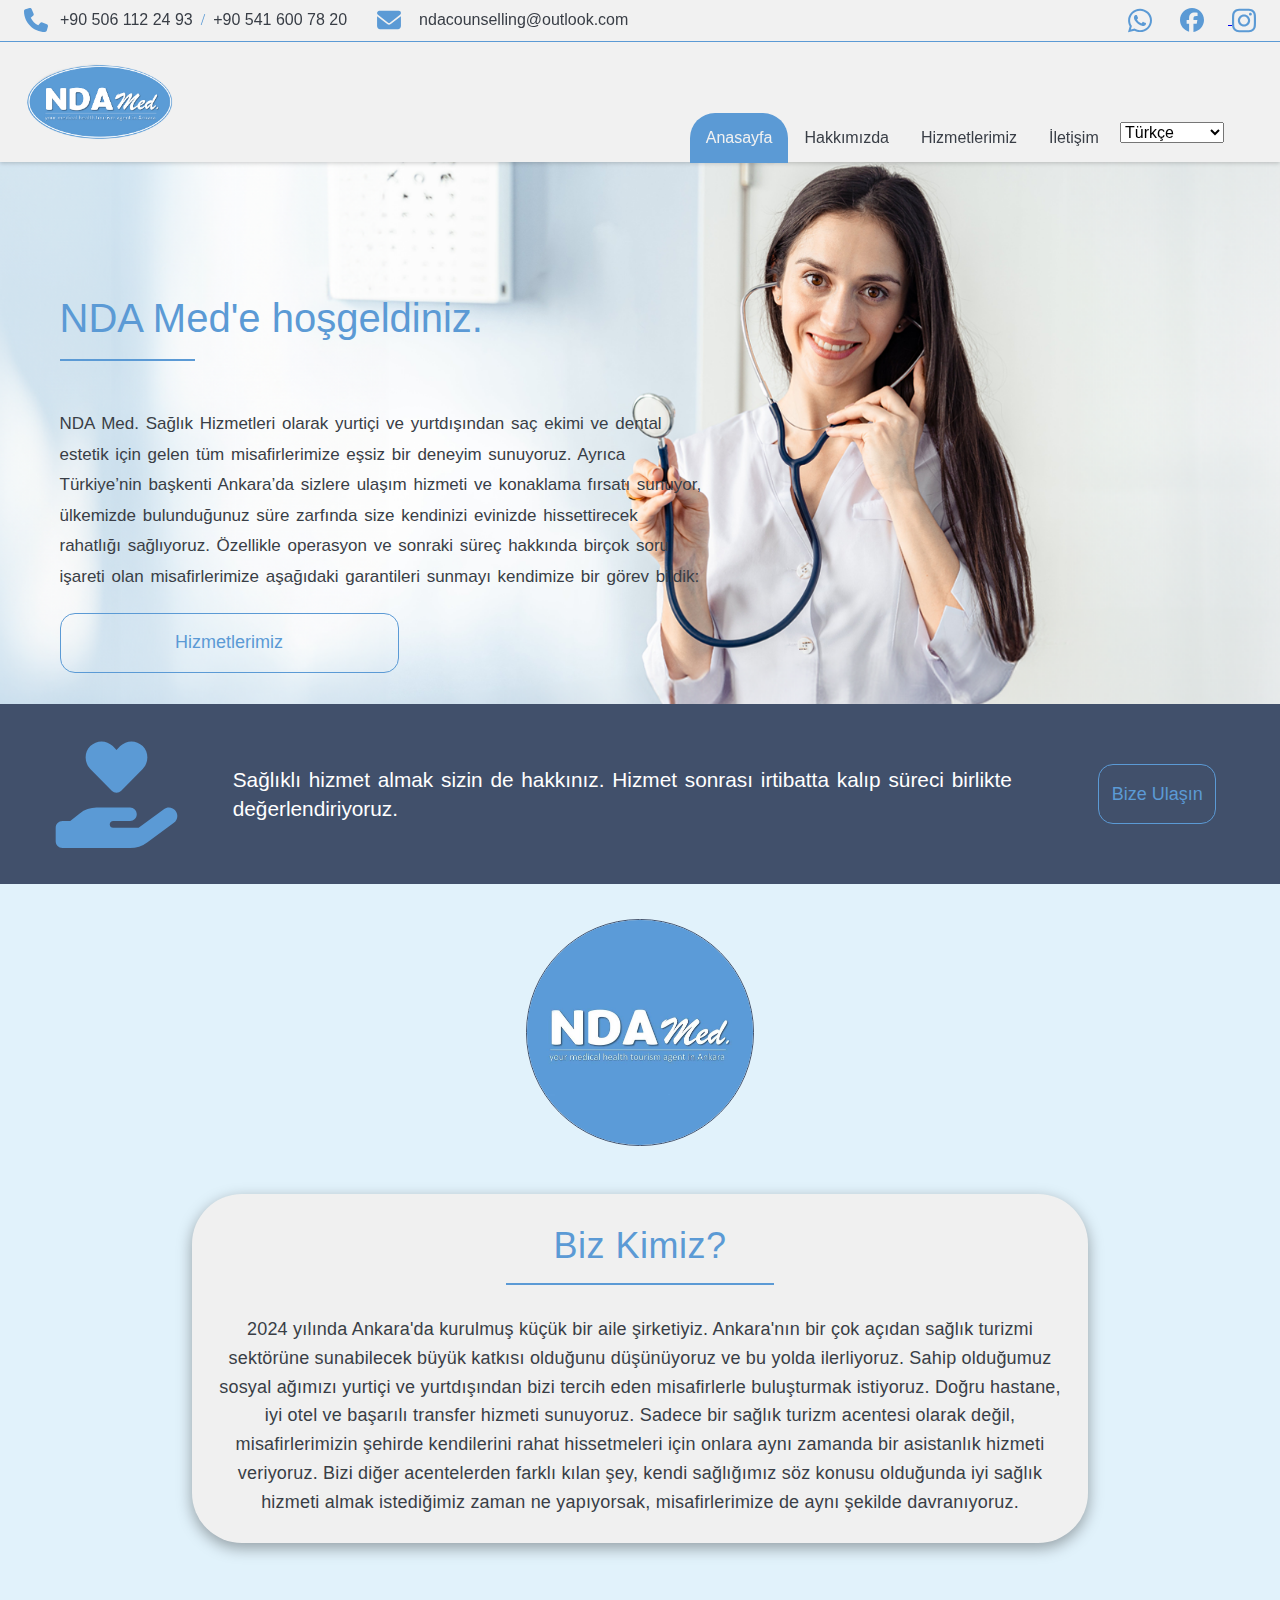
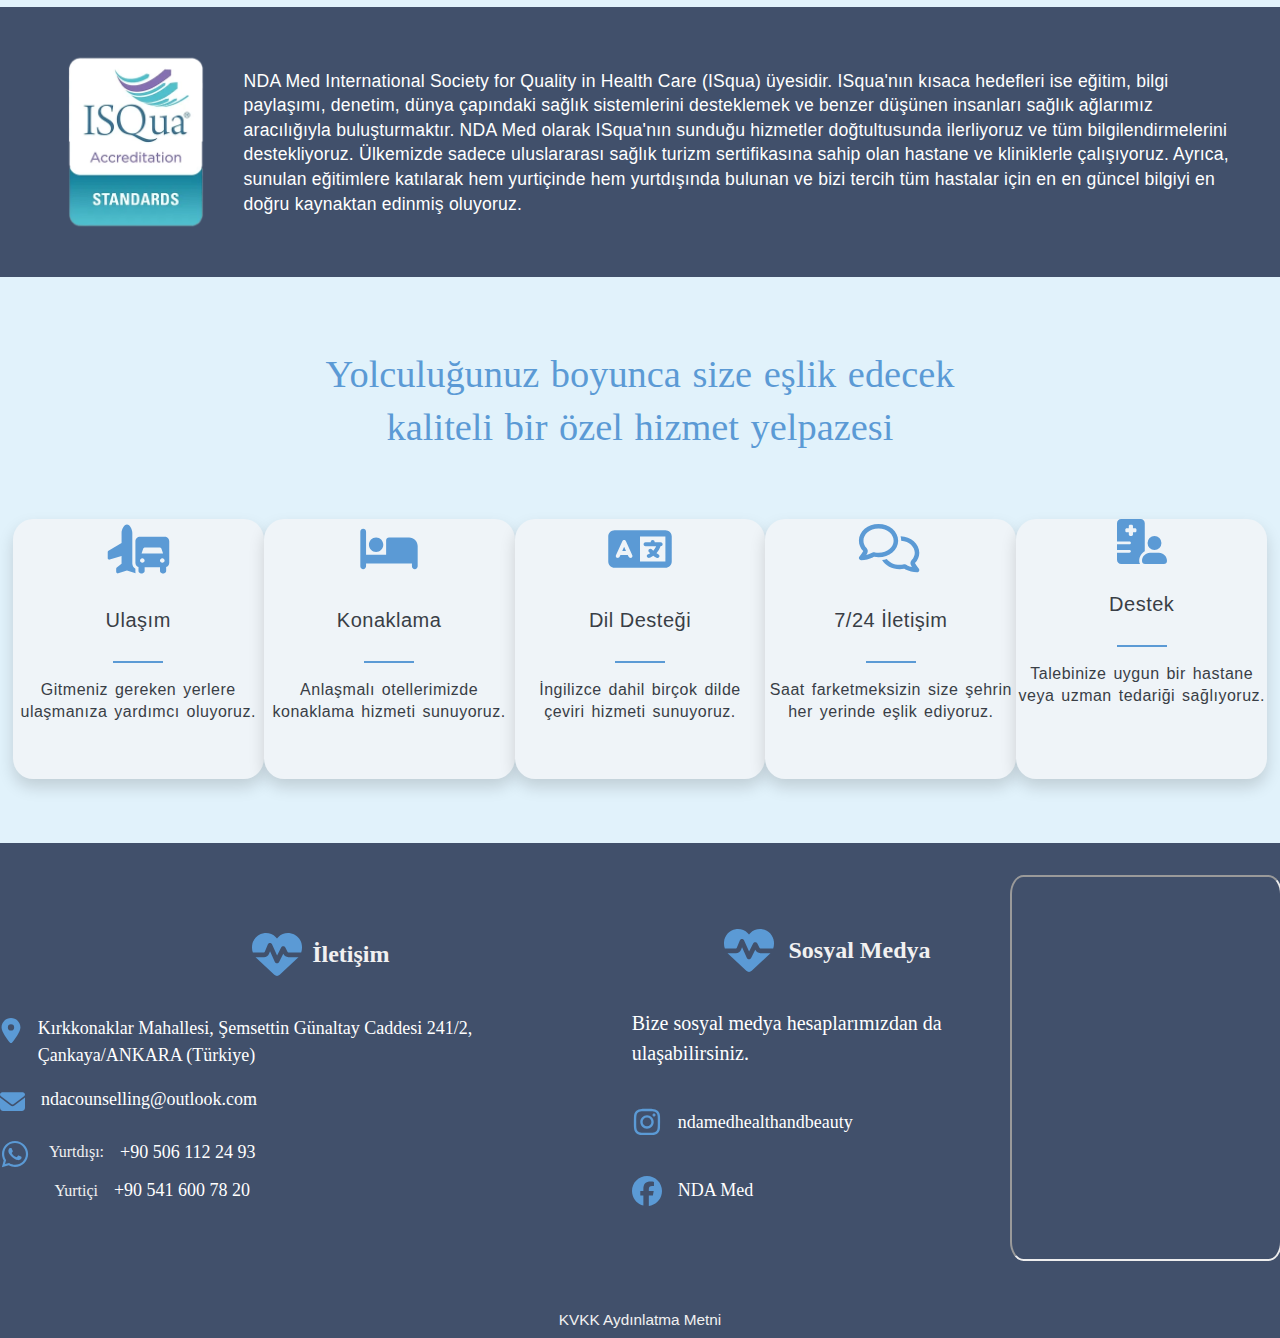
==== index.html @ 8bdc02bd "language related fixes and kvkk autohide on unrelated language" ====
<html>

<head>
    <meta charset="UTF-8">
    <meta name="viewport" content="width=device-width, initial-scale=1.0">
    <title id="text-1" class="text">Ana Sayfa</title>
    <link rel="stylesheet" href="index.css">
    <script src="index.js"></script>
</head>

<body onload="onload()">
    <header>
        <div class="contact-banner">
            <div class="contact-info">
                <div class="contact-item">
                    <img src="icons-2/phone.svg" class="contact-phone">
                    <label for="phone"></label>
                    <a href="tel:+90 506 112 24 93" class="phone">+90 506 112 24 93</a>
                    &nbsp;
                    /
                    &nbsp;
                    <a href="tel:+90 541 600 78 20" class="phone">+90 541 600 78 20</a>
                </div>
                <div class="contact-item">
                    <img src="icons-2/envelope.svg" class="contact-email">
                    <a href="mailto:ndacounselling@outlook.com" class="mail">ndacounselling@outlook.com</a>
                </div>
            </div>
            <div class="social-icons">
                <a target="_blank" href="https://wa.me/+905061122493"><img src="icons-2/whatsapp.svg"></a>
                <a target="_blank" href="https://www.facebook.com/profile.php?id=100011155658706&mibextid=LQQJ4d">
                    <img src="icons-2/facebook.svg">
                </a>
                <a target="_blank" href="https://www.instagram.com/ndamedhealthandbeauty">
                    <img src="icons-2/instagram.svg">
                </a>
            </div>
        </div>
        <div class="main-header">
            <div class="logo">
                <img src="images/logo-header.png">
            </div>
            <div class="menu-container">
                <nav class="navbar">
                    <ul>
                        <li class="active"><a href="index.html" id="text-2" class="text">Ana Sayfa</a></li>
                        <li class="passive"><a href="about-us.html" id="text-3" class="text">Hakkımızda</a></li>
                        <li class="passive"><a href="services.html" id="text-4" class="text">Hizmetlerimiz</a></li>
                        <li class="passive"><a href="contact-us.html" id="text-5" class="text">İletişim</a></li>
                    </ul>
                </nav>
                <div class="language-selector">
                    <select onchange="handleLanguageSelector(event)">
                    </select>
                </div>
            </div>

            <div class="menu-container-mobile off">
                <input type="checkbox" id="hamburger-button">
                <label class="btn" for="hamburger-button" onclick="handleHamburger()">
                    <img src="icons-2/menu-hamburger.svg" id="btnLeft" />
                </label>
                <nav class="mobile-navbar">
                    <ul>
                        <li class="active"><a href="index.html" class="active text" id="text-6">Ana Sayfa</a></li>
                        <li class="passive"><a href="about-us.html" id="text-7" class="text">Hakkımızda</a></li>
                        <li class="passive"><a href="services.html" id="text-8" class="text">Hizmetlerimiz</a></li>
                        <li class="passive"><a href="contact-us.html" id="text-9" class="text">İletişim</a></li>
                    </ul>
                    <div class="language-selector-mobile">
                        <select onchange="handleLanguageSelector(event)">
                        </select>
                    </div>
                </nav>
            </div>
        </div>
    </header>

    <!--  ANA SAYFA CONTENTİ  -->

    <main>
        <div class="content">
            <h1 id="text-10" class="text">NDA Med'e hoşgeldiniz.</h1>
            <hr class="hr-1">
            <h6 id="text-11" class="text">
                NDA Med. Sağlık Hizmetleri olarak yurtiçi ve yurtdışından saç ekimi ve dental estetik için gelen tüm misafirlerimize eşsiz bir deneyim sunuyoruz.
                Ayrıca Türkiye’nin başkenti Ankara’da sizlere ulaşım hizmeti ve konaklama fırsatı sunuyor, ülkemizde bulunduğunuz süre zarfında size kendinizi evinizde hissettirecek rahatlığı sağlıyoruz.
                Özellikle operasyon ve sonraki süreç hakkında birçok soru işareti olan misafirlerimize aşağıdaki garantileri sunmayı kendimize bir görev bildik:
                <br>
                <ul>
                    <li id="text-12" class="text">Sağlık turizm sertifikalı hekim ve uzmanlar</li>
                    <li id="text-13" class="text">%100 steril ortam</li>
                    <li id="text-14" class="text">Operasyon/işlem sonrası takipler (doktor/uzman danışmanlığı ile)</li>
                    <li id="text-15" class="text">Kaliteli ve güvenilir hizmet anlayışı</li>
                    <li id="text-16" class="text">İhtiyaca göre ek hizmetler</li>
                </ul>
            </h6>
            <button class="services-button text" role="button" onclick="window.location.href='services.html';" id="text-17">Hizmetlerimiz</button>
        </div>
    </main>
    
    <div class="contact-line">
        <img src="./icons/hand-holding-heart-solid.svg" alt="" class="hand">
        <p id="text-18" class="text">Sağlıklı hizmet almak sizin de hakkınız. Hizmet sonrası irtibatta kalıp süreci birlikte değerlendiriyoruz.</p>
        <button class="contact-button text" role="button" onclick="window.location.href='mailto:ndacounselling@outlook.com';" id="text-19">Bize Ulaşın</button>
    </div>

    <section>
        <div class="ndamed-img-wrapper">
            <img src="./images-2/ndamed-img.jpg" alt="" class="ndamed-img">
        </div>
        <div class="ndamed-content">
            <div>
                <h4 id="text-20" class="text">Biz Kimiz?</h4>
                <hr>
                <p id="text-21" class="text">2024 yılında Ankara'da kurulmuş küçük bir aile şirketiyiz. Ankara'nın bir çok açıdan
                    sağlık turizmi sektörüne
                    sunabilecek büyük katkısı olduğunu düşünüyoruz ve bu yolda ilerliyoruz. Sahip olduğumuz sosyal
                    ağımızı yurtiçi ve
                    yurtdışından bizi tercih eden misafirlerle buluşturmak istiyoruz. Doğru hastane, iyi otel ve
                    başarılı transfer hizmeti sunuyoruz. Sadece bir sağlık turizm acentesi olarak değil,
                    misafirlerimizin
                    şehirde kendilerini rahat hissetmeleri için onlara aynı zamanda bir asistanlık hizmeti
                    veriyoruz.Bizi diğer acentelerden farklı kılan şey, kendi sağlığımız söz konusu olduğunda iyi sağlık
                    hizmeti almak istediğimiz
                    zaman ne yapıyorsak, misafirlerimize de aynı şekilde davranıyoruz.
                </p>
            </div>
        </div>
    </section>

    <div class="isqua-line">
        <img src="./images-2/isqua-accredition.webp" alt="" class="isqua-img">
        <p id="text-22" class="text">NDA Med International Society for Quality in Health Care (ISqua) üyesidir. ISqua'nın kısaca hedefleri ise eğitim, bilgi paylaşımı, denetim, dünya çapındaki sağlık sistemlerini desteklemek ve benzer düşünen insanları sağlık ağlarımız aracılığıyla buluşturmaktır.
            NDA Med olarak ISqua'nın sunduğu hizmetler doğtultusunda ilerliyoruz ve tüm bilgilendirmelerini destekliyoruz. Ülkemizde sadece uluslararası sağlık turizm sertifikasına sahip olan hastane ve kliniklerle çalışıyoruz. Ayrıca, sunulan eğitimlere katılarak hem yurtiçinde hem 
            yurtdışında bulunan ve bizi tercih tüm hastalar için en en güncel bilgiyi en doğru kaynaktan edinmiş oluyoruz.
        </p>
    </div>
    
    <summary>
            <div class="service-summary">
                <h2 id="text-23" class="text"> Yolculuğunuz boyunca size eşlik edecek <hr class="hr-2"> kaliteli bir özel hizmet yelpazesi</h2>
            </div>
                <div class="special-services">
                    <div class="sum1">
                        <div class="sum1-content">
                            <img src="./icons/transportation.svg" alt="" class="transportation-img">
                            <h4 id="text-24" class="text">Ulaşım</h4>
                            <hr>
                            <p id="text-25" class="text">Gitmeniz gereken yerlere ulaşmanıza yardımcı oluyoruz.</p>
                        </div>
                    </div>
                    <div class="sum2">
                        <div class="sum2-content">
                            <img src="./icons/hotel.svg" alt="" class="accomodation-img">
                            <h4 id="text-26" class="text">Konaklama</h4>
                            <hr>
                            <p id="text-27" class="text">Anlaşmalı otellerimizde konaklama hizmeti sunuyoruz.</p>
                        </div>
                    </div>
                    <div class="sum3">
                        <div class="sum3-content">
                            <img src="./icons/language.svg" alt="" class="translations-img">
                            <h4 id="text-28" class="text">Dil Desteği</h4>
                            <hr>
                            <p id="text-29" class="text">İngilizce dahil birçok dilde çeviri hizmeti sunuyoruz.</p>
                        </div>
                    </div>
                    <div class="sum4">
                        <div class="sum4-content">
                            <img src="./icons/communication.svg" alt="" class="communication-img">
                            <h4 id="text-30" class="text">7/24 İletişim</h4>
                            <hr>
                            <p id="text-31" class="text">Saat farketmeksizin size şehrin her yerinde eşlik ediyoruz.</p>
                        </div>
                    </div>
                    <div class="sum5">
                        <div class="sum5-content">
                            <img src="./icons/hospital-user-solid.svg" alt="" class="hospital-img">
                            <h4 id="text-32" class="text">Destek</h4>
                            <hr>
                            <p id="text-33" class="text">Talebinize uygun bir hastane veya uzman tedariği sağlıyoruz.</p>
                        </div>
                    </div>
                </div>
    </summary>

    <footer>
        <div class="contact-content">
            <div class="contact-title-section">
                <img src="./icons-2/heart-pulse-solid.svg" class="contact-heartbeat">
                <h2 class="contact-title text" id="text-34">İletişim</h2>
            </div>
            <div class="footer-contact-area">
                <div class="address-section">
                    <img src="./icons-2/location-dot-solid.svg" class="intro-image">
                    <div class="address-text text" id="text-35">Kırkkonaklar Mahallesi, Şemsettin Günaltay <br> Caddesi
                        241/2, Çankaya/ANKARA (Türkiye)</div>
                </div>
                <div class="address-section mail-content">
                    <img src="./icons-2/envelope-solid.svg" class="intro-image">
                    <a href="mailto:support@doctorate.com"
                        class="address-text footer-link">ndacounselling@outlook.com</a>
                </div>
                <div class="address-section-whatsapp-content">
                    <img src="./icons-2/whatsapp-footer.svg" class="social-image">
                    <div class="number-section">
                        <div class="abroad-area">
                            <p id="text-36">Yurtdışı :</p>
                            <a href="https://wa.me/+905061122493" class="abroad-number">+90 506 112 24 93</a>
                        </div>
                        <div class="domestic-area">
                            <p id="text-37">Yurtiçi :</p>
                            <a href="https://wa.me/+905416007820" class="domestic-number">+90 541 600 78 20</a>
                        </div>
                    </div>
                </div>
            </div>
        </div>

        <div class="footer-social-media">
            <div class="footer-social-media-section">
                <img src="./icons-2/heart-pulse-solid.svg" class="explore-heartbeat">
                <h2 class="footer-social-title text" id="text-38">Sosyal Medya</h2>
            </div>
            <div class="footer-social-media-text">
                <p id="text-39" class="text">Bize sosyal medya hesaplarımızdan <br> da ulaşabilirsiniz. </p>
            </div>
            <div class="footer-social-media-content">
                <div class="instagram-section">
                    <img src="./icons-2/instagram-footer.svg" class="social-image">
                    <a href="http://www.instagram.com/ndamedhealthandbeauty" class="social-media-instagram">ndamedhealthandbeauty</a>
                </div>
                <div class="facebook-section">
                    <img src="./icons-2/facebook-footer.svg" class="social-image">
                    <a href="https://www.facebook.com/profile.php?id=100011155658706&mibextid=LQQJ4d" class="social-media-facebook">NDA Med</a>
                </div>
            </div>
        </div>
        <div class="footer-map-container">
            <iframe
                src="https://www.google.com/maps/embed/v1/place?q=+Kirkkonaklar+Mahallesi,+450.+Cadde,+381.+sokak+no+7/4&amp;key=AIzaSyBFw0Qbyq9zTFTd-tUY6dZWTgaQzuU17R8">
            </iframe>
        </div>
    </footer>

    <div class="bottom-banner">
        <button class="kvkk-link" onclick="toggleOverlay()">
            <p>KVKK Aydınlatma Metni</p>
        </button>
    </div>
    <div class="kvkk-popup">
        <button class="kvkk-exit" onclick="toggleOverlay()">X</button>
        <div class="kvkk-text">
            <p>KVKK metni – NDA Med. <br>
                KİŞİSEL VERİLERİN KORUNMASI VE GİZLİLİK POLİTİKASI <br>
                Web Sitesi Gizlilik Sözleşmesi
            </p>
            <p>Bu web sitesini ziyaret etmeniz ve bu site vasıtasıyla sunduğumuz hizmetlerden yararlanmanız
                sırasında, size ve talep ettiğiniz hizmetlere ilişkin olarak elde ettiğimiz bilgilerin ne şekilde kullanılacağı
                ve korunacağı, işbu "Gizlilik Politikası"nda belirtilen şartlara tabidir. Bu web sitesini ziyaret etmekle ve
                bu site vasıtasıyla sunduğumuz hizmetlerden yararlanmayı talep etmekle işbu "Gizlilik Politikası"nda
                belirtilen şartları kabul etmektesiniz.
            </p>
            <h3>I. Kişisel verilerin korunması ve işlenmesi politikasının amacı</h3>
            <p>Bugüne kadar NDA MED. olarak uğraştığımız işlerin hassasiyeti gereğince müşterilerimizden ya da
                müşteri adaylarımızdan gelen veriler gizli tutulmuş ve hiçbir zaman üçüncü kişilerle paylaşılmamıştır.
                Kişisel verilerin korunması, şirketimizin temel politikasıdır. Herhangi bir yasal düzenleme olmadan
                önce de şirket ve iştiraklerimiz, kişisel verilerin gizliliğine büyük önem vermiş ve bunu bir çalışma ilkesi
                olarak benimsemiş ve çalışanlarına da bu ilke doğrultusunda çalışma talimatlarını vermiştir. Kişisel
                Verilerin Korunması Kanunu’nun getirdiği bütün sorumluluklara uymayı da NDA MED. olarak taahhüt
                etmekteyiz. Şirketimizin kişisel verilerin korunmasına ilişkin prensipleri, iştiraklerimizi de
                kapsamaktadır.
            </p>
            <h3>II. Kişisel verilerin korunması ve işlenmesi politikasının kapsamı ve değiştirilmesi</h3>
            <p>Şirketimiz tarafından hazırlanan bu Politika, 6698 sayılı Kişisel Verilerin Korunması Kanunu’na (“KVKK”)
                uygun olarak hazırlanmıştır. Sizlerden rızanızla ya da Kanunda sayılan diğer hukuka uygunluk gereği
                elde edilmiş veriler, sunmuş olduğumuz hizmetlerin daha kaliteli hale getirilmesi, sizlere sunulan
                hizmetlerin ve kalite politikamızın iyileştirilmesi amacıyla kullanılacaktır. NDA MED. Kişisel Verilerin
                Korunması ve İşlenmesi Politikası, müşterilerimizin, müşteri adaylarımızın, çalışanlarımız ile bizimle
                çözüm ortaklığı içinde çalışan şirketlerin müşterileri ve çalışanlarının ya da diğer kişilerin otomatik
                olarak elde edilen verilerinin korunmasını amaçlar ve bunlara ilişkin düzenlemeleri içerir.
                Şirketimiz, politikamızı ve Yönetmeliğimizi -Kanuna uygun olmak ve kişisel verilerin daha iyi korunması
                şartı ile- değiştirme hakkına sahiptir.
            </p>
            <h3>III. Kişisel verilerin işlenmesi ile ilgili temel kurallar</h3>
            <p>a) Hukuka ve dürüstlük kurallarına uygun olma: NDA MED., topladığı ya da kendisine diğer
                şirketlerden gelen verilerin kaynağını sorgular ve bunların hukuka uygun ve dürüstlük kuralları
                çerçevesinde elde edilmesine önem verir. Bu çerçevede NDA MED.’in sunduğu hizmetleri satan
                üçüncü taraflara (acentelerin ve diğer aracı kurumların da) kişisel verilere korunması amacıyla gerekli
                uyarı ve bildirimleri yapar.
            </p>
            <p>b) Doğru ve gerektiğinde güncel olma: NDA MED., firma bünyesinde bulunan bütün verilerin doğru
                bilgi olmasına, yanlış bilgi içermemesine ve nihayet kişisel verilerde değişiklik olduğu takdirde bunları
                kendisine iletildiği takdirde güncellemeye önem verir.
            </p>
            <p>c) Belirli, açık ve meşru amaçlar için işlenme: NDA MED., ancak sunduğu ve hizmet sırasında kişilerden
                onayını aldığı amaçlarla sınırlı şekilde verileri işler. İş amacı dışında verileri işlemez, kullanmaz ve
                kullandırtmaz.
            </p>
            <p>d) İşlendikleri amaçla bağlantılı, sınırlı ve ölçülü olma: NDA MED., sadece verileri işlendikleri amaçla
                sınırlı ve hizmetin gerektirdiği ölçüde kullanır.
            </p>
            <p>e) İlgili mevzuatta öngörülen veya işlendikleri amaç için gerekli olan süre kadar muhafaza edilme: NDA
                MED., sözleşmeler kaynaklı verileri Kanunun ihtilaf çıkma süreleri, ticaret ve vergi hukukunun
                gereklilikleri kadar bünyesinde muhafaza eder. Buna karşın bu amaçlar ortadan kalktığında veriyi siler
                ya da anonimleştirir.
            </p>
            <p>Önemle belirtelim ki, NDA MED., verileri ister rıza isterse kanuna uygun bir şekilde toplamış ya da
                işlemiş olsun yine de yukarıda sıraladığımız bu ilkeler geçerlidir.
            </p>
            <p>Kişisel Verileri Koruma Kanunu madde 11’e göre aşağıda sayılan haklarınız bulunmaktadır. Bu
                haklarınızı kolaylaştırmak için sizler için ayrıca bir başvuru formu da NDA MED. tarafından
                hazırlanmıştır.
            </p>
            <p>Kişisel verileri işlenen kişiler, NDA MED. tarafından web sayfamızda duyurulan ilgilimize başvurarak
                kendi verisi ile ilgili olarak;
            </p>
            <p>a) Kişisel verinizin işlenip işlenmediğini öğrenme,</p>
            <p>b) Kişisel verileri işlenmişse buna ilişkin bilgi talep etme,</p>
            <p>c) Kişisel verilerin işlenme amacını ve bunların amacına uygun kullanılıp kullanılmadığını öğrenme,</p>
            <p>ç) Yurt içinde veya yurt dışında kişisel verilerin aktarıldığı üçüncü kişileri bilme,</p>
            <p>d) Kişisel verilerin eksik veya yanlış işlenmiş olması hâlinde bunların düzeltilmesini isteme,</p>
            <p>d) ve e) bentleri uyarınca yapılan işlemlerin, kişisel verilerin aktarıldığı üçüncü kişilere</p>
            <p>e) Kanunda öngörülen şartlar çerçevesinde kişisel verilerin silinmesini veya yok edilmesini isteme,</p>
                bildirilmesini isteme,
            <p>g) İşlenen verilerin münhasıran otomatik sistemler vasıtasıyla analiz edilmesi suretiyle kişinin kendisi</p>
                aleyhine bir sonucun ortaya çıkmasına itiraz etme,
            <p>ğ) Kişisel verilerin kanuna aykırı olarak işlenmesi sebebiyle zarara uğraması hâlinde zararın
                giderilmesini talep etme,</p>
            <p>haklarına sahiptir. NDA MED. olarak bu haklara saygılıyız.</p>
            <h4>Azami Tasarruf İlkesi</h4>
            <p>Azami tasarruf ilkesi ya da cimrilik ilkesi adı verilen bu ilkemize göre NDA MED.’ye ulaşan veriler, ancak
                gerekli olduğu kadar sisteme işlenir. Bu nedenle hangi verileri toplayacağımız amaca göre belirlenir.
                Gerekli olmayan veriler toplanmaz. Şirketimize intikal eden diğer veriler de aynı şekilde şirket bilişim
                sistemlerine aktarılır. Fazlalık bilgiler, sisteme kaydedilmez, silinir ya da anonim hale getirilir. Bu veriler,
                istatistiki amaçlarla kullanılabilir. Özel nitelikli verilerden sağlık verileri sadece müşterilere daha iyi
                hizmet vermek ve onların sağlığını korumak amacıyla alınır, yine aynı amaçla sınırlı olmak üzere
                müşterinin tercih ettiği hizmetin türüne göre yurt içi veya yurt dışında mukim otel, hava yolu ve
                transfer hizmeti sağlayan tedarikçi firmalar ile ilgili yurt dışı acentesine aktarılır ve sistemde özenle
                tutulur.
            </p>
            <h4>Kişisel verilerin silinmesi</h4>
            <p>Kanunen saklanması gereken sürelerin dolması, yargı süreçlerinin tamamlanması ya da diğer
                gereklilikler ortadan kalktığında şirketimiz tarafından bu veriler kendiliğinden ya da ilgili kişinin talebi
                üzerine kişisel veriler silinir, yok edilir ya da anonim hale getirilir.
            </p>
            <h4>Doğruluk ve veri güncelliği</h4>
            <p>NDA MED. bünyesinde bulunan veriler, kural olarak ilgili kişilerin beyanı üzerine beyan ettiği şekilde
                işlenir. NDA MED., müşteriler ya da NDA MED. ile temas kuran kişilerin beyan ettiği verilerin
                doğruluğunu araştırmak zorunda olmadığı gibi bu hukuken ve çalışma ilkelerimiz nedeniyle de
                yapılmaz. Beyan edilen veriler, doğru kabul edilir. Kişisel verilerin doğruluğu ve güncelliği ilkesi NDA
                MED. tarafından da benimsenmiştir. Şirketimizin kendisine ulaşan resmî belgelerden veya ilgilisinin
                talebi üzerine işlemiş olduğu kişisel verileri günceller. Bunun için gerekli önlemleri alır.
            </p>
            <h4>Gizlilik ve veri güvenliği</h4>
            <p>Kişisel veriler gizlidir ve NDA MED. de bu gizliliğe riayet etmektedir. Kişisel verilere şirket içinde ancak
                yetki verilmiş kişiler ulaşabilir. NDA MED. tarafından toplanan kişisel verilerin korunması ve yetkisiz
                kişilerin eline geçmemesi ve müşterilerimizin ve müşteri adaylarımızın mağdur olmaması için gerekli
                teknik ve idari bütün tedbirler alınmaktadır. Bu çerçevede yazılımların standartlara uygun olması,
                üçüncü partilerin özenle seçilmesi ve şirket içinde de veri koruma politikasına riayet edilmesi
                sağlanmaktadır.
            </p>
            <h3>IV. Veri işleme amaçları</h3>
            <p>NDA MED.’in kişisel verileri toplanması ve işlenmesi aydınlatma metninde belirtilen amaçlar
                doğrultusunda icra edilecektir. Veriler, sözleşmenin kurulması ve müşterilere daha iyi hizmet
                sağlanması amacıyla toplanmakta ve işlenmektedir.
            </p>
            <h3>V. Müşteri, muhtemel müşteri ve iş ve çözüm ortakları verisi</h3>
            <h4 style="font-style: italic;">Sözleşme ilişkisi için verinin toplanması ve işlenmesi</h4>
            <p>Müşterilerimiz ve muhtemel müşterilerimizle bir sözleşme ilişkisi kurulmuş ise, toplanmış olan kişisel
                veriler, müşterinin onayı alınmaksızın kullanılabilir. Ancak bu kullanım, sözleşme amacı doğrultusunda
                gerçekleşir. Sözleşmenin daha iyi icrası ve hizmetin gereklilikleri ölçüsünde veriler kullanılır ve
                gerektiğinde müşterilerle irtibata geçilerek güncellenir. Buna karşın müşteri adaylarımızın (muhtemel
                müşteri) bize kendileri tarafından bırakmış olduğu veriler, onlara sonrasında daha kolay ve kaliteli
                hizmet sunmak için işlenir. Bu veriler talepleri halinde bir sözleşme ilişkisine dönüşmemişse silinir.
            </p>
            <h4 style="font-style: italic;">İş ve Çözüm Ortakları Verileri</h4>
            <p>NDA MED., gerek iş gerekse çözüm ortakları ile veri paylaşımı yaparken hukuka uygun davranmayı ilke
                edinir. İş ve çözüm ortakları ile veri gizliliği taahhüdü ile ve ancak hizmetin gerektirdiği kadar veri
                paylaşılmakta ve bu taraflardan mutlaka veri güvenliğinin alınmasına ilişkin tedbirleri almaya
                zorlanmaktadır.
            </p>
            <h4 style="font-style: italic;">Şirketin hukuki yükümlülüğü veya kanunda açıkça öngörülmesi sebebiyle yapılan veri işlemleri</h4>
            <p>Kişisel veriler, işlemenin ilgili mevzuatta açıkça belirtilmesi veya mevzuatla belirlenen bir hukuki
                yükümlülüğün yerine getirilmesi amacıyla ayrıca onay alınmadan işlenebilir. Veri işlemlerinin tür ve kapsamı, 
                yasal olarak izin verilen veri işleme faaliyeti için gerekli olmalı ve ilgili yasal hükümlere uygun
                olmalıdır.
            </p>
            <h4 style="font-style: italic;">Şirketin veri işlemesi</h4>
            <p>Şirketin sunduğu hizmet ve meşru amaçları doğrultusunda kişisel veriler işlenebilir. Ancak veriler
                hiçbir şekilde hukuka aykırı hizmetler için kullanılamaz.
            </p>
            <h4 style="font-style: italic;">Özel nitelikli verilerin işlenmesi</h4>
            <p>Kanun’a göre Kişilerin ırkı, etnik kökeni, siyasi düşüncesi, felsefi inancı, dini, mezhebi veya diğer
                inançları, kılık ve kıyafeti, dernek, vakıf ya da sendika üyeliği, sağlığı, cinsel hayatı, ceza mahkûmiyeti
                ve güvenlik tedbirleriyle ilgili verileri ile biyometrik ve genetik verileri özel nitelikli kişisel veridir. NDA
                MED. ayrıca, özel nitelikli kişisel verilerin işlenmesinde, ayrıca Kurul tarafından belirlenen yeterli
                önlemleri alır.
            </p>
            <p>NDA MED., hizmetlerin daha iyi verilebilmesi için kişilerin onayı ile özel nitelikli verileri ancak
                toplandıkları amaç için işleyebilir. Aracılığımızla rezervasyon yaptırdığınız tesis, Covid-19 kapsamında
                çıkan genelge ve yasal düzenlemeler gereği misafirlerden, kendilerine ve yakınlarına ait sağlık verileri
                gibi özel nitelikli kişisel veriler de dahil olmak üzere bazı kişisel veriler talep edebilir. Bu kişisel veriler,
                gerektiğinde resmi merciler ve sağlık kuruluşları ile paylaşılabilir.
            </p>
            <h4 style="font-style: italic;">Otomatik sistemlerle işlenen veriler</h4>
            <p>Otomatik sistemler aracılığı ile işlenen veriler konusunda NDA MED., Kanuna uygun davranır. Kişilerin
                açık rızası olmaksızın bu verilerden elde edilen bilgiler kişi aleyhine kullanılamaz. Ancak NDA MED.,
                kendi sistemindeki verileri kullanarak işlem yapacağı kişilerle ilgili kararlar alabilir.
            </p>
        </div>
        <button class="kvkk-scroll-top" onclick="scrollToTop()">↑</button>
    </div>
</body>

</html>
---- index.css ----
:root {
    --white: rgb(241, 241, 241);
    --blue: rgb(91, 154, 213);
    --dkblue: #41506b;
}

body {
    background-color: #E1F2FB;
    padding: 0;
    margin: 0;
    width: 100%;
    height: 100%;
}

/*#region HEADER */

header {
    background-color: var(--white);
    color: var(--blue);
    height: 18%;
    box-shadow: 0 0 4px 0 rgba(0, 0, 0, 0.08), 0 2px 4px 0 rgba(0, 0, 0, 0.12);
    position: fixed;
    top: 0;
    left: 0;
    right: 0;
    z-index: 500;
}

.contact-banner {
    height: 25%;
    display: flex;
    justify-content: space-between;
    align-items: center;
    border-bottom: 1px solid var(--blue);
}

.contact-info {
    display: flex;
    align-items: center;
    padding-left: 1.5rem;
}

.contact-item {
    display: flex;
    align-items: center;
    margin-right: 1.5rem;
}

.contact-phone {
    width: 1.5rem;
    margin-right: 0.75rem;
    vertical-align: middle;
}

.contact-email {
    width: 2.25rem;
    margin-right: 0.75rem;
    vertical-align: middle;
}

.contact-item a {
    color:#393e46;
    text-decoration: none;
    font-family: 'Gill Sans', 'Gill Sans MT', Calibri, 'Trebuchet MS', sans-serif;
}

.contact-item a:hover {
    color: #5b9ad5;
    cursor: pointer;
}

.social-icons {
    align-items: center;
}

.social-icons img {
    width: 1.5rem;
    padding-right: 1.5rem;
    vertical-align: middle;
}

.main-header {
    height: 75%;
    display: flex;
    justify-content: space-between;
    align-items: center;
}

.logo {
    padding-left: 1.5rem;
}

.logo img {
    align-self: center;
    max-height: 5rem;
}

.menu-container {
    display: flex;
    justify-content: right;
    align-items: flex-end;
    padding-right: 3.5rem;
    align-self: stretch;
}

.menu-container-mobile {
    display: none;
    align-content: center;
}

.menu-container-mobile img {
    transition-duration: 0.6s;
    transition-property: transform;
    width: 2rem;
}

#hamburger-button {
    display: none;
}

.navbar {
    align-self: stretch;
    display: flex;
}

.mobile-navbar {
    opacity: 0;
    display: flex;
    flex-direction: column;
    height: 80%;;
    transition: opacity 0.6s ease 0s; opacity: 0;
}

.navbar ul {
    list-style: none;
    margin: 0;
    padding: 0;
    display: flex;
    align-self: flex-end;
}

.navbar li {
    flex: 1;
    display: flex;
    justify-content: center;
    border-top-right-radius: 25px;
    border-top-left-radius: 25px;
    width: auto;
}

.navbar a {
    text-decoration: none;
    color:#393e46;
    padding: 1rem;
    background-color: transparent;
    text-align: center;
    display: flex;
    text-wrap: nowrap;
    font-family: Arial, Helvetica, sans-serif;
    font-size: 16px;
    font-weight: 300;
}

.navbar a.passive {
    background-color: transparent;
}

.active {
    background-color: var(--blue);
}

.active a {
    color: var(--white);
}

.navbar li:hover {
    background-color: var(--blue);
}

.navbar li:hover a {
    color: var(--white);
}

.language-selector {
    height: 50%;
    border-color: #5b9ad5;
    display: flex;
    padding-left: 1%;
}

.language-selector select {
    font-size: 1rem;
    width: max-content;
    align-self: center;
}


/*#region Mobile Header */

@media only screen and (max-width: 600px) {

    .contact-banner {
        display: none;
    }

    .menu-container {
        display: none;
    }

    .menu-container-mobile {
        height: 100vh;
        width: 5%;
        padding-top: 3%;
        padding-right: 3%;
        position: absolute;
        top: 1.25em;
        right: 0%;
        display: flex;
        flex-direction: column;
        transition-duration: 0.6s;
        transition: width 1.5s;
    }

    .on {
        width: 50%;
        background-color: rgba(241, 241, 241, 0.9);
    }

    .off {
        width: 10%;
        background-color: transparent;
    }

    #hamburger-button:checked+label>img {
        transform: rotate(-90deg);
    }

    .menu-container-mobile ul {
        height: 50%;
        list-style: none;
        margin: 0;
        padding: 0;
        display: flex;
        flex-direction: column;
    }

    .menu-container-mobile li {
        height: 100%;
        width: 95%;
        align-items: center;
        align-content: center;
        display: flex;
        padding-left: 5%;
    }

    .language-selector-mobile{
        padding-top: 10%;
        padding-left: 5%;
        width: 50%;
        height: 5%;
    }

    .language-selector-mobile select{
        width: 100%;
        height: 100%;
    }

    .btn{
        padding-bottom: 20%;
    }

    .mobile-navbar {
        opacity: 0.6;
        transition: opacity 0.6s ease 0s; opacity: 0;
    }

    .mobile-navbar .active {
        color: #fff;
    }

    .mobile-navbar a {
        color: #393e46;
        text-decoration: none;
        text-align: center;
        display: flex;
    }

    .logo {
        padding-top: 4%;
    }

}

@media only screen and (min-width: 600px) and (max-width: 834px) {
    
    .contact-banner {
        display: none;
    }

    .menu-container {
        display: none;
    }

    .menu-container-mobile {
        height: 100vh;
        width: 15%;
        position: absolute;
        top: 40%;
        right: -5%;
        display: flex;
        flex-direction: column;
        transition-duration: 0.6s;
        transition: width 1.5s;
    }

    .on {
        width: 40%;
        background-color: rgba(241, 241, 241, 0.5);
    }

    .off {
        width: 10%;
        background-color: transparent;
    }

    #hamburger-button:checked+label>img {
        transform: rotate(-90deg);
    }

    .menu-container-mobile ul {
        height: 30%;
        list-style: none;
        margin: 0;
        padding: 0;
        display: flex;
        flex-direction: column;

    }

    .menu-container-mobile li {
        height: 100%;
        width: 95%;
        align-items: center;
        align-content: center;
        display: flex;
        padding-left: 5%;
    }

    .language-selector-mobile{
        padding-top: 10%;
        padding-left: 5%;
        width: 50%;
        height: 5%;
    }

    .language-selector-mobile select{
        width: 100%;
        height: 100%;
    }

    .btn {
        padding-bottom: 11%;
    }

    .mobile-navbar {
        opacity: 0.6;
        transition: opacity 0.6s ease 0s; opacity: 0;
    }

    .mobile-navbar .active {
        color: #fff;
    }

    .mobile-navbar a {
        color: #393e46;
        text-decoration: none;
        text-align: center;
        display: flex;
        font-size: large;
    }

    .logo {
        padding-top: 4%;
    
    }


}

@media only screen and (min-width: 835px) and (max-width: 1200px) {

    .contact-banner {
        display: none;
    }

    .menu-container {
        display: none;
    }

    .menu-container-mobile {
        height: 100vh;
        top: 40%;
        width: 5%;
        position: absolute;
        right: -5%;
        display: flex;
        flex-direction: column;
        transition-duration: 0.6s;
        transition: width 1.5s;
    }

    .on {
        width: 40%;
        background-color: rgba(241, 241, 241, 0.5);
    }

    .off {
        width: 10%;
        background-color: transparent;
    }

    #hamburger-button:checked+label>img {
        transform: rotate(-90deg);
    }

    .menu-container-mobile ul {
        height: 30%;
        list-style: none;
        margin: 0;
        padding: 0;
        display: flex;
        flex-direction: column;
    }

    .menu-container-mobile li {
        height: 40%;
        width: 95%;
        align-items: center;
        align-content: center;
        display: flex;
        padding-left: 5%;
    }

    .language-selector-mobile{
        padding-top: 10%;
        padding-left: 5%;
        width: 50%;
        height: 5%;
    }

    .language-selector-mobile select{
        width: 100%;
        height: 100%;
    }

    .btn {
        padding-bottom: 7.4%;
    };

    .mobile-navbar {
        opacity: 0.6;
        transition: opacity 0.6s ease 0s; opacity: 0;
    }

    .mobile-navbar .active {
        color: #fff;
    }

    .mobile-navbar a {
        color: #393e46;
        text-decoration: none;
        text-align: center;
        display: flex;
        font-size: large;
    }

    .logo {
        padding-top: 4%;
    }

}
    

/*#endregion MOBILE HEADER */

/*#endregion HEADER */

/*#region CONTENT*/

main {
    position: relative;
    top: 15%;
    display: flex;
    padding-bottom: 8%;
    background-image: url("./images/doc-copy.png");
    background-repeat: no-repeat;
    background-size: cover;
}

.content {
    display: flex;
    flex-direction: column;
    padding-left: 2%;
    padding-right: 45%;
    float: left;
    margin-top: 10%;
    padding-bottom: 0;
}

.content h1 {
    font: 400 1.5em/1.4 "Open Sans", "Helvetica Neue", sans-serif;
    font-size: 40px;
    padding-left: 5%;
    color: #5b9ad5;
    margin-bottom: 2%
}

.content h6 {
    font: 500 1em/1.4 "Open Sans", "Helvetica Neue", sans-serif; 
    padding-left: 5%;
    padding-bottom: 3%;
    color: #393e46;
    font-size: 17px;
    line-height: 1.8;
    word-spacing: 2px;
    margin-bottom: 0;
}

.hr-1 {
    border: 1px solid #5b9ad5;
    margin-left: 5%;
    margin-right: 75%;
    margin-top: 0;
}

.content ul {
    padding-left: 2%;
}

.services-button {
    appearance: none;
    background-color: transparent;
    border: 1px solid #5b9ad5;
    border-radius: 15px;
    box-sizing: border-box;
    color: #5b9ad5;
    cursor: pointer;
    display: inline-block;
    font: 400 1.5em/1.4 "Open Sans", "Helvetica Neue", sans-serif;
    font-size: 18px;
    margin: 0;
    min-height: 60px;
    min-width: 0;
    outline: none;
    margin-left: 5%;
    text-align: center;
    text-decoration: none;
    transition: all 300ms cubic-bezier(.23, 1, 0.32, 1);
    user-select: none;
    -webkit-user-select: none;
    touch-action: manipulation;
    width: 50%;
}

.services-button:disabled {
    pointer-events: none;
}

.services-button:hover {
    color: #fff;
    background-color: #5b9ad5;
    box-shadow: rgba(0, 0, 0, 0.25) 0 8px 15px;
    transform: translateY(-2px);
}

.services-button:active {
    box-shadow: none;
    transform: translateY(0);
}

.contact-line {
    position: relative;
    background-color: #41506b;
    display: flex;
    flex-direction: row;
    align-items: center;
    justify-content: space-between;
    height: 20%;
    margin-top: 5%;
}

.contact-line p {
    color: #fff;
    font-size: large;
    font-weight: 600;
    word-spacing: 2px;
    font: 300 1.3em/1.4 "Open Sans", "Helvetica Neue", sans-serif;
}

.hand {
    width: 20%;
    height: 60%;
}

.contact-button {
    appearance: none;
    background-color: transparent;
    border: 1px solid #5b9ad5;
    border-radius: 15px;
    box-sizing: border-box;
    color: #5b9ad5;
    cursor: pointer;
    display: inline-block;
    font: 400 1.5em/1.4 "Open Sans", "Helvetica Neue", sans-serif;
    font-size: 18px;
    line-height: normal;
    margin: 0;
    min-height: 60px;
    width: 10%;
    outline: none;
    text-align: center;
    text-decoration: none;
    transition: all 300ms cubic-bezier(.23, 1, 0.32, 1);
    user-select: none;
    -webkit-user-select: none;
    touch-action: manipulation;
    margin-right: 5%;
}

.contact-button:disabled {
    pointer-events: none;
}

.contact-button:hover {
    color: #fff;
    background-color: #5b9ad5;
    box-shadow: rgba(0, 0, 0, 0.25) 0 8px 15px;
    transform: translateY(-2px);
}

.contact-button:active {
    box-shadow: none;
    transform: translateY(0);
}

section {
    display: flex;
    flex-direction: column;
    align-items: center;
    justify-content: center;
    padding-top: 2%;
    width: auto;
    height: auto;
    background-image: radial-gradient(#5b9ad5 0.5px, transparent 0.5px), radial-gradient(#5b9ad5 0.5px, transparent 0.5px);
    background-size: 22px 22px;
    background-position: 0 0, 11px 11px;
    background-color: #e1f2fb;
}

.ndamed-img-wrapper {
    display: flex;
    justify-content: center;
    padding-bottom: 3%;
}

.ndamed-img {
    width: 20%;
    height: 20%;
    background-color: #5b9ad5;
    border-radius: 50%;
    border: #41506b 0.5px solid;
}

.ndamed-content {
    display: flex;
    flex-direction: column;
    justify-content: center;
    align-items: center;
    text-align: center;
    margin-bottom: 5%;
    letter-spacing: 0.5px;
    font: 400 1.5em/1.4 "Open Sans", "Helvetica Neue", sans-serif;
    background-color: #F0F0F0;
    box-shadow: rgba(0, 0, 0, 0.35) 0px 5px 15px;
    height: auto;
    width: 70%;
    border-radius: 50px;
}

.ndamed-content h4 {
    font: 300 1.5em/1.4 "Open Sans", "Helvetica Neue", sans-serif;
    color: #5b9ad5;
    margin: 1%;
    padding-top: 2%;
}

.ndamed-content hr {
    margin-left: 35%;
    margin-right: 35%;
    border: 0.5px solid #5b9ad5
}

.ndamed-content p {
    color: #393e46;
    line-height: 1.6;
    letter-spacing: 0.2px;
    font-family: 'Gill Sans', 'Gill Sans MT', Calibri, 'Trebuchet MS', sans-serif;
    font-weight: 300;
    font-size: 18px;
    padding: 2%;
    margin: 1%;
}

.ndamed-img {
    width: 25%;
    height: 25%;
    margin-top: 1%;
    background-color: #5b9ad5;
    border-radius: 50%;
    border: #41506b 0.5px solid;
    margin-bottom: 1%;
}

.isqua-line {
    position: relative;
    background-color: #41506b;
    display: flex;
    flex-direction: row;
    align-items: center;
    justify-content: space-between;
    height: 30%;
    padding-left: 5%;
}

.isqua-img {
    width: 180px;
    height: 200px;
}

.isqua-line p {
    color: #fff;
    font: 300 1.1em/1.4 "Open Sans", "Helvetica Neue", sans-serif;
    padding-left: 3%;
    padding-right: 3%;
    letter-spacing: 0.2px;
}

summary {
    background-color: #E1F2FB;
    padding-bottom: 5%;
}

.service-summary {
    display: flex;
    flex-direction: column;
    align-items: center;
    justify-content: center;
    font-size: larger;
    text-align: center;
    margin-top: 3%;
    margin-left: 25%;
    margin-right: 25%;
}

.service-summary h2 {
    color: #5b9ad5;
    word-spacing: 2px;
    word-wrap: break-word;
    font-weight: 300;
    font-size: 2em;
    line-height: 1.4;
    font-family: 'Helvetica Neue';
    margin-bottom: 0;
}

.hr-2 {
    border-top: 0.5px double #5b9ad5;
    padding-left: 30%;
    padding-right: 30%;
    color: #5b9ad5;
}

.special-services {
    display: flex;
    flex-direction: row;
    align-items: center;
    justify-content: space-evenly;
    margin-left: 1%;
    margin-right: 1%;
    margin-top: 5%;
    background-color: #E1F2FB;
}

.sum1 {
    width: 260px;
    height: 260px;
    background-color: #eff4f8;
    border-radius: 8%;
    box-shadow: rgba(0, 0, 0, 0.15) 0px 8px 16px 0px;
    text-align: center;
    align-items: center;
    
    display: flex;
    flex-direction: column;
}

.sum1-content {
    margin-bottom: 10%;
}

.sum1 img {
    width: 30%;
    height: auto;
}

.sum1 h4 {
    color: #393e46;
    font: 500 1.5em/1.4 "Open Sans", "Helvetica Neue", sans-serif;
    font-size: 20px;
    letter-spacing: 0.5;
}

.sum1 hr {
    border: 0.5px solid #5b9ad5;
    margin-left: 40%;
    margin-right: 40%;
}

.sum1 p {
    color: #393e46;
    word-spacing: 2px;
    letter-spacing: 0.5px;
    word-wrap: break-word;
    font: 400 1.5em/1.4 "Open Sans", "Helvetica Neue", sans-serif;
    font-size: 16px;
}

.sum2 {
    width: 260px;
    height: 260px;
    background-color: #eff4f8;
    border-radius: 8%;
    box-shadow: rgba(0, 0, 0, 0.15) 0px 8px 16px 0px;
    text-align: center;
    align-items: center;
    
    display: flex;
    flex-direction: column;
    font-family: Arial, Helvetica, sans-serif;
}

.sum2-content {
    margin-bottom: 10%;
}

.sum2 img {
    width: 30%;
    height: auto;
}

.sum2 h4 {
    color: #393e46;
    font: 500 1.5em/1.4 "Open Sans", "Helvetica Neue", sans-serif;
    font-size: 20px;
    letter-spacing: 0.5;
}

.sum2 hr {
    border: 0.5px solid #5b9ad5;
    margin-left: 40%;
    margin-right: 40%;
}

.sum2 p {
    color: #393e46;
    word-spacing: 2px;
    word-wrap: break-word;
    font: 400 1.5em/1.4 "Open Sans", "Helvetica Neue", sans-serif;
    font-size: 16px;
    letter-spacing: 0.5px;
}

.sum3 {
    width: 260px;
    height: 260px;
    background-color: #eff4f8;
    border-radius: 8%;
    box-shadow: rgba(0, 0, 0, 0.15) 0px 8px 16px 0px;
    text-align: center;
    align-items: center;
    
    display: flex;
    flex-direction: column;
}

.sum3-content {
    margin-bottom: 10%;
}

.sum3 img {
    width: 30%;
    height: auto;
}

.sum3 h4 {
    color: #393e46;
    font: 500 1.5em/1.4 "Open Sans", "Helvetica Neue", sans-serif;
    font-size: 20px;
    letter-spacing: 0.5;
}

.sum3 hr {
    border: 0.5px solid #5b9ad5;
    margin-left: 40%;
    margin-right: 40%;
}

.sum3 p {
    color: #393e46;
    word-spacing: 2px;
    letter-spacing: 0.5px;
    word-wrap: break-word;
    font: 400 1.5em/1.4 "Open Sans", "Helvetica Neue", sans-serif;
    font-size: 16px;
    text-wrap: balance;
}

.sum4 {
    width: 260px;
    height: 260px;
    background-color: #eff4f8;
    border-radius: 8%;
    box-shadow: rgba(0, 0, 0, 0.15) 0px 8px 16px 0px;
    text-align: center;
    align-items: center;
   
    display: flex;
    flex-direction: column;
}

.sum4-content {
    margin-bottom: 10%;
}

.sum4 img {
    width: 30%;
    height: auto;
}

.sum4 h4 {
    color: #393e46;
    font: 500 1.5em/1.4 "Open Sans", "Helvetica Neue", sans-serif;
    font-size: 20px;
    letter-spacing: 0.5;
}

.sum4 hr {
    border: 0.5px solid #5b9ad5;
    margin-left: 40%;
    margin-right: 40%;
}

.sum4 p {
    color: #393e46;
    word-spacing: 2px;
    letter-spacing: 0.5px;
    word-wrap: break-word;
    font: 400 1.5em/1.4 "Open Sans", "Helvetica Neue", sans-serif;
    font-size: 16px;
}

.sum5 {
    width: 260px;
    height: 260px;
    background-color: #eff4f8;
    border-radius: 8%;
    box-shadow: rgba(0, 0, 0, 0.15) 0px 8px 16px 0px;
    text-align: center;
    align-items: center;
    display: flex;
    flex-direction: column;
}

.sum5 img {
    width: 20%;
    height: auto;
}

.sum5 h4 {
    color: #393e46;
    font: 500 1.5em/1.4 "Open Sans", "Helvetica Neue", sans-serif;
    font-size: 20px;
    letter-spacing: 0.5;
}

.sum5 hr {
    border: 0.5px solid #5b9ad5;
    margin-left: 40%;
    margin-right: 40%;
}

.sum5 p {
    color: #393e46;
    word-spacing: 2px;
    letter-spacing: 0.5px;
    word-wrap: break-word;
    font: 400 1.5em/1.4 "Open Sans", "Helvetica Neue", sans-serif;
    font-size: 16px;
}

/*#region MOBILE CONTENT*/

@media only screen and (max-width: 600px) {

    main {
        padding-top: 10%;
    }

    .special-services {
        flex-direction: column;
    }

    .content {
        padding: 0;
        justify-content: center;
        margin: 0;
    }

    .content h6 {
        margin-right: 5%;
        word-spacing: 1px;
    }

    .hr-1 {
        margin-left: 5%;
        margin-right: 35%;
        border: 0.5px solid #5b9ad5;
    }

    .services-button {
        margin-left: 25%;
    }

    .about-button {
        width: 50%;
        height: 100%;
        margin-left: 25%;
        margin-right: 0;
        margin-bottom: 5%;
    }

    .hr-2 {
        padding-left: 20%;
        padding-right: 20%;
    }

    .sum1,
    .sum2,
    .sum4,
    .sum5 {
        width: 300px;
        height: 300px;
        margin-bottom: 5%;
    }

    .sum3 {
        width: 300px;
        height: 300px;
        margin-bottom: 5%;

    }

    .sum3 p {
        text-wrap: balance;
    }

    .contact-line {
        position: relative;
        top: 10%;
        height: 20%;
    }

    .contact-line p {
        font-size: medium;
    }

    .contact-button {
        width: 35%;
        height: 40%;
        margin: 0;
    }

    .hand {
        width: 30%;
        height: 40%;
        padding-right: 2%;
    }

    .service-summary {
        font-size: medium;
        word-wrap: break-word;
        margin-left: 0;
        margin-right: 0;
        padding-top: 10%;
        padding-bottom: 5%;
    }

    .hr-2 {
        display: none;
    }

    section {
        padding-top: 30%;
    }

    .ndamed-content {
        width: auto;
    }

    .ndamed-img {
        width: 40%;
        height: 40%;
        margin-bottom: 5%;
    }

    .isqua-line {
        display: flex;
        flex-direction: column;
        height: fit-content;
        margin-top: 3%;
        justify-content: center;
    }

    .isqua-img {
        padding-top: 2%;
        width: 30%;
        height: auto;
    }

}

@media only screen and (min-width: 600px) and (max-width: 834px) {

    main {
        background-image: url("./images/doc-mobile.png");
        background-size: cover;
        background-repeat: repeat;
    }

    .content h6 {
        font-size: small;
        word-wrap: break-word;
    }

    .content {
        padding-left: 2%;
        word-wrap: break-all;
    }

    section {
        padding-top: 20%;
    }

    .special-services {
        flex-direction: row;
        justify-content: center;
        margin-bottom: 5%;
    }

    .sum1 img, .sum2 img,
     .sum3 img, .sum4 img, .sum5 img {
        width: 60%;
        height: 20%;
    }

    .sum2,
    .sum4,
    .sum5 {
        width: 330px;
        height: 300px;
        margin-left: 2%;
    }

    .sum1 {
        width: 330px;
        height: 300px;
        margin-left: 1%;
    }

    .sum5 {
        margin-right: 1%;
    }

    .sum3 {
        width: 330px;
        height: 300px;
        margin-left: 2%;
    }

    .sum1-content, .sum2-content, .sum3-content, .sum4-content, .sum5-content {
        margin-top: 35%;
    }

    .contact-line {
        position: relative;
        top: 10%;
        height: 10%;
    }

    .contact-line p {
        font-size: medium;
    }

    .contact-button {
        width: 20%;
        height: 40%;
        margin-left: 50px;
    }

    .hand {
        width: auto;
        height: 50%;
        margin-left: 20px;
        margin-right: 50px;
    }

    .service-summary {
        font-size: medium;
        word-wrap: break-word;
        padding-top: 5%;
    }

    .hr-2 {
        margin: 5px;
    }

    .isqua-line {
        height: auto;
    }
}

@media only screen and (min-width: 835px) and (max-width: 1024px) {

    main {
        background-image: url("./images/doc-mobile-2.png");
        background-size: cover;
        background-repeat: repeat;
    }

    .content h5 {
        font-size: small;
        word-wrap: break-word;
        padding-right: 35%;
    }

    .content {
        padding-left: 2%;
        word-wrap: break-all;
    }

    section {
        padding-top: 10%;
        padding-bottom: 5%;
    }

    .sum2,
    .sum4,
    .sum5 {
        width: 330px;
        height: 300px;
        margin-bottom: 5%;
        margin-left: 5%;
    }

    .sum1 {
        width: 330px;
        height: 300px;
        margin-left: 2%;
        margin-bottom: 5%;
    }

    .sum5 {
        margin-right: 2%;
    }

    .sum3 {
        width: 330px;
        height: 300px;
        margin-bottom: 5%;
        margin-left: 5%;
    }

    .sum1-content, .sum2-content, .sum3-content, .sum4-content, .sum5-content {
        padding-bottom: 30%;
    }

    .contact-line {
        position: relative;
        top: 8%;
        height: 10%;
    }

    .contact-line p {
        font-size: medium;
    }

    .contact-button {
        width: 15%;
        height: 40%;
    }

    .hand {
        width: auto;
        height: 60%;
        margin-right: 50px;
        margin-left: 20px;
    }

    .service-summary {
        font-size: medium;
        word-wrap: break-word;
        margin-left: 5%;
        margin-right: 5%;
        padding-top: 3%;
    }

    .isqua-line {
        height: auto;
    }

}

/*#endregion MOBILE CONTENT*/


/*#endregion CONTENT*/

/*#region FOOTER */

footer {
    height: 50%;
    background-color: var(--dkblue);
    display: flex;
    align-items: center;
    justify-content: space-evenly;
}

.contact-title-section {
    display: flex;
    flex-direction: row;
    align-items: center;
    justify-content: center;
}

.contact-title {
    color: var(--white);
    font-size: 1.5em;
    font-weight: 600;
    padding-left: 10px;
    padding-bottom: 30px;
}

.contact-heartbeat {
    padding-left: 10px;
    color: var(--blue);
    width: 50px;
    height: 50px;
    padding-bottom: 30px;
}

.address-section {
    flex-direction: row;
    grid-template-rows: auto auto;
    grid-template-columns: 1fr 1fr;
    grid-auto-columns: 1fr;
    justify-content: flex-start;
    align-items: flex-start;
    padding-bottom: 20px;
    display: flex;
}

.address-text {
    color: #fff;
    flex-direction: column;
    flex: 0 auto;
    justify-content: flex-start;
    align-items: flex-start;
    margin-top: -3px;
    padding-left: 16px;
    padding-right: 20px;
    font-size: 18px;
    line-height: 1.5;
    text-decoration: none;
    display: block;
    position: static
}

.address-section.mail-content {
    justify-content: flex-start;
    margin-bottom: 0;
    display: flex
}

.address-text.footer-link {
    transition: background-color .2s
}

.address-text.footer-link:hover {
    color: var(--blue)
}

.address-section-whatsapp-content {
    justify-content: flex-start;
    margin-bottom: 0;
    display: flex;
    margin-top: 5px;
}

.address-section-whatsapp-content p {
    margin: 0;
    color: var(--white);
}

.abroad-number {
    color: #fff;
    flex-direction: column;
    flex: 0 auto;
    justify-content: flex-start;
    align-items: flex-start;
    padding-left: 16px;
    padding-right: 20px;
    font-size: 18px;
    line-height: 1.5;
    text-decoration: none;
    display: block;
    position: static;
}

.abroad-number:hover {
    color: var(--blue);
}

.number-section {
    display: flex;
    flex-direction: column;
    align-items: center;
    justify-content: center;
    padding-left: 3%;
}

.abroad-area {
    display: flex;
    flex-direction: row;
    align-items: center;
    justify-content: center;
    padding-bottom: 5%;
}

.domestic-area {
    display: flex;
    flex-direction: row;
    align-items: center;
    justify-content: center;
    padding-bottom: 5%;
}

.domestic-number {
    color: #fff;
    flex-direction: column;
    flex: 0 auto;
    justify-content: flex-start;
    align-items: flex-start;
    padding-left: 16px;
    padding-right: 20px;
    font-size: 18px;
    line-height: 1.5;
    text-decoration: none;
    display: block;
    position: static;
}

.domestic-number:hover {
    color: var(--blue);
}

.intro-image {
    width: 25px;
    height: 25px;
}

.footer-social-media {
    display: flex;
    flex-direction: column;
    margin-bottom: 2%;
}

.footer-social-media-section {
    display: flex;
    flex-direction: row;
    align-items: center;
    justify-content: center;
    margin-top: 3%;
}

.footer-social-title {
    color: var(--white);
    font-size: 1.5em;
    font-weight: 600;
    padding-left: 15px;
}

.explore-heartbeat {
    padding-left: 10px;
    color: var(--blue);
    width: 50px;
    height: 50px;
}

.footer-social-media-content {
    display: flex;
    flex-direction: column;
    align-items: flex-start;
}

.footer-social-media-text {
    color: #fff;
    font-size: 20px;
    line-height: 1.5;
    word-wrap: break-word;
    align-items: center;
    padding-top:  5px;
}

.instagram-section {
    display: flex;
    flex-direction: row;
    align-items: center;
    justify-content: center;
    padding-bottom: 10%;
    padding-top: 5%;
}

.facebook-section {
    display: flex;
    flex-direction: row;
    align-items: center;
    justify-content: center;
}

.social-media-instagram {
    color: #fff;
    flex-direction: column;
    flex: 0 auto;
    justify-content: flex-start;
    align-items: flex-start;
    padding-left: 16px;
    padding-right: 20px;
    font-size: 18px;
    line-height: 1.5;
    text-decoration: none;
    display: block;
    position: static;
}

.social-media-facebook {
    color: #fff;
    flex-direction: column;
    flex: 0 auto;
    justify-content: flex-start;
    align-items: flex-start;
    padding-left: 16px;
    padding-right: 20px;
    font-size: 18px;
    line-height: 1.5;
    text-decoration: none;
    display: block;
    position: static;
}

.social-media-instagram:hover {
    color: var(--blue);
}

.social-media-facebook:hover {
    color: var(--blue);
}

.social-image {
    width: 30px;
    height: 30px;
}

.footer-map-container {
    height: 100%;
    display: flex;
    justify-content: center;
    align-items: center;
}

footer iframe {
    height: 85%;
    width: 100%;
    border-radius: 5%;
}

/*#endregion FOOTER*/

/*#region MOBILE FOOTER */

@media only screen and (max-width: 600px) {

    footer {
        flex-direction: column; /* Change from row to column layout */
        height: auto; /* Allow height to adjust based on content */
        padding: 20px; /* Add some padding for better spacing */
      }
    
      .contact-title-section,
      .footer-social-media-section {
        text-align: center; /* Center the titles */
        margin-bottom: 20px; /* Add some space below the titles */
      }
    
      .footer-contact-area,
      .footer-social-media-content {
        text-align: left; /* Align content to the left */
      }
    
      .footer-social-media-content {
        display: flex; /* Use flexbox for layout */
        align-items: flex-start; /* Align items vertically */
        align-self: left;
      }
    
      .address-section,
      .address-section.mail-content,
      .address-section-whatsapp-content,
      .instagram-section,
      .facebook-section {
        margin-bottom: 20px; /* Add spacing between sections */
        display: flex; /* Use flexbox for layout */
        align-items: center; /* Align items vertically */
      }
    
      .address-section img,
      .footer-social-media.content img {
        max-width: 30px; /* Limit the maximum width of images */
        height: auto; /* Maintain aspect ratio */
        margin-right: 10px; /* Add spacing between images and text */
      }
    
      .footer-map-container {
        height: 300px; /* Adjust the height of the map */
      }
}

@media only screen and (min-width: 600px) and (max-width: 834px) {

    footer {
        height: auto;
        padding: 10px;
    }

    .contacts {
        display: flex;
        flex-direction: column;
        align-items: center;
    }

    .contacts img {
        padding-bottom: 3%;
    }

    .footer-map-container {
        height: 100%;
    }
}

@media only screen and (min-width: 835px) and (max-width: 1024px) {

    footer {
        height: auto;
        padding: 20px;
    }

    .contacts {
        display: flex;
        flex-direction: column;
        align-items: center;
    }

    .contacts img {
        padding-bottom: 3%;
    }

}

/*#endregion FOOTER*/

/*#region KVKK Popup*/
.bottom-banner {
    height: 5%;
    background-color: var(--dkblue);
    color: var(--white);
    display: flex;
    justify-content: center;
}

.bottom-banner p {
    color: var(--white);
    font: 400 1.15em/1.4 "Open Sans", "Helvetica Neue", sans-serif;
}

.bottom-banner p:hover {
    color: var(--blue);
    cursor: pointer;
}

.kvkk-link {
    display: flex;
    background-color: var(--dkblue);
    height: 100%;
    align-items: center;
    width: 15%;
    justify-content: center;
    border: none;
    width: 50%;
}

.kvkk-link:hover {
    background-color: #566a8f;
    width: 100%;
}

.kvkk-popup {
    display: none;
    position: fixed;
    background-color:#E1F2FB; 
    top: 0;
    bottom: 0;
    left: 0;
    right: 0;
    padding-left: 10em;
    padding-right: 10em;
    padding-bottom: 10em;
    z-index: 10000;
    overflow: scroll;
}

.kvkk-popup.active {
    display: flex;
    flex-direction: column;
    position: fixed;
    /* Adjust the value as needed */
}

.kvkk-text {
    padding-top: 4em;
    width: 100%;
    height: 100%;
    z-index: 502;
}

.kvkk-exit {
    position: absolute;
    top: 5%;
    right: 5%;
    z-index: 501;
    width: 8vh;
    height: 8vh;
    border-radius: 50%;
    background-color: var(--blue);
    color: var(--white);
    border: 1px solid black;
    opacity: .7;
    font-size: 30px;
    cursor: pointer;
}

.kvkk-scroll-top {
    position: fixed;
    z-index: 511;
    right: 5%;
    bottom: 10%;
    width: 8vh;
    height: 8vh;
    border-radius: 50%;
    background-color: var(--blue);
    color: var(--white);
    border: 1px solid black;
    opacity: .7;
    font-size: 35px;
    cursor: pointer;
}

.kvkk-exit:hover {
    opacity: 1;
}

.kvkk-scroll-top:hover {
    opacity: 1;
}

.no-scroll {
    overflow: hidden;
}
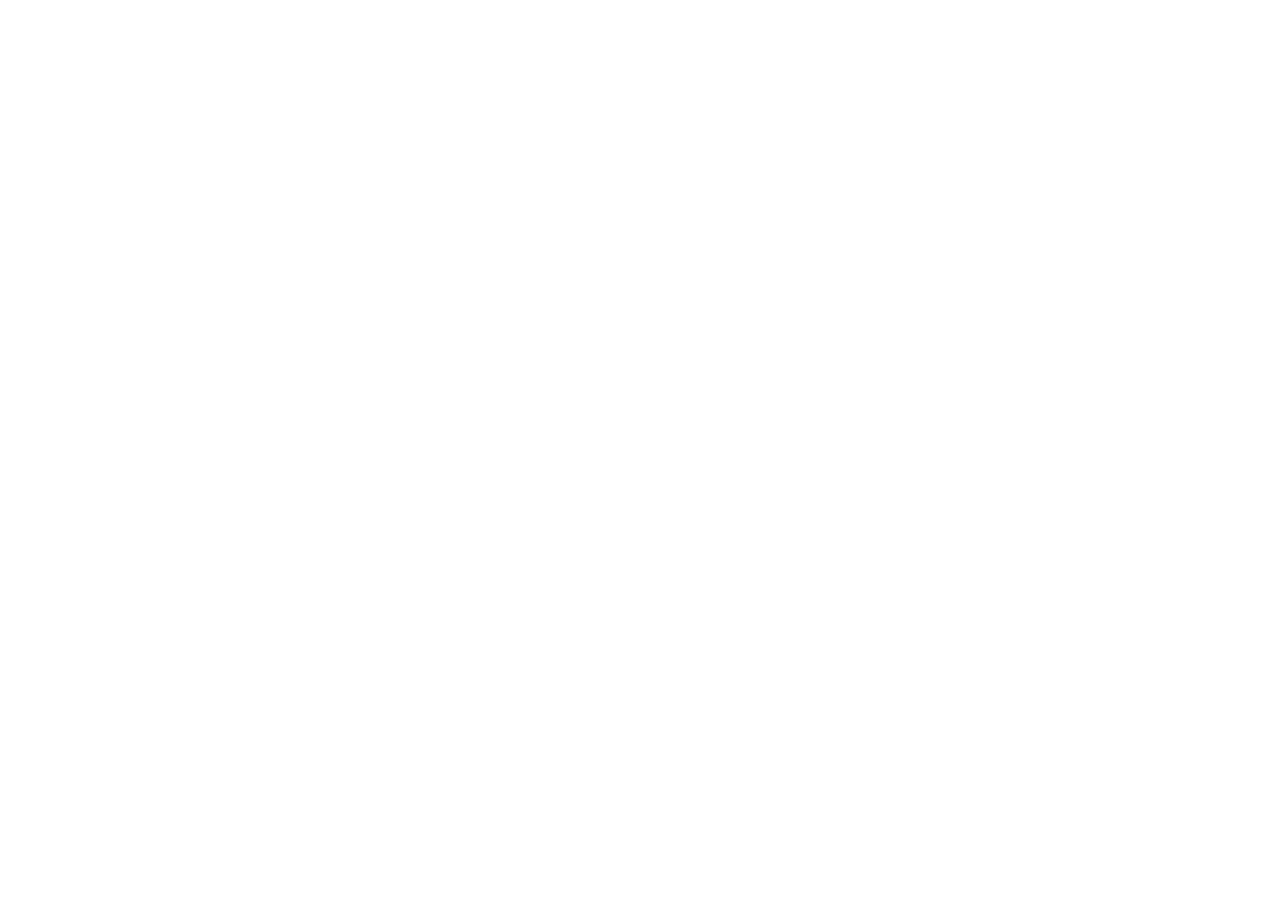
==== commit 7c1e9592: "contact banner + translation issues + text + box fixes" ====
--- a/index.html
+++ b/index.html
@@ -86,7 +86,8 @@
                 NDA Med. Sağlık Hizmetleri olarak yurtiçi ve yurtdışından saç ekimi ve dental estetik için gelen tüm misafirlerimize eşsiz bir deneyim sunuyoruz.
                 Ayrıca Türkiye’nin başkenti Ankara’da sizlere ulaşım hizmeti ve konaklama fırsatı sunuyor, ülkemizde bulunduğunuz süre zarfında size kendinizi evinizde hissettirecek rahatlığı sağlıyoruz.
                 Özellikle operasyon ve sonraki süreç hakkında birçok soru işareti olan misafirlerimize aşağıdaki garantileri sunmayı kendimize bir görev bildik:
-                <br>
+            </h6>
+            <h6>
                 <ul>
                     <li id="text-12" class="text">Sağlık turizm sertifikalı hekim ve uzmanlar</li>
                     <li id="text-13" class="text">%100 steril ortam</li>
--- a/index.css
+++ b/index.css
@@ -10,6 +10,7 @@
     margin: 0;
     width: 100%;
     height: 100%;
+    display: none;
 }
 
 /*#region HEADER */
@@ -59,7 +60,7 @@
 }
 
 .contact-item a {
-    color:#393e46;
+    color: #393e46;
     text-decoration: none;
     font-family: 'Gill Sans', 'Gill Sans MT', Calibri, 'Trebuchet MS', sans-serif;
 }
@@ -71,6 +72,11 @@
 
 .social-icons {
     align-items: center;
+    background-color: transparent;
+}
+
+.social-icons a {
+    text-decoration: none !important;
 }
 
 .social-icons img {
@@ -127,8 +133,10 @@
     opacity: 0;
     display: flex;
     flex-direction: column;
-    height: 80%;;
-    transition: opacity 0.6s ease 0s; opacity: 0;
+    height: 80%;
+    ;
+    transition: opacity 0.6s ease 0s;
+    opacity: 0;
 }
 
 .navbar ul {
@@ -150,7 +158,7 @@
 
 .navbar a {
     text-decoration: none;
-    color:#393e46;
+    color: #393e46;
     padding: 1rem;
     background-color: transparent;
     text-align: center;
@@ -253,25 +261,26 @@
         padding-left: 5%;
     }
 
-    .language-selector-mobile{
+    .language-selector-mobile {
         padding-top: 10%;
         padding-left: 5%;
         width: 50%;
         height: 5%;
     }
 
-    .language-selector-mobile select{
+    .language-selector-mobile select {
         width: 100%;
         height: 100%;
     }
 
-    .btn{
+    .btn {
         padding-bottom: 20%;
     }
 
     .mobile-navbar {
         opacity: 0.6;
-        transition: opacity 0.6s ease 0s; opacity: 0;
+        transition: opacity 0.6s ease 0s;
+        opacity: 0;
     }
 
     .mobile-navbar .active {
@@ -292,7 +301,7 @@
 }
 
 @media only screen and (min-width: 600px) and (max-width: 834px) {
-    
+
     .contact-banner {
         display: none;
     }
@@ -346,14 +355,14 @@
         padding-left: 5%;
     }
 
-    .language-selector-mobile{
+    .language-selector-mobile {
         padding-top: 10%;
         padding-left: 5%;
         width: 50%;
         height: 5%;
     }
 
-    .language-selector-mobile select{
+    .language-selector-mobile select {
         width: 100%;
         height: 100%;
     }
@@ -364,7 +373,8 @@
 
     .mobile-navbar {
         opacity: 0.6;
-        transition: opacity 0.6s ease 0s; opacity: 0;
+        transition: opacity 0.6s ease 0s;
+        opacity: 0;
     }
 
     .mobile-navbar .active {
@@ -381,7 +391,7 @@
 
     .logo {
         padding-top: 4%;
-    
+
     }
 
 
@@ -441,25 +451,28 @@
         padding-left: 5%;
     }
 
-    .language-selector-mobile{
+    .language-selector-mobile {
         padding-top: 10%;
         padding-left: 5%;
         width: 50%;
         height: 5%;
     }
 
-    .language-selector-mobile select{
+    .language-selector-mobile select {
         width: 100%;
         height: 100%;
     }
 
     .btn {
         padding-bottom: 7.4%;
-    };
+    }
+
+    ;
 
     .mobile-navbar {
         opacity: 0.6;
-        transition: opacity 0.6s ease 0s; opacity: 0;
+        transition: opacity 0.6s ease 0s;
+        opacity: 0;
     }
 
     .mobile-navbar .active {
@@ -479,7 +492,7 @@
     }
 
 }
-    
+
 
 /*#endregion MOBILE HEADER */
 
@@ -500,7 +513,7 @@
 .content {
     display: flex;
     flex-direction: column;
-    padding-left: 2%;
+    padding-left: 1%;
     padding-right: 45%;
     float: left;
     margin-top: 10%;
@@ -516,9 +529,8 @@
 }
 
 .content h6 {
-    font: 500 1em/1.4 "Open Sans", "Helvetica Neue", sans-serif; 
+    font: 500 1em/1.4 "Open Sans", "Helvetica Neue", sans-serif;
     padding-left: 5%;
-    padding-bottom: 3%;
     color: #393e46;
     font-size: 17px;
     line-height: 1.8;
@@ -535,6 +547,15 @@
 
 .content ul {
     padding-left: 2%;
+}
+
+.content li {
+    font: 500 1em/1.4 "Open Sans", "Helvetica Neue", sans-serif;
+    color: #393e46;
+    font-size: 17px;
+    line-height: 1.8;
+    word-spacing: 2px;
+    margin-bottom: 0;
 }
 
 .services-button {
@@ -560,6 +581,7 @@
     -webkit-user-select: none;
     touch-action: manipulation;
     width: 50%;
+    margin-top: 2%;
 }
 
 .services-button:disabled {
@@ -799,13 +821,13 @@
     box-shadow: rgba(0, 0, 0, 0.15) 0px 8px 16px 0px;
     text-align: center;
     align-items: center;
-    
+
     display: flex;
     flex-direction: column;
 }
 
 .sum1-content {
-    margin-bottom: 10%;
+    margin-top: 10%;
 }
 
 .sum1 img {
@@ -843,14 +865,14 @@
     box-shadow: rgba(0, 0, 0, 0.15) 0px 8px 16px 0px;
     text-align: center;
     align-items: center;
-    
+
     display: flex;
     flex-direction: column;
     font-family: Arial, Helvetica, sans-serif;
 }
 
 .sum2-content {
-    margin-bottom: 10%;
+    margin-top: 10%;
 }
 
 .sum2 img {
@@ -888,13 +910,13 @@
     box-shadow: rgba(0, 0, 0, 0.15) 0px 8px 16px 0px;
     text-align: center;
     align-items: center;
-    
+
     display: flex;
     flex-direction: column;
 }
 
 .sum3-content {
-    margin-bottom: 10%;
+    margin-top: 10%;
 }
 
 .sum3 img {
@@ -933,13 +955,13 @@
     box-shadow: rgba(0, 0, 0, 0.15) 0px 8px 16px 0px;
     text-align: center;
     align-items: center;
-   
+
     display: flex;
     flex-direction: column;
 }
 
 .sum4-content {
-    margin-bottom: 10%;
+    margin-top: 10%;
 }
 
 .sum4 img {
@@ -981,6 +1003,10 @@
     flex-direction: column;
 }
 
+.sum5-content {
+    margin-top: 10%;
+}
+
 .sum5 img {
     width: 20%;
     height: auto;
@@ -1167,8 +1193,11 @@
         margin-bottom: 5%;
     }
 
-    .sum1 img, .sum2 img,
-     .sum3 img, .sum4 img, .sum5 img {
+    .sum1 img,
+    .sum2 img,
+    .sum3 img,
+    .sum4 img,
+    .sum5 img {
         width: 60%;
         height: 20%;
     }
@@ -1197,7 +1226,11 @@
         margin-left: 2%;
     }
 
-    .sum1-content, .sum2-content, .sum3-content, .sum4-content, .sum5-content {
+    .sum1-content,
+    .sum2-content,
+    .sum3-content,
+    .sum4-content,
+    .sum5-content {
         margin-top: 35%;
     }
 
@@ -1290,7 +1323,11 @@
         margin-left: 5%;
     }
 
-    .sum1-content, .sum2-content, .sum3-content, .sum4-content, .sum5-content {
+    .sum1-content,
+    .sum2-content,
+    .sum3-content,
+    .sum4-content,
+    .sum5-content {
         padding-bottom: 30%;
     }
 
@@ -1373,8 +1410,6 @@
     grid-template-rows: auto auto;
     grid-template-columns: 1fr 1fr;
     grid-auto-columns: 1fr;
-    justify-content: flex-start;
-    align-items: flex-start;
     padding-bottom: 20px;
     display: flex;
 }
@@ -1528,7 +1563,7 @@
     line-height: 1.5;
     word-wrap: break-word;
     align-items: center;
-    padding-top:  5px;
+    padding-top: 5px;
 }
 
 .instagram-section {
@@ -1610,48 +1645,63 @@
 @media only screen and (max-width: 600px) {
 
     footer {
-        flex-direction: column; /* Change from row to column layout */
-        height: auto; /* Allow height to adjust based on content */
-        padding: 20px; /* Add some padding for better spacing */
-      }
-    
-      .contact-title-section,
-      .footer-social-media-section {
-        text-align: center; /* Center the titles */
-        margin-bottom: 20px; /* Add some space below the titles */
-      }
-    
-      .footer-contact-area,
-      .footer-social-media-content {
-        text-align: left; /* Align content to the left */
-      }
-    
-      .footer-social-media-content {
-        display: flex; /* Use flexbox for layout */
-        align-items: flex-start; /* Align items vertically */
+        flex-direction: column;
+        /* Change from row to column layout */
+        height: auto;
+        /* Allow height to adjust based on content */
+        padding: 20px;
+        /* Add some padding for better spacing */
+    }
+
+    .contact-title-section,
+    .footer-social-media-section {
+        text-align: center;
+        /* Center the titles */
+        margin-bottom: 20px;
+        /* Add some space below the titles */
+    }
+
+    .footer-contact-area,
+    .footer-social-media-content {
+        text-align: left;
+        /* Align content to the left */
+    }
+
+    .footer-social-media-content {
+        display: flex;
+        /* Use flexbox for layout */
+        align-items: flex-start;
+        /* Align items vertically */
         align-self: left;
-      }
-    
-      .address-section,
-      .address-section.mail-content,
-      .address-section-whatsapp-content,
-      .instagram-section,
-      .facebook-section {
-        margin-bottom: 20px; /* Add spacing between sections */
-        display: flex; /* Use flexbox for layout */
-        align-items: center; /* Align items vertically */
-      }
-    
-      .address-section img,
-      .footer-social-media.content img {
-        max-width: 30px; /* Limit the maximum width of images */
-        height: auto; /* Maintain aspect ratio */
-        margin-right: 10px; /* Add spacing between images and text */
-      }
-    
-      .footer-map-container {
-        height: 300px; /* Adjust the height of the map */
-      }
+    }
+
+    .address-section,
+    .address-section.mail-content,
+    .address-section-whatsapp-content,
+    .instagram-section,
+    .facebook-section {
+        margin-bottom: 20px;
+        /* Add spacing between sections */
+        display: flex;
+        /* Use flexbox for layout */
+        align-items: center;
+        /* Align items vertically */
+    }
+
+    .address-section img,
+    .footer-social-media.content img {
+        max-width: 30px;
+        /* Limit the maximum width of images */
+        height: auto;
+        /* Maintain aspect ratio */
+        margin-right: 10px;
+        /* Add spacing between images and text */
+    }
+
+    .footer-map-container {
+        height: 300px;
+        /* Adjust the height of the map */
+    }
 }
 
 @media only screen and (min-width: 600px) and (max-width: 834px) {
@@ -1699,7 +1749,7 @@
 
 /*#region KVKK Popup*/
 .bottom-banner {
-    height: 5%;
+    height: auto;
     background-color: var(--dkblue);
     color: var(--white);
     display: flex;
@@ -1734,24 +1784,25 @@
 
 .kvkk-popup {
     display: none;
-    position: fixed;
-    background-color:#E1F2FB; 
+    background-color: var(--dkblue);
+    padding: 0;
+    margin: 0;
+}
+
+.kvkk-popup.active {
+    display: flex;
     top: 0;
     bottom: 0;
     left: 0;
     right: 0;
+    flex-direction: column;
+    position: fixed;
+    background-color: var(--white);
     padding-left: 10em;
     padding-right: 10em;
     padding-bottom: 10em;
     z-index: 10000;
     overflow: scroll;
-}
-
-.kvkk-popup.active {
-    display: flex;
-    flex-direction: column;
-    position: fixed;
-    /* Adjust the value as needed */
 }
 
 .kvkk-text {
@@ -1803,4 +1854,6 @@
 
 .no-scroll {
     overflow: hidden;
-}+}
+
+/*#endregion KVKK Popup*/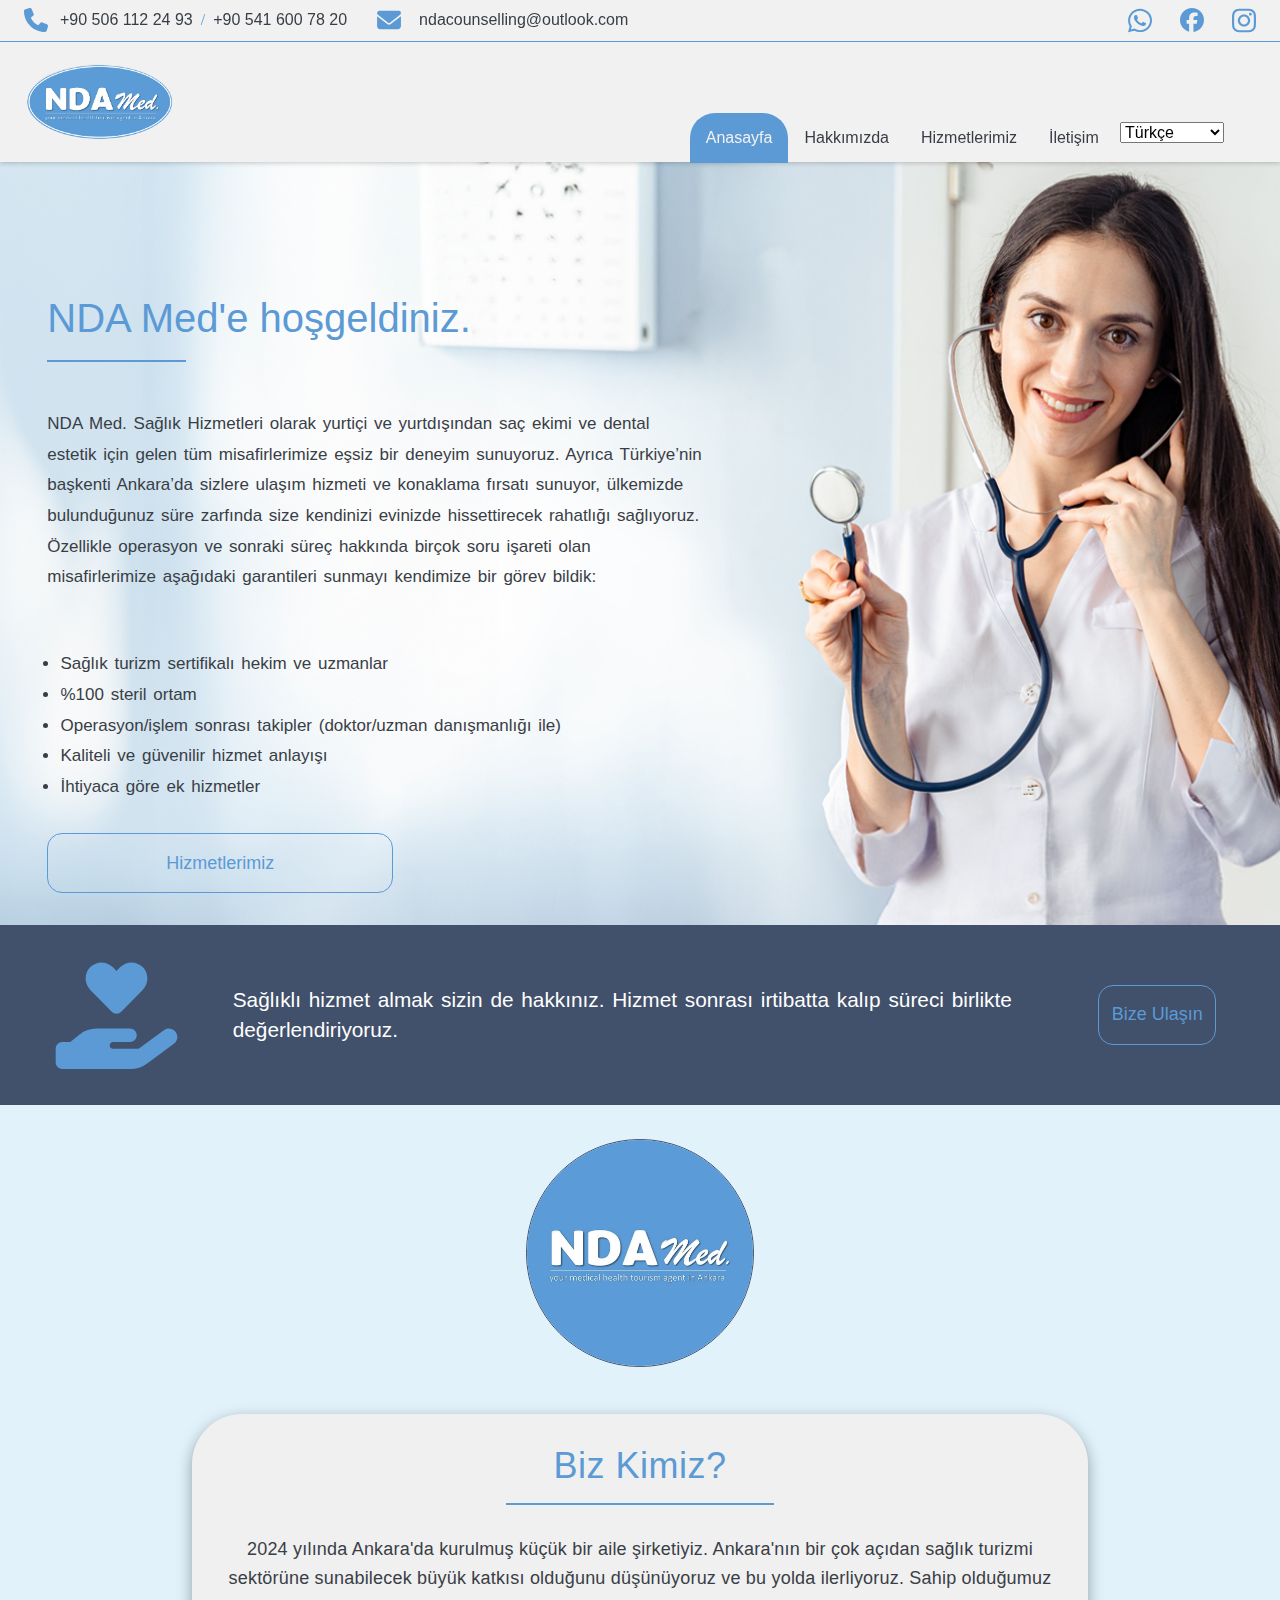
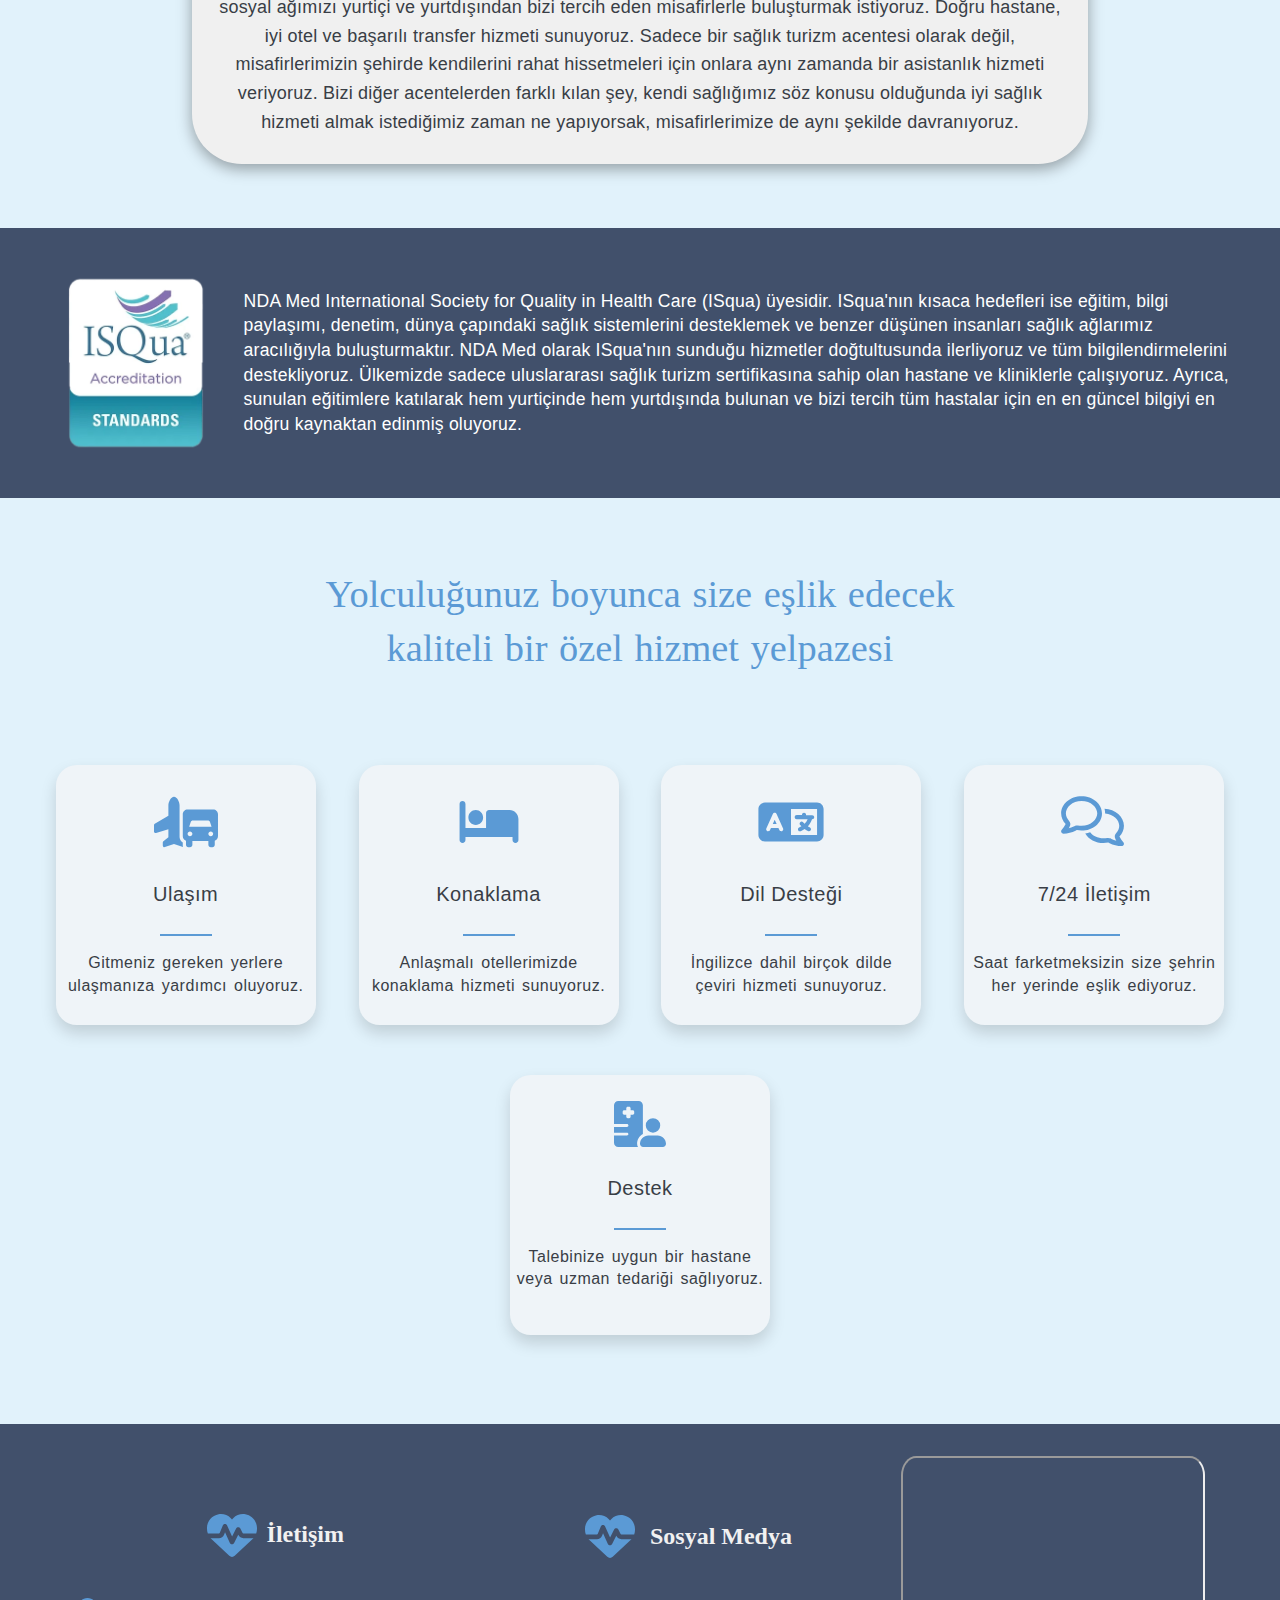
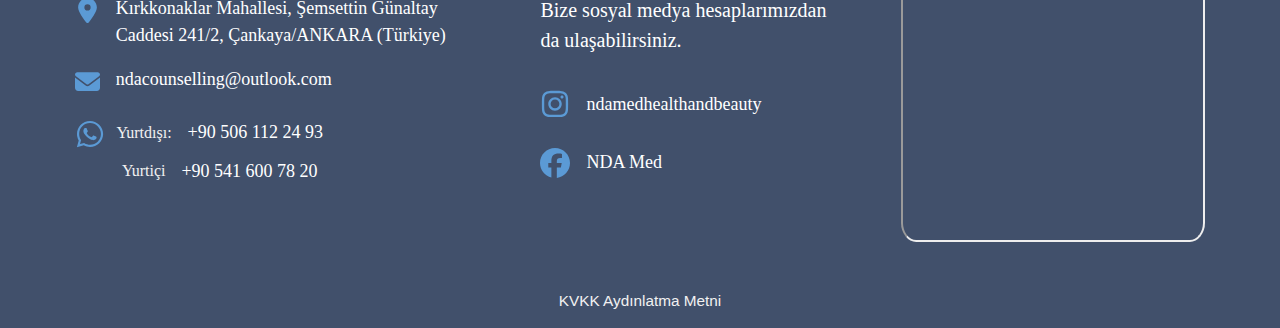
==== commit 6e63076a: "special services boxes fixed" ====
--- a/index.html
+++ b/index.html
@@ -1,418 +1,418 @@
-<html>
-
-<head>
-    <meta charset="UTF-8">
-    <meta name="viewport" content="width=device-width, initial-scale=1.0">
-    <title id="text-1" class="text">Ana Sayfa</title>
-    <link rel="stylesheet" href="index.css">
-    <script src="index.js"></script>
-</head>
-
-<body onload="onload()">
-    <header>
-        <div class="contact-banner">
-            <div class="contact-info">
-                <div class="contact-item">
-                    <img src="icons-2/phone.svg" class="contact-phone">
-                    <label for="phone"></label>
-                    <a href="tel:+90 506 112 24 93" class="phone">+90 506 112 24 93</a>
-                    &nbsp;
-                    /
-                    &nbsp;
-                    <a href="tel:+90 541 600 78 20" class="phone">+90 541 600 78 20</a>
-                </div>
-                <div class="contact-item">
-                    <img src="icons-2/envelope.svg" class="contact-email">
-                    <a href="mailto:ndacounselling@outlook.com" class="mail">ndacounselling@outlook.com</a>
-                </div>
-            </div>
-            <div class="social-icons">
-                <a target="_blank" href="https://wa.me/+905061122493"><img src="icons-2/whatsapp.svg"></a>
-                <a target="_blank" href="https://www.facebook.com/profile.php?id=100011155658706&mibextid=LQQJ4d">
-                    <img src="icons-2/facebook.svg">
-                </a>
-                <a target="_blank" href="https://www.instagram.com/ndamedhealthandbeauty">
-                    <img src="icons-2/instagram.svg">
-                </a>
-            </div>
-        </div>
-        <div class="main-header">
-            <div class="logo">
-                <img src="images/logo-header.png">
-            </div>
-            <div class="menu-container">
-                <nav class="navbar">
-                    <ul>
-                        <li class="active"><a href="index.html" id="text-2" class="text">Ana Sayfa</a></li>
-                        <li class="passive"><a href="about-us.html" id="text-3" class="text">Hakkımızda</a></li>
-                        <li class="passive"><a href="services.html" id="text-4" class="text">Hizmetlerimiz</a></li>
-                        <li class="passive"><a href="contact-us.html" id="text-5" class="text">İletişim</a></li>
-                    </ul>
-                </nav>
-                <div class="language-selector">
-                    <select onchange="handleLanguageSelector(event)">
-                    </select>
-                </div>
-            </div>
-
-            <div class="menu-container-mobile off">
-                <input type="checkbox" id="hamburger-button">
-                <label class="btn" for="hamburger-button" onclick="handleHamburger()">
-                    <img src="icons-2/menu-hamburger.svg" id="btnLeft" />
-                </label>
-                <nav class="mobile-navbar">
-                    <ul>
-                        <li class="active"><a href="index.html" class="active text" id="text-6">Ana Sayfa</a></li>
-                        <li class="passive"><a href="about-us.html" id="text-7" class="text">Hakkımızda</a></li>
-                        <li class="passive"><a href="services.html" id="text-8" class="text">Hizmetlerimiz</a></li>
-                        <li class="passive"><a href="contact-us.html" id="text-9" class="text">İletişim</a></li>
-                    </ul>
-                    <div class="language-selector-mobile">
+<html> 
+
+    <head>
+        <meta charset="UTF-8">
+        <meta name="viewport" content="width=device-width, initial-scale=1.0">
+        <title id="text-1" class="text">Ana Sayfa</title>
+        <link rel="stylesheet" href="index.css">
+        <script src="index.js"></script>
+    </head>
+
+    <body onload="onload()">
+        <header>
+            <div class="contact-banner">
+                <div class="contact-info">
+                    <div class="contact-item">
+                        <img src="icons-2/phone.svg" class="contact-phone">
+                        <label for="phone"></label>
+                        <a href="tel:+90 506 112 24 93" class="phone">+90 506 112 24 93</a>
+                        &nbsp;
+                        /
+                        &nbsp;
+                        <a href="tel:+90 541 600 78 20" class="phone">+90 541 600 78 20</a>
+                    </div>
+                    <div class="contact-item">
+                        <img src="icons-2/envelope.svg" class="contact-email">
+                        <a href="mailto:ndacounselling@outlook.com" class="mail">ndacounselling@outlook.com</a>
+                    </div>
+                </div>
+                <div class="social-icons">
+                    <a target="_blank" href="https://wa.me/+905061122493"><img src="icons-2/whatsapp.svg"></a>
+                    <a target="_blank" href="https://www.facebook.com/profile.php?id=100011155658706&mibextid=LQQJ4d">
+                        <img src="icons-2/facebook.svg">
+                    </a>
+                    <a target="_blank" href="https://www.instagram.com/ndamedhealthandbeauty">
+                        <img src="icons-2/instagram.svg">
+                    </a>
+                </div>
+            </div>
+            <div class="main-header">
+                <div class="logo">
+                    <img src="images/logo-header.png">
+                </div>
+                <div class="menu-container">
+                    <nav class="navbar">
+                        <ul>
+                            <li class="active"><a href="index.html" id="text-2" class="text">Ana Sayfa</a></li>
+                            <li class="passive"><a href="about-us.html" id="text-3" class="text">Hakkımızda</a></li>
+                            <li class="passive"><a href="services.html" id="text-4" class="text">Hizmetlerimiz</a></li>
+                            <li class="passive"><a href="contact-us.html" id="text-5" class="text">İletişim</a></li>
+                        </ul>
+                    </nav>
+                    <div class="language-selector">
                         <select onchange="handleLanguageSelector(event)">
                         </select>
                     </div>
-                </nav>
-            </div>
+                </div>
+
+                <div class="menu-container-mobile off">
+                    <input type="checkbox" id="hamburger-button">
+                    <label class="btn" for="hamburger-button" onclick="handleHamburger()">
+                        <img src="icons-2/menu-hamburger.svg" id="btnLeft" />
+                    </label>
+                    <nav class="mobile-navbar">
+                        <ul>
+                            <li class="active"><a href="index.html" class="active text" id="text-6">Ana Sayfa</a></li>
+                            <li class="passive"><a href="about-us.html" id="text-7" class="text">Hakkımızda</a></li>
+                            <li class="passive"><a href="services.html" id="text-8" class="text">Hizmetlerimiz</a></li>
+                            <li class="passive"><a href="contact-us.html" id="text-9" class="text">İletişim</a></li>
+                        </ul>
+                        <div class="language-selector-mobile">
+                            <select onchange="handleLanguageSelector(event)">
+                            </select>
+                        </div>
+                    </nav>
+                </div>
+            </div>
+        </header>
+
+        <!--  ANA SAYFA CONTENTİ  -->
+
+        <main>
+            <div class="content">
+                <h1 id="text-10" class="text">NDA Med'e hoşgeldiniz.</h1>
+                <hr class="hr-1">
+                <h6 id="text-11" class="text">
+                    NDA Med. Sağlık Hizmetleri olarak yurtiçi ve yurtdışından saç ekimi ve dental estetik için gelen tüm misafirlerimize eşsiz bir deneyim sunuyoruz.
+                    Ayrıca Türkiye’nin başkenti Ankara’da sizlere ulaşım hizmeti ve konaklama fırsatı sunuyor, ülkemizde bulunduğunuz süre zarfında size kendinizi evinizde hissettirecek rahatlığı sağlıyoruz.
+                    Özellikle operasyon ve sonraki süreç hakkında birçok soru işareti olan misafirlerimize aşağıdaki garantileri sunmayı kendimize bir görev bildik:
+                </h6>
+                <h6>
+                    <ul>
+                        <li id="text-12" class="text">Sağlık turizm sertifikalı hekim ve uzmanlar</li>
+                        <li id="text-13" class="text">%100 steril ortam</li>
+                        <li id="text-14" class="text">Operasyon/işlem sonrası takipler (doktor/uzman danışmanlığı ile)</li>
+                        <li id="text-15" class="text">Kaliteli ve güvenilir hizmet anlayışı</li>
+                        <li id="text-16" class="text">İhtiyaca göre ek hizmetler</li>
+                    </ul>
+                </h6>
+                <button class="services-button text" role="button" onclick="window.location.href='services.html';" id="text-17">Hizmetlerimiz</button>
+            </div>
+        </main>
+        
+        <div class="contact-line">
+            <img src="./icons/hand-holding-heart-solid.svg" alt="" class="hand">
+            <p id="text-18" class="text">Sağlıklı hizmet almak sizin de hakkınız. Hizmet sonrası irtibatta kalıp süreci birlikte değerlendiriyoruz.</p>
+            <button class="contact-button text" role="button" onclick="window.location.href='mailto:ndacounselling@outlook.com';" id="text-19">Bize Ulaşın</button>
         </div>
-    </header>
-
-    <!--  ANA SAYFA CONTENTİ  -->
-
-    <main>
-        <div class="content">
-            <h1 id="text-10" class="text">NDA Med'e hoşgeldiniz.</h1>
-            <hr class="hr-1">
-            <h6 id="text-11" class="text">
-                NDA Med. Sağlık Hizmetleri olarak yurtiçi ve yurtdışından saç ekimi ve dental estetik için gelen tüm misafirlerimize eşsiz bir deneyim sunuyoruz.
-                Ayrıca Türkiye’nin başkenti Ankara’da sizlere ulaşım hizmeti ve konaklama fırsatı sunuyor, ülkemizde bulunduğunuz süre zarfında size kendinizi evinizde hissettirecek rahatlığı sağlıyoruz.
-                Özellikle operasyon ve sonraki süreç hakkında birçok soru işareti olan misafirlerimize aşağıdaki garantileri sunmayı kendimize bir görev bildik:
-            </h6>
-            <h6>
-                <ul>
-                    <li id="text-12" class="text">Sağlık turizm sertifikalı hekim ve uzmanlar</li>
-                    <li id="text-13" class="text">%100 steril ortam</li>
-                    <li id="text-14" class="text">Operasyon/işlem sonrası takipler (doktor/uzman danışmanlığı ile)</li>
-                    <li id="text-15" class="text">Kaliteli ve güvenilir hizmet anlayışı</li>
-                    <li id="text-16" class="text">İhtiyaca göre ek hizmetler</li>
-                </ul>
-            </h6>
-            <button class="services-button text" role="button" onclick="window.location.href='services.html';" id="text-17">Hizmetlerimiz</button>
-        </div>
-    </main>
-    
-    <div class="contact-line">
-        <img src="./icons/hand-holding-heart-solid.svg" alt="" class="hand">
-        <p id="text-18" class="text">Sağlıklı hizmet almak sizin de hakkınız. Hizmet sonrası irtibatta kalıp süreci birlikte değerlendiriyoruz.</p>
-        <button class="contact-button text" role="button" onclick="window.location.href='mailto:ndacounselling@outlook.com';" id="text-19">Bize Ulaşın</button>
-    </div>
-
-    <section>
-        <div class="ndamed-img-wrapper">
-            <img src="./images-2/ndamed-img.jpg" alt="" class="ndamed-img">
-        </div>
-        <div class="ndamed-content">
-            <div>
-                <h4 id="text-20" class="text">Biz Kimiz?</h4>
-                <hr>
-                <p id="text-21" class="text">2024 yılında Ankara'da kurulmuş küçük bir aile şirketiyiz. Ankara'nın bir çok açıdan
-                    sağlık turizmi sektörüne
-                    sunabilecek büyük katkısı olduğunu düşünüyoruz ve bu yolda ilerliyoruz. Sahip olduğumuz sosyal
-                    ağımızı yurtiçi ve
-                    yurtdışından bizi tercih eden misafirlerle buluşturmak istiyoruz. Doğru hastane, iyi otel ve
-                    başarılı transfer hizmeti sunuyoruz. Sadece bir sağlık turizm acentesi olarak değil,
-                    misafirlerimizin
-                    şehirde kendilerini rahat hissetmeleri için onlara aynı zamanda bir asistanlık hizmeti
-                    veriyoruz.Bizi diğer acentelerden farklı kılan şey, kendi sağlığımız söz konusu olduğunda iyi sağlık
-                    hizmeti almak istediğimiz
-                    zaman ne yapıyorsak, misafirlerimize de aynı şekilde davranıyoruz.
-                </p>
-            </div>
-        </div>
-    </section>
-
-    <div class="isqua-line">
-        <img src="./images-2/isqua-accredition.webp" alt="" class="isqua-img">
-        <p id="text-22" class="text">NDA Med International Society for Quality in Health Care (ISqua) üyesidir. ISqua'nın kısaca hedefleri ise eğitim, bilgi paylaşımı, denetim, dünya çapındaki sağlık sistemlerini desteklemek ve benzer düşünen insanları sağlık ağlarımız aracılığıyla buluşturmaktır.
-            NDA Med olarak ISqua'nın sunduğu hizmetler doğtultusunda ilerliyoruz ve tüm bilgilendirmelerini destekliyoruz. Ülkemizde sadece uluslararası sağlık turizm sertifikasına sahip olan hastane ve kliniklerle çalışıyoruz. Ayrıca, sunulan eğitimlere katılarak hem yurtiçinde hem 
-            yurtdışında bulunan ve bizi tercih tüm hastalar için en en güncel bilgiyi en doğru kaynaktan edinmiş oluyoruz.
-        </p>
-    </div>
-    
-    <summary>
-            <div class="service-summary">
-                <h2 id="text-23" class="text"> Yolculuğunuz boyunca size eşlik edecek <hr class="hr-2"> kaliteli bir özel hizmet yelpazesi</h2>
-            </div>
-                <div class="special-services">
-                    <div class="sum1">
-                        <div class="sum1-content">
-                            <img src="./icons/transportation.svg" alt="" class="transportation-img">
-                            <h4 id="text-24" class="text">Ulaşım</h4>
-                            <hr>
-                            <p id="text-25" class="text">Gitmeniz gereken yerlere ulaşmanıza yardımcı oluyoruz.</p>
-                        </div>
-                    </div>
-                    <div class="sum2">
-                        <div class="sum2-content">
-                            <img src="./icons/hotel.svg" alt="" class="accomodation-img">
-                            <h4 id="text-26" class="text">Konaklama</h4>
-                            <hr>
-                            <p id="text-27" class="text">Anlaşmalı otellerimizde konaklama hizmeti sunuyoruz.</p>
-                        </div>
-                    </div>
-                    <div class="sum3">
-                        <div class="sum3-content">
-                            <img src="./icons/language.svg" alt="" class="translations-img">
-                            <h4 id="text-28" class="text">Dil Desteği</h4>
-                            <hr>
-                            <p id="text-29" class="text">İngilizce dahil birçok dilde çeviri hizmeti sunuyoruz.</p>
-                        </div>
-                    </div>
-                    <div class="sum4">
-                        <div class="sum4-content">
-                            <img src="./icons/communication.svg" alt="" class="communication-img">
-                            <h4 id="text-30" class="text">7/24 İletişim</h4>
-                            <hr>
-                            <p id="text-31" class="text">Saat farketmeksizin size şehrin her yerinde eşlik ediyoruz.</p>
-                        </div>
-                    </div>
-                    <div class="sum5">
-                        <div class="sum5-content">
-                            <img src="./icons/hospital-user-solid.svg" alt="" class="hospital-img">
-                            <h4 id="text-32" class="text">Destek</h4>
-                            <hr>
-                            <p id="text-33" class="text">Talebinize uygun bir hastane veya uzman tedariği sağlıyoruz.</p>
-                        </div>
-                    </div>
-                </div>
-    </summary>
-
-    <footer>
-        <div class="contact-content">
-            <div class="contact-title-section">
-                <img src="./icons-2/heart-pulse-solid.svg" class="contact-heartbeat">
-                <h2 class="contact-title text" id="text-34">İletişim</h2>
-            </div>
-            <div class="footer-contact-area">
-                <div class="address-section">
-                    <img src="./icons-2/location-dot-solid.svg" class="intro-image">
-                    <div class="address-text text" id="text-35">Kırkkonaklar Mahallesi, Şemsettin Günaltay <br> Caddesi
-                        241/2, Çankaya/ANKARA (Türkiye)</div>
-                </div>
-                <div class="address-section mail-content">
-                    <img src="./icons-2/envelope-solid.svg" class="intro-image">
-                    <a href="mailto:support@doctorate.com"
-                        class="address-text footer-link">ndacounselling@outlook.com</a>
-                </div>
-                <div class="address-section-whatsapp-content">
-                    <img src="./icons-2/whatsapp-footer.svg" class="social-image">
-                    <div class="number-section">
-                        <div class="abroad-area">
-                            <p id="text-36">Yurtdışı :</p>
-                            <a href="https://wa.me/+905061122493" class="abroad-number">+90 506 112 24 93</a>
-                        </div>
-                        <div class="domestic-area">
-                            <p id="text-37">Yurtiçi :</p>
-                            <a href="https://wa.me/+905416007820" class="domestic-number">+90 541 600 78 20</a>
-                        </div>
-                    </div>
-                </div>
-            </div>
-        </div>
-
-        <div class="footer-social-media">
-            <div class="footer-social-media-section">
-                <img src="./icons-2/heart-pulse-solid.svg" class="explore-heartbeat">
-                <h2 class="footer-social-title text" id="text-38">Sosyal Medya</h2>
-            </div>
-            <div class="footer-social-media-text">
-                <p id="text-39" class="text">Bize sosyal medya hesaplarımızdan <br> da ulaşabilirsiniz. </p>
-            </div>
-            <div class="footer-social-media-content">
-                <div class="instagram-section">
-                    <img src="./icons-2/instagram-footer.svg" class="social-image">
-                    <a href="http://www.instagram.com/ndamedhealthandbeauty" class="social-media-instagram">ndamedhealthandbeauty</a>
-                </div>
-                <div class="facebook-section">
-                    <img src="./icons-2/facebook-footer.svg" class="social-image">
-                    <a href="https://www.facebook.com/profile.php?id=100011155658706&mibextid=LQQJ4d" class="social-media-facebook">NDA Med</a>
-                </div>
-            </div>
-        </div>
-        <div class="footer-map-container">
-            <iframe
-                src="https://www.google.com/maps/embed/v1/place?q=+Kirkkonaklar+Mahallesi,+450.+Cadde,+381.+sokak+no+7/4&amp;key=AIzaSyBFw0Qbyq9zTFTd-tUY6dZWTgaQzuU17R8">
-            </iframe>
-        </div>
-    </footer>
-
-    <div class="bottom-banner">
-        <button class="kvkk-link" onclick="toggleOverlay()">
-            <p>KVKK Aydınlatma Metni</p>
-        </button>
-    </div>
-    <div class="kvkk-popup">
-        <button class="kvkk-exit" onclick="toggleOverlay()">X</button>
-        <div class="kvkk-text">
-            <p>KVKK metni – NDA Med. <br>
-                KİŞİSEL VERİLERİN KORUNMASI VE GİZLİLİK POLİTİKASI <br>
-                Web Sitesi Gizlilik Sözleşmesi
-            </p>
-            <p>Bu web sitesini ziyaret etmeniz ve bu site vasıtasıyla sunduğumuz hizmetlerden yararlanmanız
-                sırasında, size ve talep ettiğiniz hizmetlere ilişkin olarak elde ettiğimiz bilgilerin ne şekilde kullanılacağı
-                ve korunacağı, işbu "Gizlilik Politikası"nda belirtilen şartlara tabidir. Bu web sitesini ziyaret etmekle ve
-                bu site vasıtasıyla sunduğumuz hizmetlerden yararlanmayı talep etmekle işbu "Gizlilik Politikası"nda
-                belirtilen şartları kabul etmektesiniz.
-            </p>
-            <h3>I. Kişisel verilerin korunması ve işlenmesi politikasının amacı</h3>
-            <p>Bugüne kadar NDA MED. olarak uğraştığımız işlerin hassasiyeti gereğince müşterilerimizden ya da
-                müşteri adaylarımızdan gelen veriler gizli tutulmuş ve hiçbir zaman üçüncü kişilerle paylaşılmamıştır.
-                Kişisel verilerin korunması, şirketimizin temel politikasıdır. Herhangi bir yasal düzenleme olmadan
-                önce de şirket ve iştiraklerimiz, kişisel verilerin gizliliğine büyük önem vermiş ve bunu bir çalışma ilkesi
-                olarak benimsemiş ve çalışanlarına da bu ilke doğrultusunda çalışma talimatlarını vermiştir. Kişisel
-                Verilerin Korunması Kanunu’nun getirdiği bütün sorumluluklara uymayı da NDA MED. olarak taahhüt
-                etmekteyiz. Şirketimizin kişisel verilerin korunmasına ilişkin prensipleri, iştiraklerimizi de
-                kapsamaktadır.
-            </p>
-            <h3>II. Kişisel verilerin korunması ve işlenmesi politikasının kapsamı ve değiştirilmesi</h3>
-            <p>Şirketimiz tarafından hazırlanan bu Politika, 6698 sayılı Kişisel Verilerin Korunması Kanunu’na (“KVKK”)
-                uygun olarak hazırlanmıştır. Sizlerden rızanızla ya da Kanunda sayılan diğer hukuka uygunluk gereği
-                elde edilmiş veriler, sunmuş olduğumuz hizmetlerin daha kaliteli hale getirilmesi, sizlere sunulan
-                hizmetlerin ve kalite politikamızın iyileştirilmesi amacıyla kullanılacaktır. NDA MED. Kişisel Verilerin
-                Korunması ve İşlenmesi Politikası, müşterilerimizin, müşteri adaylarımızın, çalışanlarımız ile bizimle
-                çözüm ortaklığı içinde çalışan şirketlerin müşterileri ve çalışanlarının ya da diğer kişilerin otomatik
-                olarak elde edilen verilerinin korunmasını amaçlar ve bunlara ilişkin düzenlemeleri içerir.
-                Şirketimiz, politikamızı ve Yönetmeliğimizi -Kanuna uygun olmak ve kişisel verilerin daha iyi korunması
-                şartı ile- değiştirme hakkına sahiptir.
-            </p>
-            <h3>III. Kişisel verilerin işlenmesi ile ilgili temel kurallar</h3>
-            <p>a) Hukuka ve dürüstlük kurallarına uygun olma: NDA MED., topladığı ya da kendisine diğer
-                şirketlerden gelen verilerin kaynağını sorgular ve bunların hukuka uygun ve dürüstlük kuralları
-                çerçevesinde elde edilmesine önem verir. Bu çerçevede NDA MED.’in sunduğu hizmetleri satan
-                üçüncü taraflara (acentelerin ve diğer aracı kurumların da) kişisel verilere korunması amacıyla gerekli
-                uyarı ve bildirimleri yapar.
-            </p>
-            <p>b) Doğru ve gerektiğinde güncel olma: NDA MED., firma bünyesinde bulunan bütün verilerin doğru
-                bilgi olmasına, yanlış bilgi içermemesine ve nihayet kişisel verilerde değişiklik olduğu takdirde bunları
-                kendisine iletildiği takdirde güncellemeye önem verir.
-            </p>
-            <p>c) Belirli, açık ve meşru amaçlar için işlenme: NDA MED., ancak sunduğu ve hizmet sırasında kişilerden
-                onayını aldığı amaçlarla sınırlı şekilde verileri işler. İş amacı dışında verileri işlemez, kullanmaz ve
-                kullandırtmaz.
-            </p>
-            <p>d) İşlendikleri amaçla bağlantılı, sınırlı ve ölçülü olma: NDA MED., sadece verileri işlendikleri amaçla
-                sınırlı ve hizmetin gerektirdiği ölçüde kullanır.
-            </p>
-            <p>e) İlgili mevzuatta öngörülen veya işlendikleri amaç için gerekli olan süre kadar muhafaza edilme: NDA
-                MED., sözleşmeler kaynaklı verileri Kanunun ihtilaf çıkma süreleri, ticaret ve vergi hukukunun
-                gereklilikleri kadar bünyesinde muhafaza eder. Buna karşın bu amaçlar ortadan kalktığında veriyi siler
-                ya da anonimleştirir.
-            </p>
-            <p>Önemle belirtelim ki, NDA MED., verileri ister rıza isterse kanuna uygun bir şekilde toplamış ya da
-                işlemiş olsun yine de yukarıda sıraladığımız bu ilkeler geçerlidir.
-            </p>
-            <p>Kişisel Verileri Koruma Kanunu madde 11’e göre aşağıda sayılan haklarınız bulunmaktadır. Bu
-                haklarınızı kolaylaştırmak için sizler için ayrıca bir başvuru formu da NDA MED. tarafından
-                hazırlanmıştır.
-            </p>
-            <p>Kişisel verileri işlenen kişiler, NDA MED. tarafından web sayfamızda duyurulan ilgilimize başvurarak
-                kendi verisi ile ilgili olarak;
-            </p>
-            <p>a) Kişisel verinizin işlenip işlenmediğini öğrenme,</p>
-            <p>b) Kişisel verileri işlenmişse buna ilişkin bilgi talep etme,</p>
-            <p>c) Kişisel verilerin işlenme amacını ve bunların amacına uygun kullanılıp kullanılmadığını öğrenme,</p>
-            <p>ç) Yurt içinde veya yurt dışında kişisel verilerin aktarıldığı üçüncü kişileri bilme,</p>
-            <p>d) Kişisel verilerin eksik veya yanlış işlenmiş olması hâlinde bunların düzeltilmesini isteme,</p>
-            <p>d) ve e) bentleri uyarınca yapılan işlemlerin, kişisel verilerin aktarıldığı üçüncü kişilere</p>
-            <p>e) Kanunda öngörülen şartlar çerçevesinde kişisel verilerin silinmesini veya yok edilmesini isteme,</p>
-                bildirilmesini isteme,
-            <p>g) İşlenen verilerin münhasıran otomatik sistemler vasıtasıyla analiz edilmesi suretiyle kişinin kendisi</p>
-                aleyhine bir sonucun ortaya çıkmasına itiraz etme,
-            <p>ğ) Kişisel verilerin kanuna aykırı olarak işlenmesi sebebiyle zarara uğraması hâlinde zararın
-                giderilmesini talep etme,</p>
-            <p>haklarına sahiptir. NDA MED. olarak bu haklara saygılıyız.</p>
-            <h4>Azami Tasarruf İlkesi</h4>
-            <p>Azami tasarruf ilkesi ya da cimrilik ilkesi adı verilen bu ilkemize göre NDA MED.’ye ulaşan veriler, ancak
-                gerekli olduğu kadar sisteme işlenir. Bu nedenle hangi verileri toplayacağımız amaca göre belirlenir.
-                Gerekli olmayan veriler toplanmaz. Şirketimize intikal eden diğer veriler de aynı şekilde şirket bilişim
-                sistemlerine aktarılır. Fazlalık bilgiler, sisteme kaydedilmez, silinir ya da anonim hale getirilir. Bu veriler,
-                istatistiki amaçlarla kullanılabilir. Özel nitelikli verilerden sağlık verileri sadece müşterilere daha iyi
-                hizmet vermek ve onların sağlığını korumak amacıyla alınır, yine aynı amaçla sınırlı olmak üzere
-                müşterinin tercih ettiği hizmetin türüne göre yurt içi veya yurt dışında mukim otel, hava yolu ve
-                transfer hizmeti sağlayan tedarikçi firmalar ile ilgili yurt dışı acentesine aktarılır ve sistemde özenle
-                tutulur.
-            </p>
-            <h4>Kişisel verilerin silinmesi</h4>
-            <p>Kanunen saklanması gereken sürelerin dolması, yargı süreçlerinin tamamlanması ya da diğer
-                gereklilikler ortadan kalktığında şirketimiz tarafından bu veriler kendiliğinden ya da ilgili kişinin talebi
-                üzerine kişisel veriler silinir, yok edilir ya da anonim hale getirilir.
-            </p>
-            <h4>Doğruluk ve veri güncelliği</h4>
-            <p>NDA MED. bünyesinde bulunan veriler, kural olarak ilgili kişilerin beyanı üzerine beyan ettiği şekilde
-                işlenir. NDA MED., müşteriler ya da NDA MED. ile temas kuran kişilerin beyan ettiği verilerin
-                doğruluğunu araştırmak zorunda olmadığı gibi bu hukuken ve çalışma ilkelerimiz nedeniyle de
-                yapılmaz. Beyan edilen veriler, doğru kabul edilir. Kişisel verilerin doğruluğu ve güncelliği ilkesi NDA
-                MED. tarafından da benimsenmiştir. Şirketimizin kendisine ulaşan resmî belgelerden veya ilgilisinin
-                talebi üzerine işlemiş olduğu kişisel verileri günceller. Bunun için gerekli önlemleri alır.
-            </p>
-            <h4>Gizlilik ve veri güvenliği</h4>
-            <p>Kişisel veriler gizlidir ve NDA MED. de bu gizliliğe riayet etmektedir. Kişisel verilere şirket içinde ancak
-                yetki verilmiş kişiler ulaşabilir. NDA MED. tarafından toplanan kişisel verilerin korunması ve yetkisiz
-                kişilerin eline geçmemesi ve müşterilerimizin ve müşteri adaylarımızın mağdur olmaması için gerekli
-                teknik ve idari bütün tedbirler alınmaktadır. Bu çerçevede yazılımların standartlara uygun olması,
-                üçüncü partilerin özenle seçilmesi ve şirket içinde de veri koruma politikasına riayet edilmesi
-                sağlanmaktadır.
-            </p>
-            <h3>IV. Veri işleme amaçları</h3>
-            <p>NDA MED.’in kişisel verileri toplanması ve işlenmesi aydınlatma metninde belirtilen amaçlar
-                doğrultusunda icra edilecektir. Veriler, sözleşmenin kurulması ve müşterilere daha iyi hizmet
-                sağlanması amacıyla toplanmakta ve işlenmektedir.
-            </p>
-            <h3>V. Müşteri, muhtemel müşteri ve iş ve çözüm ortakları verisi</h3>
-            <h4 style="font-style: italic;">Sözleşme ilişkisi için verinin toplanması ve işlenmesi</h4>
-            <p>Müşterilerimiz ve muhtemel müşterilerimizle bir sözleşme ilişkisi kurulmuş ise, toplanmış olan kişisel
-                veriler, müşterinin onayı alınmaksızın kullanılabilir. Ancak bu kullanım, sözleşme amacı doğrultusunda
-                gerçekleşir. Sözleşmenin daha iyi icrası ve hizmetin gereklilikleri ölçüsünde veriler kullanılır ve
-                gerektiğinde müşterilerle irtibata geçilerek güncellenir. Buna karşın müşteri adaylarımızın (muhtemel
-                müşteri) bize kendileri tarafından bırakmış olduğu veriler, onlara sonrasında daha kolay ve kaliteli
-                hizmet sunmak için işlenir. Bu veriler talepleri halinde bir sözleşme ilişkisine dönüşmemişse silinir.
-            </p>
-            <h4 style="font-style: italic;">İş ve Çözüm Ortakları Verileri</h4>
-            <p>NDA MED., gerek iş gerekse çözüm ortakları ile veri paylaşımı yaparken hukuka uygun davranmayı ilke
-                edinir. İş ve çözüm ortakları ile veri gizliliği taahhüdü ile ve ancak hizmetin gerektirdiği kadar veri
-                paylaşılmakta ve bu taraflardan mutlaka veri güvenliğinin alınmasına ilişkin tedbirleri almaya
-                zorlanmaktadır.
-            </p>
-            <h4 style="font-style: italic;">Şirketin hukuki yükümlülüğü veya kanunda açıkça öngörülmesi sebebiyle yapılan veri işlemleri</h4>
-            <p>Kişisel veriler, işlemenin ilgili mevzuatta açıkça belirtilmesi veya mevzuatla belirlenen bir hukuki
-                yükümlülüğün yerine getirilmesi amacıyla ayrıca onay alınmadan işlenebilir. Veri işlemlerinin tür ve kapsamı, 
-                yasal olarak izin verilen veri işleme faaliyeti için gerekli olmalı ve ilgili yasal hükümlere uygun
-                olmalıdır.
-            </p>
-            <h4 style="font-style: italic;">Şirketin veri işlemesi</h4>
-            <p>Şirketin sunduğu hizmet ve meşru amaçları doğrultusunda kişisel veriler işlenebilir. Ancak veriler
-                hiçbir şekilde hukuka aykırı hizmetler için kullanılamaz.
-            </p>
-            <h4 style="font-style: italic;">Özel nitelikli verilerin işlenmesi</h4>
-            <p>Kanun’a göre Kişilerin ırkı, etnik kökeni, siyasi düşüncesi, felsefi inancı, dini, mezhebi veya diğer
-                inançları, kılık ve kıyafeti, dernek, vakıf ya da sendika üyeliği, sağlığı, cinsel hayatı, ceza mahkûmiyeti
-                ve güvenlik tedbirleriyle ilgili verileri ile biyometrik ve genetik verileri özel nitelikli kişisel veridir. NDA
-                MED. ayrıca, özel nitelikli kişisel verilerin işlenmesinde, ayrıca Kurul tarafından belirlenen yeterli
-                önlemleri alır.
-            </p>
-            <p>NDA MED., hizmetlerin daha iyi verilebilmesi için kişilerin onayı ile özel nitelikli verileri ancak
-                toplandıkları amaç için işleyebilir. Aracılığımızla rezervasyon yaptırdığınız tesis, Covid-19 kapsamında
-                çıkan genelge ve yasal düzenlemeler gereği misafirlerden, kendilerine ve yakınlarına ait sağlık verileri
-                gibi özel nitelikli kişisel veriler de dahil olmak üzere bazı kişisel veriler talep edebilir. Bu kişisel veriler,
-                gerektiğinde resmi merciler ve sağlık kuruluşları ile paylaşılabilir.
-            </p>
-            <h4 style="font-style: italic;">Otomatik sistemlerle işlenen veriler</h4>
-            <p>Otomatik sistemler aracılığı ile işlenen veriler konusunda NDA MED., Kanuna uygun davranır. Kişilerin
-                açık rızası olmaksızın bu verilerden elde edilen bilgiler kişi aleyhine kullanılamaz. Ancak NDA MED.,
-                kendi sistemindeki verileri kullanarak işlem yapacağı kişilerle ilgili kararlar alabilir.
+
+        <section>
+            <div class="ndamed-img-wrapper">
+                <img src="./images-2/ndamed-img.jpg" alt="" class="ndamed-img">
+            </div>
+            <div class="ndamed-content">
+                <div>
+                    <h4 id="text-20" class="text">Biz Kimiz?</h4>
+                    <hr>
+                    <p id="text-21" class="text">2024 yılında Ankara'da kurulmuş küçük bir aile şirketiyiz. Ankara'nın bir çok açıdan
+                        sağlık turizmi sektörüne
+                        sunabilecek büyük katkısı olduğunu düşünüyoruz ve bu yolda ilerliyoruz. Sahip olduğumuz sosyal
+                        ağımızı yurtiçi ve
+                        yurtdışından bizi tercih eden misafirlerle buluşturmak istiyoruz. Doğru hastane, iyi otel ve
+                        başarılı transfer hizmeti sunuyoruz. Sadece bir sağlık turizm acentesi olarak değil,
+                        misafirlerimizin
+                        şehirde kendilerini rahat hissetmeleri için onlara aynı zamanda bir asistanlık hizmeti
+                        veriyoruz.Bizi diğer acentelerden farklı kılan şey, kendi sağlığımız söz konusu olduğunda iyi sağlık
+                        hizmeti almak istediğimiz
+                        zaman ne yapıyorsak, misafirlerimize de aynı şekilde davranıyoruz.
+                    </p>
+                </div>
+            </div>
+        </section>
+
+        <div class="isqua-line">
+            <img src="./images-2/isqua-accredition.webp" alt="" class="isqua-img">
+            <p id="text-22" class="text">NDA Med International Society for Quality in Health Care (ISqua) üyesidir. ISqua'nın kısaca hedefleri ise eğitim, bilgi paylaşımı, denetim, dünya çapındaki sağlık sistemlerini desteklemek ve benzer düşünen insanları sağlık ağlarımız aracılığıyla buluşturmaktır.
+                NDA Med olarak ISqua'nın sunduğu hizmetler doğtultusunda ilerliyoruz ve tüm bilgilendirmelerini destekliyoruz. Ülkemizde sadece uluslararası sağlık turizm sertifikasına sahip olan hastane ve kliniklerle çalışıyoruz. Ayrıca, sunulan eğitimlere katılarak hem yurtiçinde hem 
+                yurtdışında bulunan ve bizi tercih tüm hastalar için en en güncel bilgiyi en doğru kaynaktan edinmiş oluyoruz.
             </p>
         </div>
-        <button class="kvkk-scroll-top" onclick="scrollToTop()">↑</button>
-    </div>
-</body>
+        
+        <summary>
+                <div class="service-summary">
+                    <h2 id="text-23" class="text"> Yolculuğunuz boyunca size eşlik edecek <hr class="hr-2"> kaliteli bir özel hizmet yelpazesi</h2>
+                </div>
+                    <div class="special-services">
+                        <div class="sum1">
+                            <div class="sum1-content">
+                                <img src="./icons/transportation.svg" alt="" class="transportation-img">
+                                <h4 id="text-24" class="text">Ulaşım</h4>
+                                <hr>
+                                <p id="text-25" class="text">Gitmeniz gereken yerlere ulaşmanıza yardımcı oluyoruz.</p>
+                            </div>
+                        </div>
+                        <div class="sum2">
+                            <div class="sum2-content">
+                                <img src="./icons/hotel.svg" alt="" class="accomodation-img">
+                                <h4 id="text-26" class="text">Konaklama</h4>
+                                <hr>
+                                <p id="text-27" class="text">Anlaşmalı otellerimizde konaklama hizmeti sunuyoruz.</p>
+                            </div>
+                        </div>
+                        <div class="sum3">
+                            <div class="sum3-content">
+                                <img src="./icons/language.svg" alt="" class="translations-img">
+                                <h4 id="text-28" class="text">Dil Desteği</h4>
+                                <hr>
+                                <p id="text-29" class="text">İngilizce dahil birçok dilde çeviri hizmeti sunuyoruz.</p>
+                            </div>
+                        </div>
+                        <div class="sum4">
+                            <div class="sum4-content">
+                                <img src="./icons/communication.svg" alt="" class="communication-img">
+                                <h4 id="text-30" class="text">7/24 İletişim</h4>
+                                <hr>
+                                <p id="text-31" class="text">Saat farketmeksizin size şehrin her yerinde eşlik ediyoruz.</p>
+                            </div>
+                        </div>
+                        <div class="sum5">
+                            <div class="sum5-content">
+                                <img src="./icons/hospital-user-solid.svg" alt="" class="hospital-img">
+                                <h4 id="text-32" class="text">Destek</h4>
+                                <hr>
+                                <p id="text-33" class="text">Talebinize uygun bir hastane veya uzman tedariği sağlıyoruz.</p>
+                            </div>
+                        </div>
+                    </div>
+        </summary>
+
+        <footer>
+            <div class="contact-content">
+                <div class="contact-title-section">
+                    <img src="./icons-2/heart-pulse-solid.svg" class="contact-heartbeat">
+                    <h2 class="contact-title text" id="text-34">İletişim</h2>
+                </div>
+                <div class="footer-contact-area">
+                    <div class="address-section">
+                        <img src="./icons-2/location-dot-solid.svg" class="intro-image">
+                        <div class="address-text text" id="text-35">Kırkkonaklar Mahallesi, Şemsettin Günaltay <br> Caddesi
+                            241/2, Çankaya/ANKARA (Türkiye)</div>
+                    </div>
+                    <div class="address-section mail-content">
+                        <img src="./icons-2/envelope-solid.svg" class="intro-image">
+                        <a href="mailto:support@doctorate.com"
+                            class="address-text footer-link">ndacounselling@outlook.com</a>
+                    </div>
+                    <div class="address-section-whatsapp-content">
+                        <img src="./icons-2/whatsapp-footer.svg" class="social-image">
+                        <div class="number-section">
+                            <div class="abroad-area">
+                                <p id="text-36">Yurtdışı :</p>
+                                <a href="https://wa.me/+905061122493" class="abroad-number">+90 506 112 24 93</a>
+                            </div>
+                            <div class="domestic-area">
+                                <p id="text-37">Yurtiçi :</p>
+                                <a href="https://wa.me/+905416007820" class="domestic-number">+90 541 600 78 20</a>
+                            </div>
+                        </div>
+                    </div>
+                </div>
+            </div>
+
+            <div class="footer-social-media">
+                <div class="footer-social-media-section">
+                    <img src="./icons-2/heart-pulse-solid.svg" class="explore-heartbeat">
+                    <h2 class="footer-social-title text" id="text-38">Sosyal Medya</h2>
+                </div>
+                <div class="footer-social-media-text">
+                    <p id="text-39" class="text">Bize sosyal medya hesaplarımızdan <br> da ulaşabilirsiniz. </p>
+                </div>
+                <div class="footer-social-media-content">
+                    <div class="instagram-section">
+                        <img src="./icons-2/instagram-footer.svg" class="social-image">
+                        <a href="http://www.instagram.com/ndamedhealthandbeauty" class="social-media-instagram">ndamedhealthandbeauty</a>
+                    </div>
+                    <div class="facebook-section">
+                        <img src="./icons-2/facebook-footer.svg" class="social-image">
+                        <a href="https://www.facebook.com/profile.php?id=100011155658706&mibextid=LQQJ4d" class="social-media-facebook">NDA Med</a>
+                    </div>
+                </div>
+            </div>
+            <div class="footer-map-container">
+                <iframe
+                    src="https://www.google.com/maps/embed/v1/place?q=+Kirkkonaklar+Mahallesi,+450.+Cadde,+381.+sokak+no+7/4&amp;key=AIzaSyBFw0Qbyq9zTFTd-tUY6dZWTgaQzuU17R8">
+                </iframe>
+            </div>
+        </footer>
+
+        <div class="bottom-banner">
+            <button class="kvkk-link" onclick="toggleOverlay()">
+                <p>KVKK Aydınlatma Metni</p>
+            </button>
+        </div>
+        <div class="kvkk-popup">
+            <button class="kvkk-exit" onclick="toggleOverlay()">X</button>
+            <div class="kvkk-text">
+                <p>KVKK metni – NDA Med. <br>
+                    KİŞİSEL VERİLERİN KORUNMASI VE GİZLİLİK POLİTİKASI <br>
+                    Web Sitesi Gizlilik Sözleşmesi
+                </p>
+                <p>Bu web sitesini ziyaret etmeniz ve bu site vasıtasıyla sunduğumuz hizmetlerden yararlanmanız
+                    sırasında, size ve talep ettiğiniz hizmetlere ilişkin olarak elde ettiğimiz bilgilerin ne şekilde kullanılacağı
+                    ve korunacağı, işbu "Gizlilik Politikası"nda belirtilen şartlara tabidir. Bu web sitesini ziyaret etmekle ve
+                    bu site vasıtasıyla sunduğumuz hizmetlerden yararlanmayı talep etmekle işbu "Gizlilik Politikası"nda
+                    belirtilen şartları kabul etmektesiniz.
+                </p>
+                <h3>I. Kişisel verilerin korunması ve işlenmesi politikasının amacı</h3>
+                <p>Bugüne kadar NDA MED. olarak uğraştığımız işlerin hassasiyeti gereğince müşterilerimizden ya da
+                    müşteri adaylarımızdan gelen veriler gizli tutulmuş ve hiçbir zaman üçüncü kişilerle paylaşılmamıştır.
+                    Kişisel verilerin korunması, şirketimizin temel politikasıdır. Herhangi bir yasal düzenleme olmadan
+                    önce de şirket ve iştiraklerimiz, kişisel verilerin gizliliğine büyük önem vermiş ve bunu bir çalışma ilkesi
+                    olarak benimsemiş ve çalışanlarına da bu ilke doğrultusunda çalışma talimatlarını vermiştir. Kişisel
+                    Verilerin Korunması Kanunu’nun getirdiği bütün sorumluluklara uymayı da NDA MED. olarak taahhüt
+                    etmekteyiz. Şirketimizin kişisel verilerin korunmasına ilişkin prensipleri, iştiraklerimizi de
+                    kapsamaktadır.
+                </p>
+                <h3>II. Kişisel verilerin korunması ve işlenmesi politikasının kapsamı ve değiştirilmesi</h3>
+                <p>Şirketimiz tarafından hazırlanan bu Politika, 6698 sayılı Kişisel Verilerin Korunması Kanunu’na (“KVKK”)
+                    uygun olarak hazırlanmıştır. Sizlerden rızanızla ya da Kanunda sayılan diğer hukuka uygunluk gereği
+                    elde edilmiş veriler, sunmuş olduğumuz hizmetlerin daha kaliteli hale getirilmesi, sizlere sunulan
+                    hizmetlerin ve kalite politikamızın iyileştirilmesi amacıyla kullanılacaktır. NDA MED. Kişisel Verilerin
+                    Korunması ve İşlenmesi Politikası, müşterilerimizin, müşteri adaylarımızın, çalışanlarımız ile bizimle
+                    çözüm ortaklığı içinde çalışan şirketlerin müşterileri ve çalışanlarının ya da diğer kişilerin otomatik
+                    olarak elde edilen verilerinin korunmasını amaçlar ve bunlara ilişkin düzenlemeleri içerir.
+                    Şirketimiz, politikamızı ve Yönetmeliğimizi -Kanuna uygun olmak ve kişisel verilerin daha iyi korunması
+                    şartı ile- değiştirme hakkına sahiptir.
+                </p>
+                <h3>III. Kişisel verilerin işlenmesi ile ilgili temel kurallar</h3>
+                <p>a) Hukuka ve dürüstlük kurallarına uygun olma: NDA MED., topladığı ya da kendisine diğer
+                    şirketlerden gelen verilerin kaynağını sorgular ve bunların hukuka uygun ve dürüstlük kuralları
+                    çerçevesinde elde edilmesine önem verir. Bu çerçevede NDA MED.’in sunduğu hizmetleri satan
+                    üçüncü taraflara (acentelerin ve diğer aracı kurumların da) kişisel verilere korunması amacıyla gerekli
+                    uyarı ve bildirimleri yapar.
+                </p>
+                <p>b) Doğru ve gerektiğinde güncel olma: NDA MED., firma bünyesinde bulunan bütün verilerin doğru
+                    bilgi olmasına, yanlış bilgi içermemesine ve nihayet kişisel verilerde değişiklik olduğu takdirde bunları
+                    kendisine iletildiği takdirde güncellemeye önem verir.
+                </p>
+                <p>c) Belirli, açık ve meşru amaçlar için işlenme: NDA MED., ancak sunduğu ve hizmet sırasında kişilerden
+                    onayını aldığı amaçlarla sınırlı şekilde verileri işler. İş amacı dışında verileri işlemez, kullanmaz ve
+                    kullandırtmaz.
+                </p>
+                <p>d) İşlendikleri amaçla bağlantılı, sınırlı ve ölçülü olma: NDA MED., sadece verileri işlendikleri amaçla
+                    sınırlı ve hizmetin gerektirdiği ölçüde kullanır.
+                </p>
+                <p>e) İlgili mevzuatta öngörülen veya işlendikleri amaç için gerekli olan süre kadar muhafaza edilme: NDA
+                    MED., sözleşmeler kaynaklı verileri Kanunun ihtilaf çıkma süreleri, ticaret ve vergi hukukunun
+                    gereklilikleri kadar bünyesinde muhafaza eder. Buna karşın bu amaçlar ortadan kalktığında veriyi siler
+                    ya da anonimleştirir.
+                </p>
+                <p>Önemle belirtelim ki, NDA MED., verileri ister rıza isterse kanuna uygun bir şekilde toplamış ya da
+                    işlemiş olsun yine de yukarıda sıraladığımız bu ilkeler geçerlidir.
+                </p>
+                <p>Kişisel Verileri Koruma Kanunu madde 11’e göre aşağıda sayılan haklarınız bulunmaktadır. Bu
+                    haklarınızı kolaylaştırmak için sizler için ayrıca bir başvuru formu da NDA MED. tarafından
+                    hazırlanmıştır.
+                </p>
+                <p>Kişisel verileri işlenen kişiler, NDA MED. tarafından web sayfamızda duyurulan ilgilimize başvurarak
+                    kendi verisi ile ilgili olarak;
+                </p>
+                <p>a) Kişisel verinizin işlenip işlenmediğini öğrenme,</p>
+                <p>b) Kişisel verileri işlenmişse buna ilişkin bilgi talep etme,</p>
+                <p>c) Kişisel verilerin işlenme amacını ve bunların amacına uygun kullanılıp kullanılmadığını öğrenme,</p>
+                <p>ç) Yurt içinde veya yurt dışında kişisel verilerin aktarıldığı üçüncü kişileri bilme,</p>
+                <p>d) Kişisel verilerin eksik veya yanlış işlenmiş olması hâlinde bunların düzeltilmesini isteme,</p>
+                <p>d) ve e) bentleri uyarınca yapılan işlemlerin, kişisel verilerin aktarıldığı üçüncü kişilere</p>
+                <p>e) Kanunda öngörülen şartlar çerçevesinde kişisel verilerin silinmesini veya yok edilmesini isteme,</p>
+                    bildirilmesini isteme,
+                <p>g) İşlenen verilerin münhasıran otomatik sistemler vasıtasıyla analiz edilmesi suretiyle kişinin kendisi</p>
+                    aleyhine bir sonucun ortaya çıkmasına itiraz etme,
+                <p>ğ) Kişisel verilerin kanuna aykırı olarak işlenmesi sebebiyle zarara uğraması hâlinde zararın
+                    giderilmesini talep etme,</p>
+                <p>haklarına sahiptir. NDA MED. olarak bu haklara saygılıyız.</p>
+                <h4>Azami Tasarruf İlkesi</h4>
+                <p>Azami tasarruf ilkesi ya da cimrilik ilkesi adı verilen bu ilkemize göre NDA MED.’ye ulaşan veriler, ancak
+                    gerekli olduğu kadar sisteme işlenir. Bu nedenle hangi verileri toplayacağımız amaca göre belirlenir.
+                    Gerekli olmayan veriler toplanmaz. Şirketimize intikal eden diğer veriler de aynı şekilde şirket bilişim
+                    sistemlerine aktarılır. Fazlalık bilgiler, sisteme kaydedilmez, silinir ya da anonim hale getirilir. Bu veriler,
+                    istatistiki amaçlarla kullanılabilir. Özel nitelikli verilerden sağlık verileri sadece müşterilere daha iyi
+                    hizmet vermek ve onların sağlığını korumak amacıyla alınır, yine aynı amaçla sınırlı olmak üzere
+                    müşterinin tercih ettiği hizmetin türüne göre yurt içi veya yurt dışında mukim otel, hava yolu ve
+                    transfer hizmeti sağlayan tedarikçi firmalar ile ilgili yurt dışı acentesine aktarılır ve sistemde özenle
+                    tutulur.
+                </p>
+                <h4>Kişisel verilerin silinmesi</h4>
+                <p>Kanunen saklanması gereken sürelerin dolması, yargı süreçlerinin tamamlanması ya da diğer
+                    gereklilikler ortadan kalktığında şirketimiz tarafından bu veriler kendiliğinden ya da ilgili kişinin talebi
+                    üzerine kişisel veriler silinir, yok edilir ya da anonim hale getirilir.
+                </p>
+                <h4>Doğruluk ve veri güncelliği</h4>
+                <p>NDA MED. bünyesinde bulunan veriler, kural olarak ilgili kişilerin beyanı üzerine beyan ettiği şekilde
+                    işlenir. NDA MED., müşteriler ya da NDA MED. ile temas kuran kişilerin beyan ettiği verilerin
+                    doğruluğunu araştırmak zorunda olmadığı gibi bu hukuken ve çalışma ilkelerimiz nedeniyle de
+                    yapılmaz. Beyan edilen veriler, doğru kabul edilir. Kişisel verilerin doğruluğu ve güncelliği ilkesi NDA
+                    MED. tarafından da benimsenmiştir. Şirketimizin kendisine ulaşan resmî belgelerden veya ilgilisinin
+                    talebi üzerine işlemiş olduğu kişisel verileri günceller. Bunun için gerekli önlemleri alır.
+                </p>
+                <h4>Gizlilik ve veri güvenliği</h4>
+                <p>Kişisel veriler gizlidir ve NDA MED. de bu gizliliğe riayet etmektedir. Kişisel verilere şirket içinde ancak
+                    yetki verilmiş kişiler ulaşabilir. NDA MED. tarafından toplanan kişisel verilerin korunması ve yetkisiz
+                    kişilerin eline geçmemesi ve müşterilerimizin ve müşteri adaylarımızın mağdur olmaması için gerekli
+                    teknik ve idari bütün tedbirler alınmaktadır. Bu çerçevede yazılımların standartlara uygun olması,
+                    üçüncü partilerin özenle seçilmesi ve şirket içinde de veri koruma politikasına riayet edilmesi
+                    sağlanmaktadır.
+                </p>
+                <h3>IV. Veri işleme amaçları</h3>
+                <p>NDA MED.’in kişisel verileri toplanması ve işlenmesi aydınlatma metninde belirtilen amaçlar
+                    doğrultusunda icra edilecektir. Veriler, sözleşmenin kurulması ve müşterilere daha iyi hizmet
+                    sağlanması amacıyla toplanmakta ve işlenmektedir.
+                </p>
+                <h3>V. Müşteri, muhtemel müşteri ve iş ve çözüm ortakları verisi</h3>
+                <h4 style="font-style: italic;">Sözleşme ilişkisi için verinin toplanması ve işlenmesi</h4>
+                <p>Müşterilerimiz ve muhtemel müşterilerimizle bir sözleşme ilişkisi kurulmuş ise, toplanmış olan kişisel
+                    veriler, müşterinin onayı alınmaksızın kullanılabilir. Ancak bu kullanım, sözleşme amacı doğrultusunda
+                    gerçekleşir. Sözleşmenin daha iyi icrası ve hizmetin gereklilikleri ölçüsünde veriler kullanılır ve
+                    gerektiğinde müşterilerle irtibata geçilerek güncellenir. Buna karşın müşteri adaylarımızın (muhtemel
+                    müşteri) bize kendileri tarafından bırakmış olduğu veriler, onlara sonrasında daha kolay ve kaliteli
+                    hizmet sunmak için işlenir. Bu veriler talepleri halinde bir sözleşme ilişkisine dönüşmemişse silinir.
+                </p>
+                <h4 style="font-style: italic;">İş ve Çözüm Ortakları Verileri</h4>
+                <p>NDA MED., gerek iş gerekse çözüm ortakları ile veri paylaşımı yaparken hukuka uygun davranmayı ilke
+                    edinir. İş ve çözüm ortakları ile veri gizliliği taahhüdü ile ve ancak hizmetin gerektirdiği kadar veri
+                    paylaşılmakta ve bu taraflardan mutlaka veri güvenliğinin alınmasına ilişkin tedbirleri almaya
+                    zorlanmaktadır.
+                </p>
+                <h4 style="font-style: italic;">Şirketin hukuki yükümlülüğü veya kanunda açıkça öngörülmesi sebebiyle yapılan veri işlemleri</h4>
+                <p>Kişisel veriler, işlemenin ilgili mevzuatta açıkça belirtilmesi veya mevzuatla belirlenen bir hukuki
+                    yükümlülüğün yerine getirilmesi amacıyla ayrıca onay alınmadan işlenebilir. Veri işlemlerinin tür ve kapsamı, 
+                    yasal olarak izin verilen veri işleme faaliyeti için gerekli olmalı ve ilgili yasal hükümlere uygun
+                    olmalıdır.
+                </p>
+                <h4 style="font-style: italic;">Şirketin veri işlemesi</h4>
+                <p>Şirketin sunduğu hizmet ve meşru amaçları doğrultusunda kişisel veriler işlenebilir. Ancak veriler
+                    hiçbir şekilde hukuka aykırı hizmetler için kullanılamaz.
+                </p>
+                <h4 style="font-style: italic;">Özel nitelikli verilerin işlenmesi</h4>
+                <p>Kanun’a göre Kişilerin ırkı, etnik kökeni, siyasi düşüncesi, felsefi inancı, dini, mezhebi veya diğer
+                    inançları, kılık ve kıyafeti, dernek, vakıf ya da sendika üyeliği, sağlığı, cinsel hayatı, ceza mahkûmiyeti
+                    ve güvenlik tedbirleriyle ilgili verileri ile biyometrik ve genetik verileri özel nitelikli kişisel veridir. NDA
+                    MED. ayrıca, özel nitelikli kişisel verilerin işlenmesinde, ayrıca Kurul tarafından belirlenen yeterli
+                    önlemleri alır.
+                </p>
+                <p>NDA MED., hizmetlerin daha iyi verilebilmesi için kişilerin onayı ile özel nitelikli verileri ancak
+                    toplandıkları amaç için işleyebilir. Aracılığımızla rezervasyon yaptırdığınız tesis, Covid-19 kapsamında
+                    çıkan genelge ve yasal düzenlemeler gereği misafirlerden, kendilerine ve yakınlarına ait sağlık verileri
+                    gibi özel nitelikli kişisel veriler de dahil olmak üzere bazı kişisel veriler talep edebilir. Bu kişisel veriler,
+                    gerektiğinde resmi merciler ve sağlık kuruluşları ile paylaşılabilir.
+                </p>
+                <h4 style="font-style: italic;">Otomatik sistemlerle işlenen veriler</h4>
+                <p>Otomatik sistemler aracılığı ile işlenen veriler konusunda NDA MED., Kanuna uygun davranır. Kişilerin
+                    açık rızası olmaksızın bu verilerden elde edilen bilgiler kişi aleyhine kullanılamaz. Ancak NDA MED.,
+                    kendi sistemindeki verileri kullanarak işlem yapacağı kişilerle ilgili kararlar alabilir.
+                </p>
+            </div>
+            <button class="kvkk-scroll-top" onclick="scrollToTop()">↑</button>
+        </div>
+    </body>
 
 </html>--- a/index.css
+++ b/index.css
@@ -804,6 +804,7 @@
 
 .special-services {
     display: flex;
+    flex-wrap: wrap;
     flex-direction: row;
     align-items: center;
     justify-content: space-evenly;
@@ -821,9 +822,10 @@
     box-shadow: rgba(0, 0, 0, 0.15) 0px 8px 16px 0px;
     text-align: center;
     align-items: center;
-
     display: flex;
     flex-direction: column;
+    margin-top: 2%;
+    margin-bottom: 2%;
 }
 
 .sum1-content {
@@ -865,10 +867,11 @@
     box-shadow: rgba(0, 0, 0, 0.15) 0px 8px 16px 0px;
     text-align: center;
     align-items: center;
-
     display: flex;
     flex-direction: column;
     font-family: Arial, Helvetica, sans-serif;
+    margin-top: 2%;
+    margin-bottom: 2%;
 }
 
 .sum2-content {
@@ -910,9 +913,10 @@
     box-shadow: rgba(0, 0, 0, 0.15) 0px 8px 16px 0px;
     text-align: center;
     align-items: center;
-
     display: flex;
     flex-direction: column;
+    margin-top: 2%;
+    margin-bottom: 2%;
 }
 
 .sum3-content {
@@ -955,9 +959,10 @@
     box-shadow: rgba(0, 0, 0, 0.15) 0px 8px 16px 0px;
     text-align: center;
     align-items: center;
-
     display: flex;
     flex-direction: column;
+    margin-top: 2%;
+    margin-bottom: 2%;
 }
 
 .sum4-content {
@@ -1001,6 +1006,8 @@
     align-items: center;
     display: flex;
     flex-direction: column;
+    margin-top: 2%;
+    margin-bottom: 2%;
 }
 
 .sum5-content {
@@ -1198,7 +1205,7 @@
     .sum3 img,
     .sum4 img,
     .sum5 img {
-        width: 60%;
+        width: 40%;
         height: 20%;
     }
 
@@ -1231,7 +1238,7 @@
     .sum3-content,
     .sum4-content,
     .sum5-content {
-        margin-top: 35%;
+        margin-top: 20%;
     }
 
     .contact-line {
@@ -1292,7 +1299,7 @@
     }
 
     section {
-        padding-top: 10%;
+        padding-top: 15%;
         padding-bottom: 5%;
     }
 
@@ -1302,33 +1309,42 @@
         width: 330px;
         height: 300px;
         margin-bottom: 5%;
-        margin-left: 5%;
+        margin-left: 1%;
     }
 
     .sum1 {
         width: 330px;
         height: 300px;
-        margin-left: 2%;
         margin-bottom: 5%;
-    }
-
-    .sum5 {
-        margin-right: 2%;
     }
 
     .sum3 {
         width: 330px;
         height: 300px;
         margin-bottom: 5%;
-        margin-left: 5%;
-    }
-
-    .sum1-content,
-    .sum2-content,
-    .sum3-content,
-    .sum4-content,
+        margin-left: 1%;
+    }
+
+    .sum1-content {
+        margin-top: 15%;
+    }
+
+    .sum2-content {
+        margin-top: 15%;
+        padding: 2%;
+    }
+
+    .sum3-content {
+        margin-top: 15%;
+    }
+
+    .sum4-content {
+        margin-top: 15%;
+    }
+
     .sum5-content {
-        padding-bottom: 30%;
+        margin-top: 15%;
+        padding: 2%;
     }
 
     .contact-line {
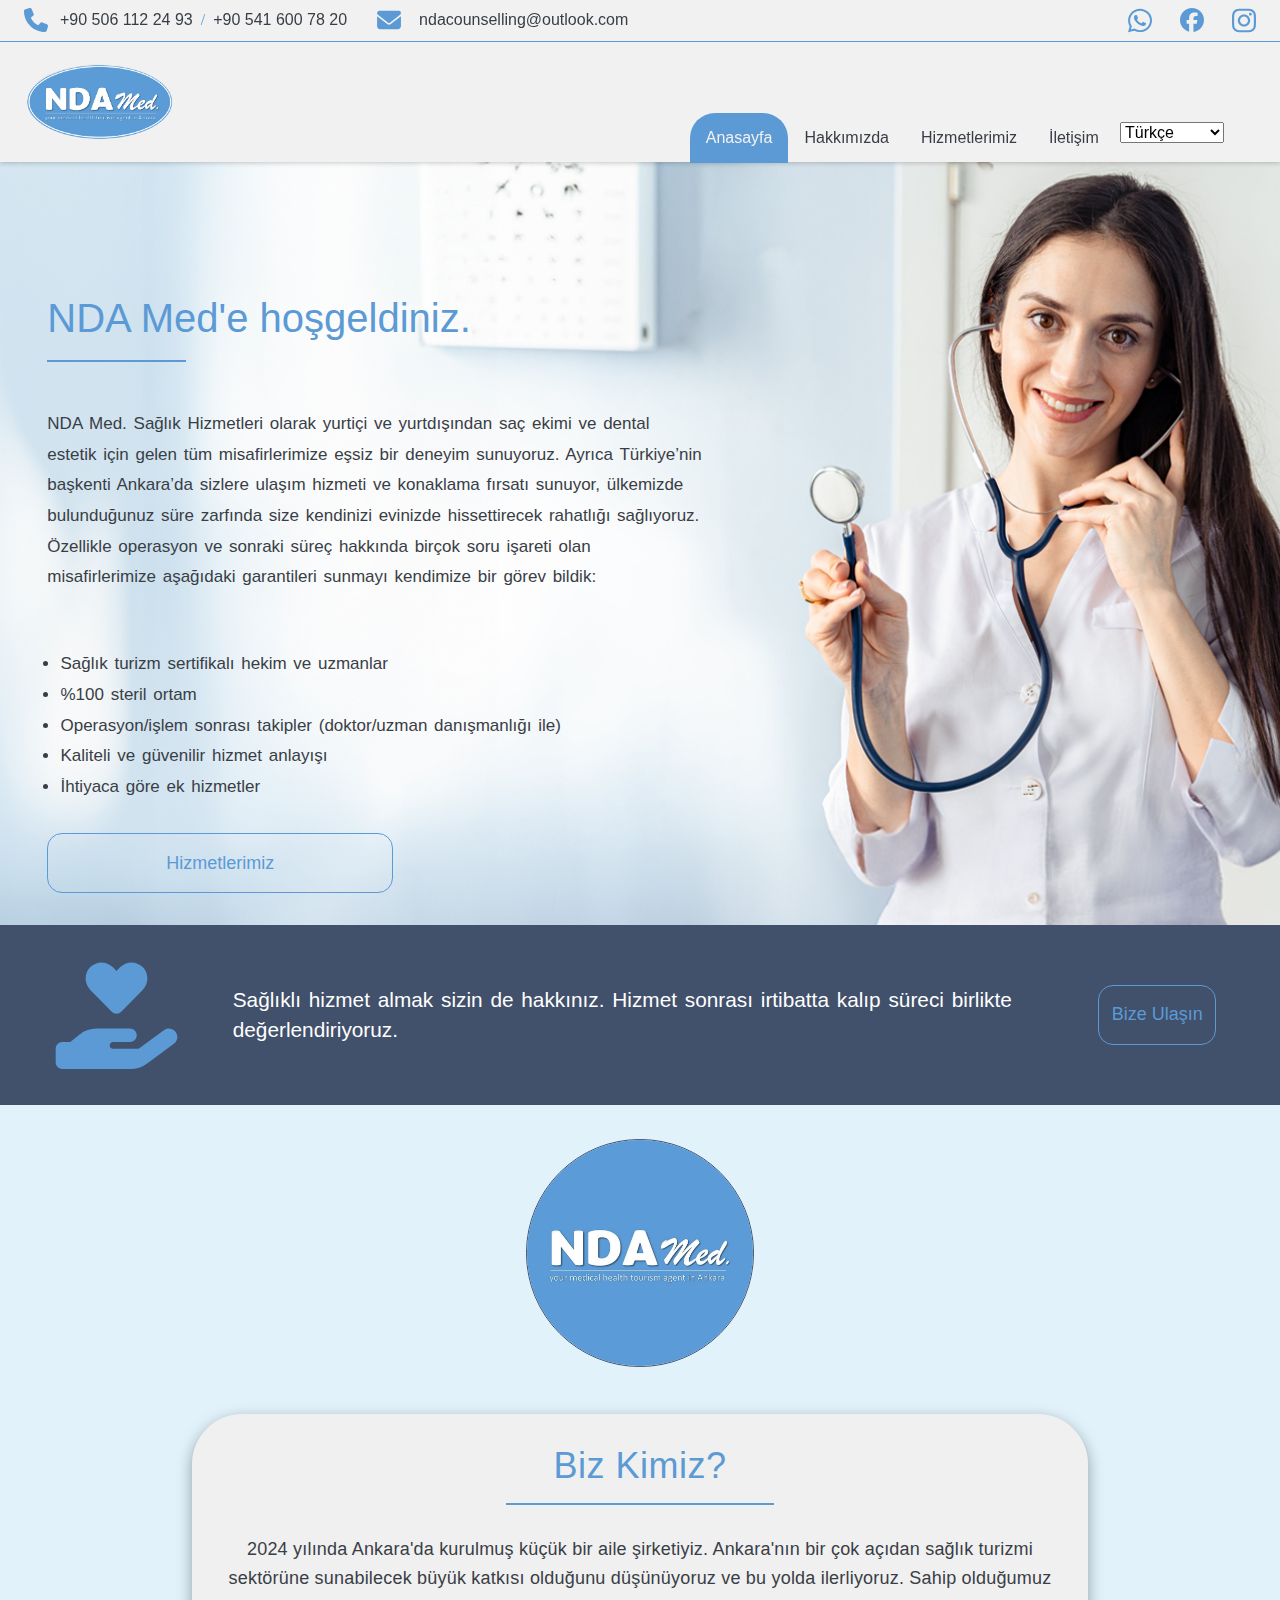
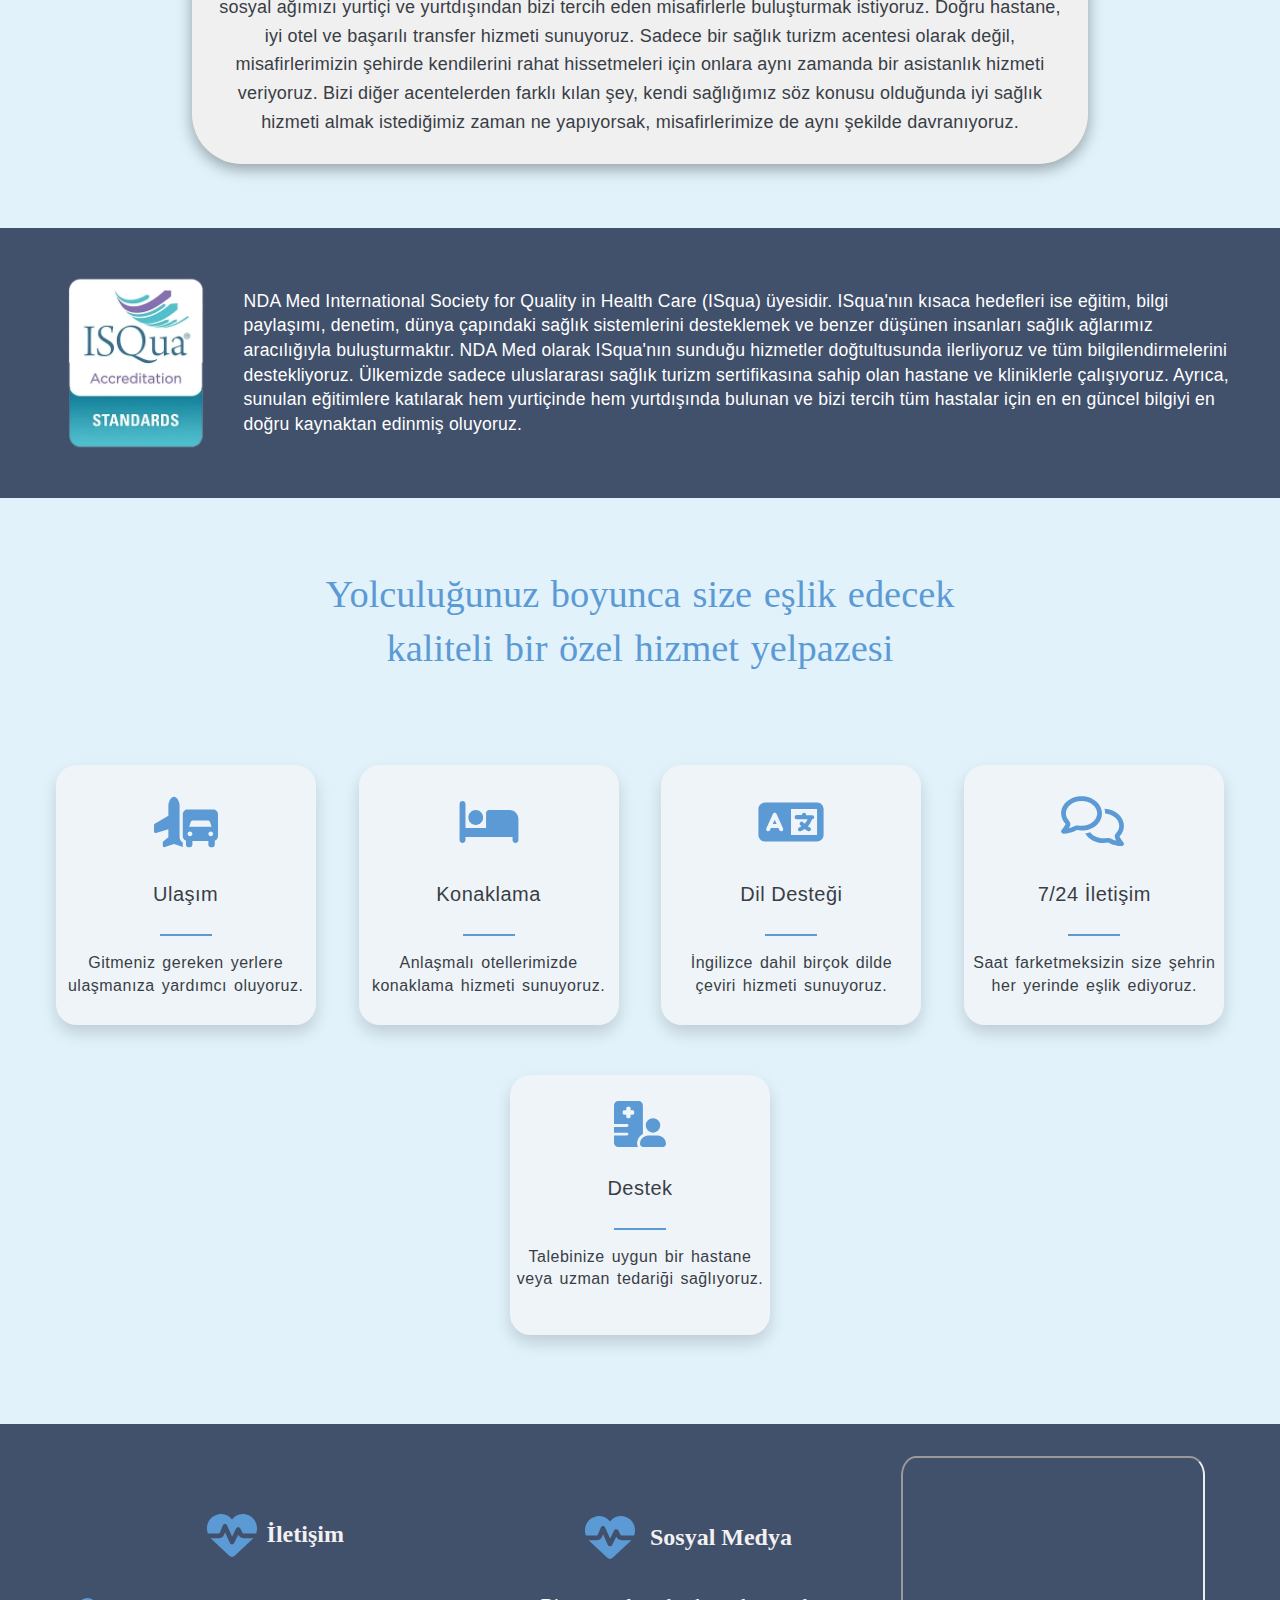
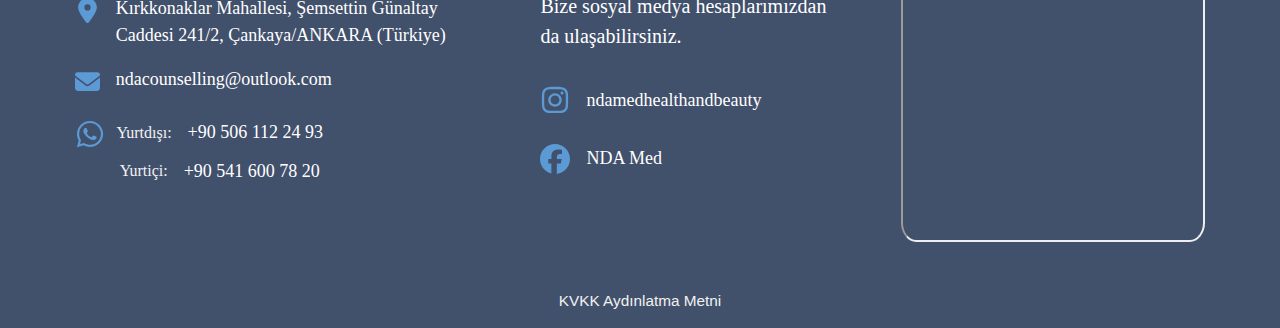
==== commit 06aa3d5a: "bugfix" ====
--- a/index.html
+++ b/index.html
@@ -190,42 +190,40 @@
             <div class="contact-content">
                 <div class="contact-title-section">
                     <img src="./icons-2/heart-pulse-solid.svg" class="contact-heartbeat">
-                    <h2 class="contact-title text" id="text-34">İletişim</h2>
+                    <h2 class="contact-title text" id="text-60">İletişim</h2>
                 </div>
                 <div class="footer-contact-area">
                     <div class="address-section">
                         <img src="./icons-2/location-dot-solid.svg" class="intro-image">
-                        <div class="address-text text" id="text-35">Kırkkonaklar Mahallesi, Şemsettin Günaltay <br> Caddesi
-                            241/2, Çankaya/ANKARA (Türkiye)</div>
+                        <div class="address-text text" id="text-61">Kırkkonaklar Mahallesi, Şemsettin Günaltay <br> Caddesi 241/2, Çankaya/ANKARA (Türkiye)</div>
                     </div>
                     <div class="address-section mail-content">
                         <img src="./icons-2/envelope-solid.svg" class="intro-image">
-                        <a href="mailto:support@doctorate.com"
-                            class="address-text footer-link">ndacounselling@outlook.com</a>
+                        <a href="mailto:support@doctorate.com" class="address-text footer-link">ndacounselling@outlook.com</a>
                     </div>
                     <div class="address-section-whatsapp-content">
                         <img src="./icons-2/whatsapp-footer.svg" class="social-image">
                         <div class="number-section">
                             <div class="abroad-area">
-                                <p id="text-36">Yurtdışı :</p>
+                                <p id="text-62" class="text">Yurtdışı :</p>
                                 <a href="https://wa.me/+905061122493" class="abroad-number">+90 506 112 24 93</a>
                             </div>
                             <div class="domestic-area">
-                                <p id="text-37">Yurtiçi :</p>
+                                <p id="text-63" class="text">Yurtiçi :</p>
                                 <a href="https://wa.me/+905416007820" class="domestic-number">+90 541 600 78 20</a>
                             </div>
                         </div>
                     </div>
                 </div>
             </div>
-
+    
             <div class="footer-social-media">
                 <div class="footer-social-media-section">
                     <img src="./icons-2/heart-pulse-solid.svg" class="explore-heartbeat">
-                    <h2 class="footer-social-title text" id="text-38">Sosyal Medya</h2>
+                    <h2 class="footer-social-title text" id="text-64">Sosyal Medya</h2>
                 </div>
                 <div class="footer-social-media-text">
-                    <p id="text-39" class="text">Bize sosyal medya hesaplarımızdan <br> da ulaşabilirsiniz. </p>
+                    <p id="text-65" class="text">Bize sosyal medya hesaplarımızdan <br> da ulaşabilirsiniz. </p>
                 </div>
                 <div class="footer-social-media-content">
                     <div class="instagram-section">
@@ -235,14 +233,14 @@
                     <div class="facebook-section">
                         <img src="./icons-2/facebook-footer.svg" class="social-image">
                         <a href="https://www.facebook.com/profile.php?id=100011155658706&mibextid=LQQJ4d" class="social-media-facebook">NDA Med</a>
-                    </div>
-                </div>
-            </div>
+    
+                    </div>
+                </div>
+            </div>
+
             <div class="footer-map-container">
-                <iframe
-                    src="https://www.google.com/maps/embed/v1/place?q=+Kirkkonaklar+Mahallesi,+450.+Cadde,+381.+sokak+no+7/4&amp;key=AIzaSyBFw0Qbyq9zTFTd-tUY6dZWTgaQzuU17R8">
-                </iframe>
-            </div>
+                <iframe src="https://www.google.com/maps/embed/v1/place?q=+Kirkkonaklar+Mahallesi,+450.+Cadde,+381.+sokak+no+7/4&amp;key=AIzaSyBFw0Qbyq9zTFTd-tUY6dZWTgaQzuU17R8"></iframe>
+            </div>  
         </footer>
 
         <div class="bottom-banner">
--- a/index.css
+++ b/index.css
@@ -1064,6 +1064,10 @@
         word-spacing: 1px;
     }
 
+    .content ul {
+        padding-left: 5%;
+    }
+
     .hr-1 {
         margin-left: 5%;
         margin-right: 35%;
@@ -1426,6 +1430,8 @@
     grid-template-rows: auto auto;
     grid-template-columns: 1fr 1fr;
     grid-auto-columns: 1fr;
+    justify-content: flex-start;
+    align-items: flex-start;
     padding-bottom: 20px;
     display: flex;
 }
@@ -1444,6 +1450,7 @@
     text-decoration: none;
     display: block;
     position: static
+    
 }
 
 .address-section.mail-content {
@@ -1550,7 +1557,7 @@
     flex-direction: row;
     align-items: center;
     justify-content: center;
-    margin-top: 3%;
+    margin-top: 2%;
 }
 
 .footer-social-title {
@@ -1571,6 +1578,7 @@
     display: flex;
     flex-direction: column;
     align-items: flex-start;
+    align-self: left;
 }
 
 .footer-social-media-text {
@@ -1579,7 +1587,6 @@
     line-height: 1.5;
     word-wrap: break-word;
     align-items: center;
-    padding-top: 5px;
 }
 
 .instagram-section {
@@ -1596,7 +1603,7 @@
     flex-direction: row;
     align-items: center;
     justify-content: center;
-}
+}   
 
 .social-media-instagram {
     color: #fff;
@@ -1625,7 +1632,7 @@
     line-height: 1.5;
     text-decoration: none;
     display: block;
-    position: static;
+    position: static; 
 }
 
 .social-media-instagram:hover {
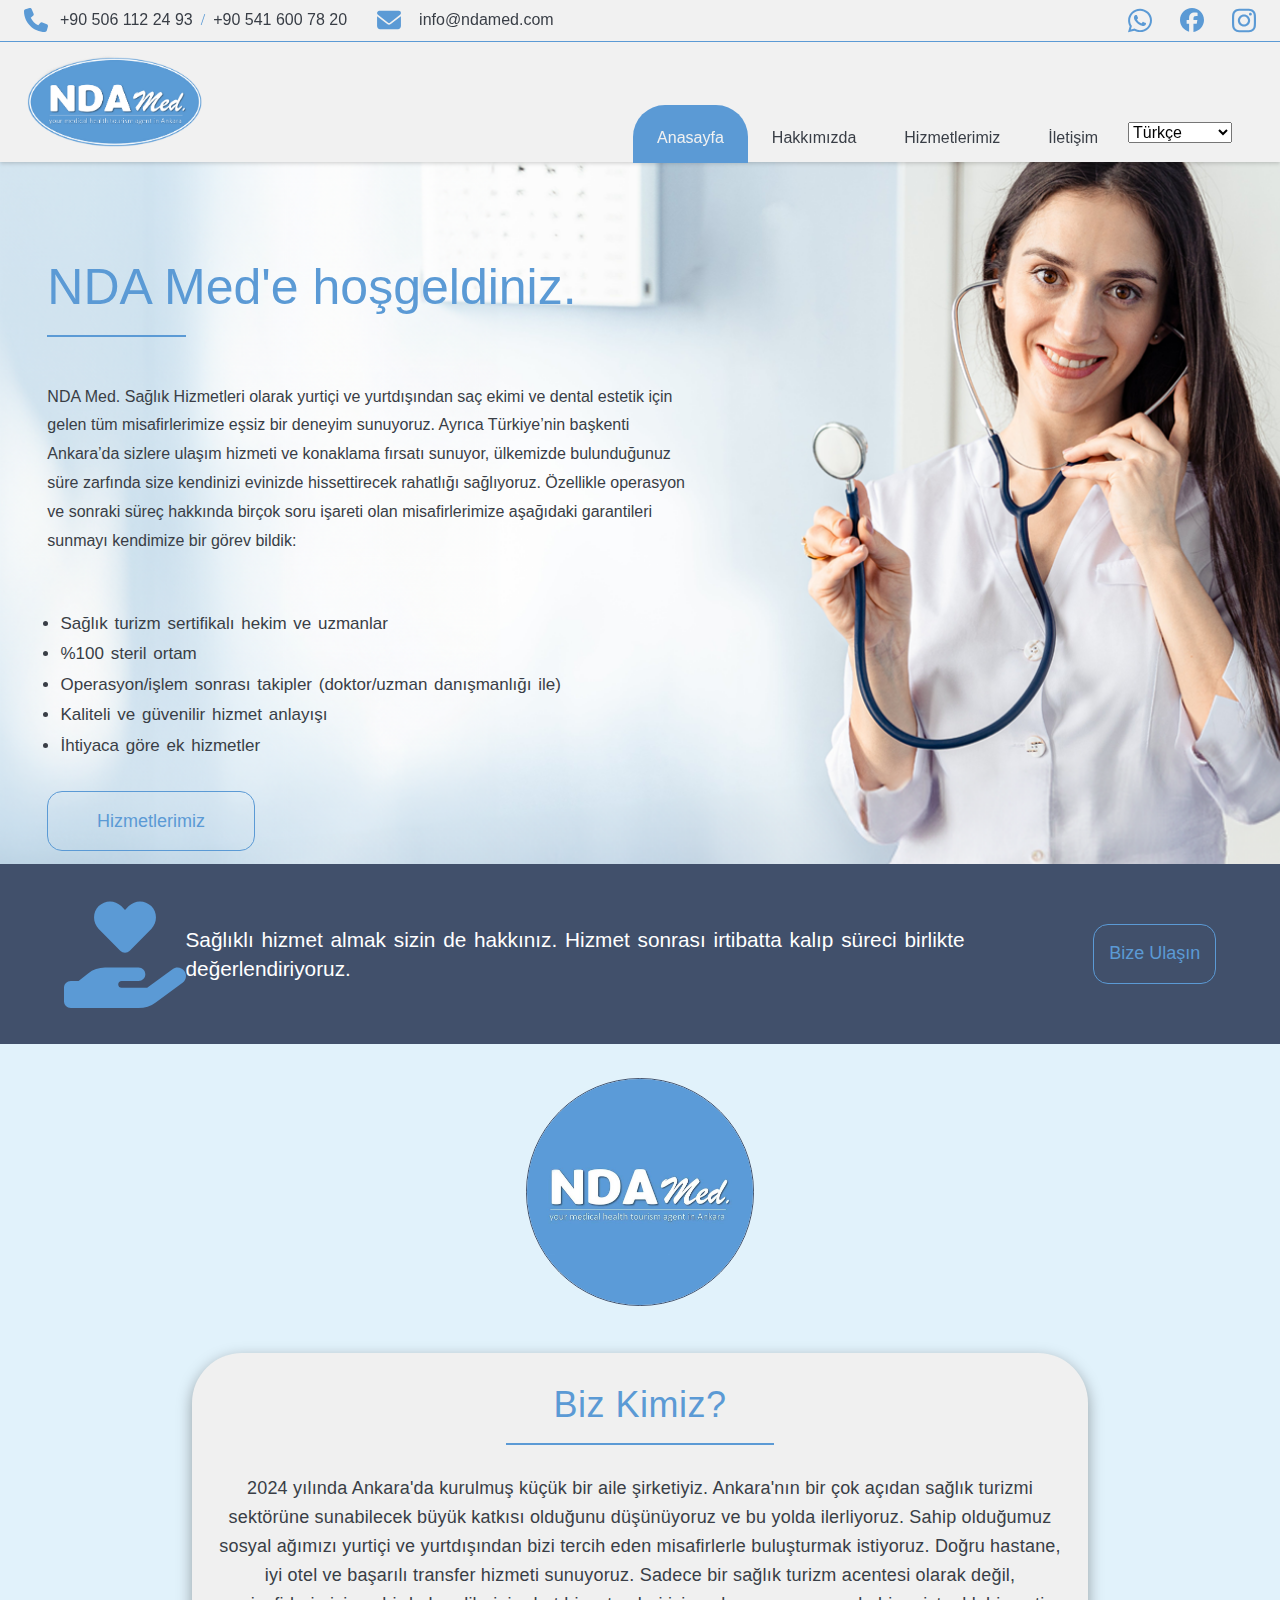
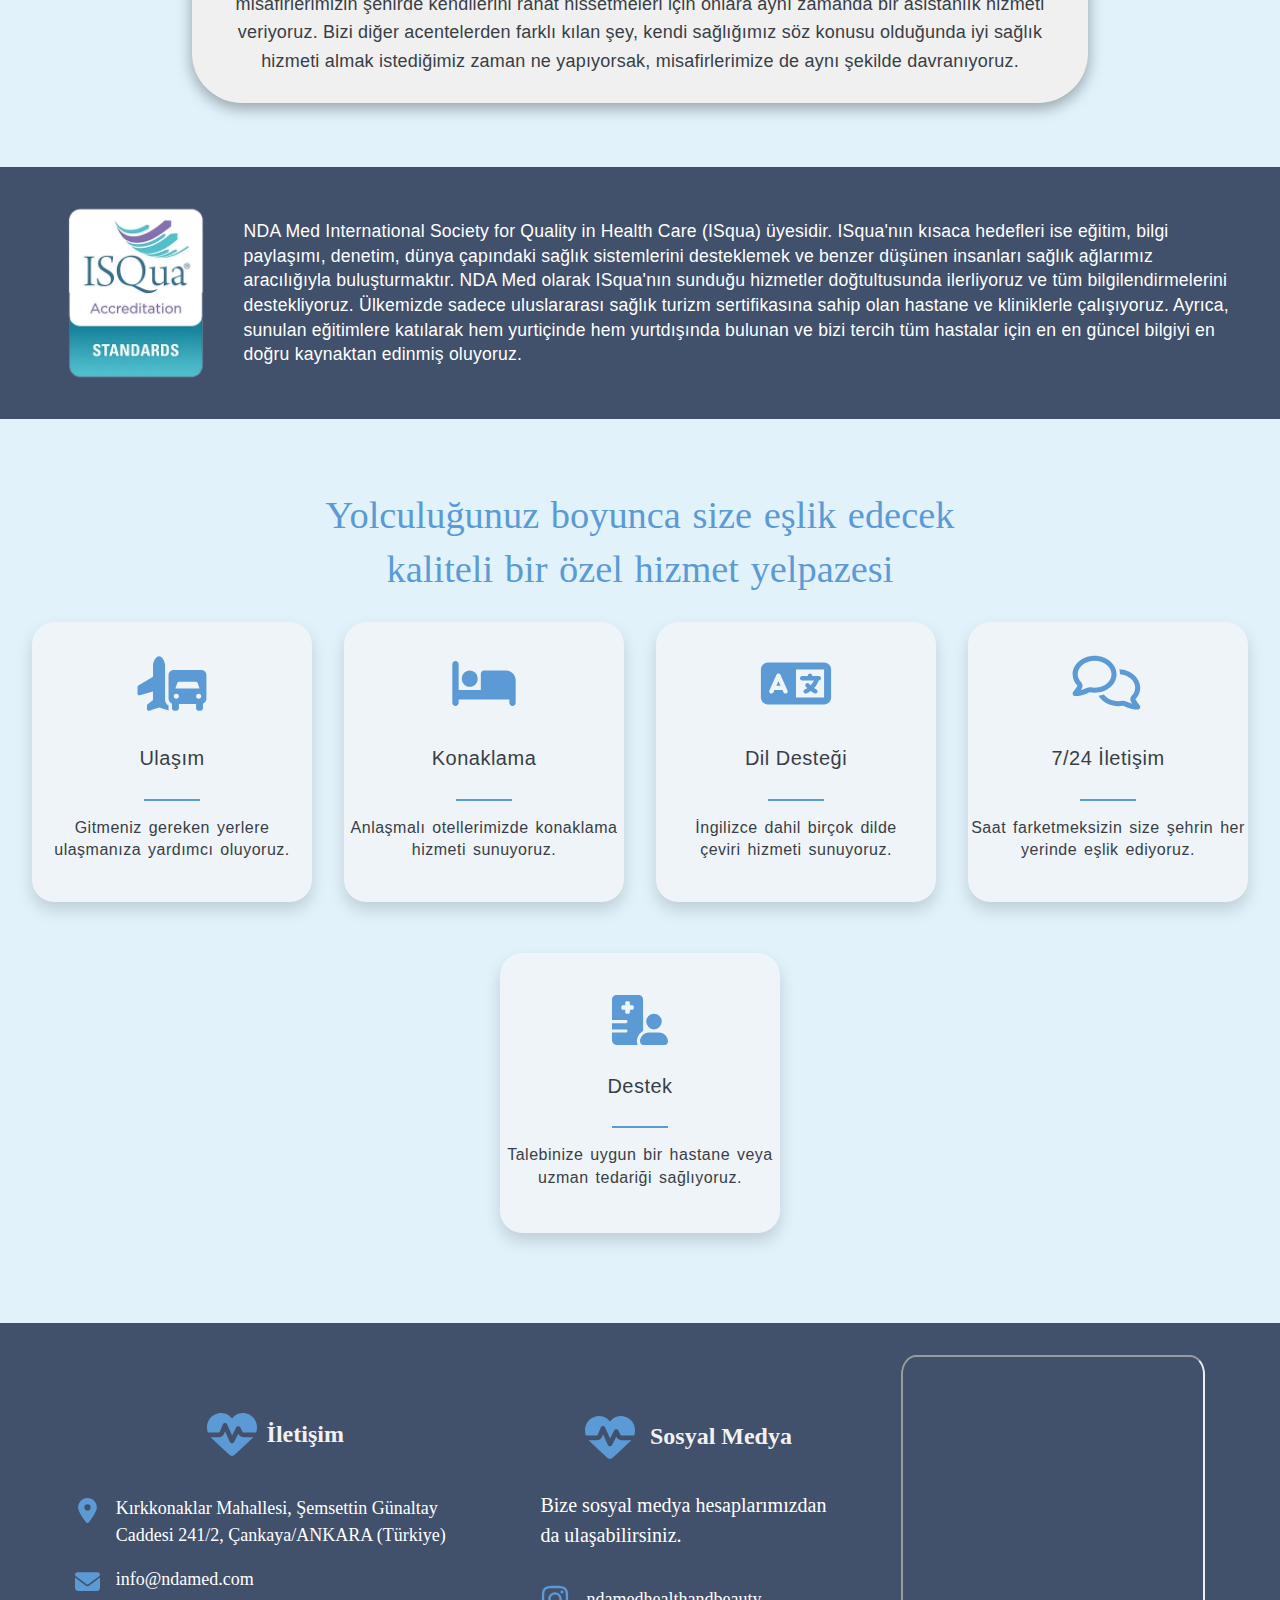
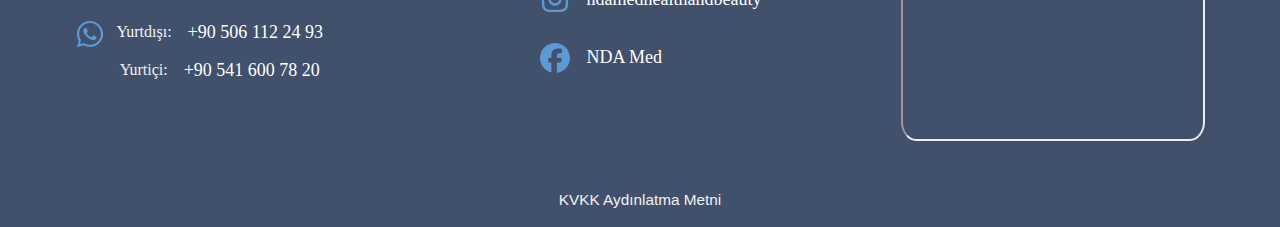
==== commit 1ec67a94: "new media query: index page" ====
--- a/index.html
+++ b/index.html
@@ -23,7 +23,7 @@
                     </div>
                     <div class="contact-item">
                         <img src="icons-2/envelope.svg" class="contact-email">
-                        <a href="mailto:ndacounselling@outlook.com" class="mail">ndacounselling@outlook.com</a>
+                        <a href="mailto:info@ndamed.com" class="mail">info@ndamed.com</a>
                     </div>
                 </div>
                 <div class="social-icons">
@@ -103,7 +103,7 @@
         <div class="contact-line">
             <img src="./icons/hand-holding-heart-solid.svg" alt="" class="hand">
             <p id="text-18" class="text">Sağlıklı hizmet almak sizin de hakkınız. Hizmet sonrası irtibatta kalıp süreci birlikte değerlendiriyoruz.</p>
-            <button class="contact-button text" role="button" onclick="window.location.href='mailto:ndacounselling@outlook.com';" id="text-19">Bize Ulaşın</button>
+            <button class="contact-button text" role="button" onclick="window.location.href='mailto:info@ndamed.com';" id="text-19">Bize Ulaşın</button>
         </div>
 
         <section>
@@ -199,7 +199,7 @@
                     </div>
                     <div class="address-section mail-content">
                         <img src="./icons-2/envelope-solid.svg" class="intro-image">
-                        <a href="mailto:support@doctorate.com" class="address-text footer-link">ndacounselling@outlook.com</a>
+                        <a href="mailto:info@ndamed.com" class="address-text footer-link">info@ndamed.com</a>
                     </div>
                     <div class="address-section-whatsapp-content">
                         <img src="./icons-2/whatsapp-footer.svg" class="social-image">
--- a/index.css
+++ b/index.css
@@ -98,7 +98,7 @@
 
 .logo img {
     align-self: center;
-    max-height: 5rem;
+    max-height: 8rem;
 }
 
 .menu-container {
@@ -134,7 +134,6 @@
     display: flex;
     flex-direction: column;
     height: 80%;
-    ;
     transition: opacity 0.6s ease 0s;
     opacity: 0;
 }
@@ -151,21 +150,21 @@
     flex: 1;
     display: flex;
     justify-content: center;
-    border-top-right-radius: 25px;
-    border-top-left-radius: 25px;
+    border-top-right-radius: 2.5em;
+    border-top-left-radius: 2.5em;
     width: auto;
 }
 
 .navbar a {
     text-decoration: none;
     color: #393e46;
-    padding: 1rem;
+    padding: 1.5rem;
     background-color: transparent;
     text-align: center;
     display: flex;
     text-wrap: nowrap;
     font-family: Arial, Helvetica, sans-serif;
-    font-size: 16px;
+    font-size: 22px;
     font-weight: 300;
 }
 
@@ -206,6 +205,10 @@
 /*#region Mobile Header */
 
 @media only screen and (max-width: 600px) {
+
+    header {
+        height: 15%;
+    }
 
     .contact-banner {
         display: none;
@@ -294,13 +297,22 @@
         display: flex;
     }
 
+    .logo img {
+        max-height: 6rem;
+    }
+
     .logo {
-        padding-top: 4%;
+        padding-top: 6%;
+        padding-left: 0;
     }
 
 }
 
 @media only screen and (min-width: 600px) and (max-width: 834px) {
+
+    header {
+        height: 10%;
+    }
 
     .contact-banner {
         display: none;
@@ -389,9 +401,13 @@
         font-size: large;
     }
 
+    .logo img {
+        max-height: 6rem;
+    }
+
     .logo {
-        padding-top: 4%;
-
+        padding-top: 3%;
+        padding-left: 0;
     }
 
 
@@ -467,8 +483,6 @@
         padding-bottom: 7.4%;
     }
 
-    ;
-
     .mobile-navbar {
         opacity: 0.6;
         transition: opacity 0.6s ease 0s;
@@ -493,6 +507,26 @@
 
 }
 
+@media only screen and (min-width: 1200px) {
+
+    .logo img {
+        max-height: 6rem;
+    }
+
+    .menu-container {
+        padding-right: 3rem;
+    }
+
+    .navbar li {
+        border-top-left-radius: 2rem;
+        border-top-right-radius: 2rem;
+    }
+
+    .navbar a  {
+        font-size: 16px;
+        padding-bottom: 1rem;
+    }
+}
 
 /*#endregion MOBILE HEADER */
 
@@ -502,7 +536,7 @@
 
 main {
     position: relative;
-    top: 15%;
+    top: 10%;
     display: flex;
     padding-bottom: 8%;
     background-image: url("./images/doc-copy.png");
@@ -522,7 +556,7 @@
 
 .content h1 {
     font: 400 1.5em/1.4 "Open Sans", "Helvetica Neue", sans-serif;
-    font-size: 40px;
+    font-size: 50px;
     padding-left: 5%;
     color: #5b9ad5;
     margin-bottom: 2%
@@ -532,9 +566,8 @@
     font: 500 1em/1.4 "Open Sans", "Helvetica Neue", sans-serif;
     padding-left: 5%;
     color: #393e46;
-    font-size: 17px;
+    font-size: 20px;
     line-height: 1.8;
-    word-spacing: 2px;
     margin-bottom: 0;
 }
 
@@ -580,7 +613,7 @@
     user-select: none;
     -webkit-user-select: none;
     touch-action: manipulation;
-    width: 50%;
+    width: 30%;
     margin-top: 2%;
 }
 
@@ -607,8 +640,7 @@
     flex-direction: row;
     align-items: center;
     justify-content: space-between;
-    height: 20%;
-    margin-top: 5%;
+    height: 15%;
 }
 
 .contact-line p {
@@ -750,7 +782,7 @@
     flex-direction: row;
     align-items: center;
     justify-content: space-between;
-    height: 30%;
+    height: 20%;
     padding-left: 5%;
 }
 
@@ -815,8 +847,8 @@
 }
 
 .sum1 {
-    width: 260px;
-    height: 260px;
+    width: 280px;
+    height: 280px;
     background-color: #eff4f8;
     border-radius: 8%;
     box-shadow: rgba(0, 0, 0, 0.15) 0px 8px 16px 0px;
@@ -860,8 +892,8 @@
 }
 
 .sum2 {
-    width: 260px;
-    height: 260px;
+    width: 280px;
+    height: 280px;
     background-color: #eff4f8;
     border-radius: 8%;
     box-shadow: rgba(0, 0, 0, 0.15) 0px 8px 16px 0px;
@@ -906,8 +938,8 @@
 }
 
 .sum3 {
-    width: 260px;
-    height: 260px;
+    width: 280px;
+    height: 280px;
     background-color: #eff4f8;
     border-radius: 8%;
     box-shadow: rgba(0, 0, 0, 0.15) 0px 8px 16px 0px;
@@ -952,8 +984,8 @@
 }
 
 .sum4 {
-    width: 260px;
-    height: 260px;
+    width: 280px;
+    height: 280px;
     background-color: #eff4f8;
     border-radius: 8%;
     box-shadow: rgba(0, 0, 0, 0.15) 0px 8px 16px 0px;
@@ -997,8 +1029,8 @@
 }
 
 .sum5 {
-    width: 260px;
-    height: 260px;
+    width: 280px;
+    height: 280px;
     background-color: #eff4f8;
     border-radius: 8%;
     box-shadow: rgba(0, 0, 0, 0.15) 0px 8px 16px 0px;
@@ -1011,7 +1043,7 @@
 }
 
 .sum5-content {
-    margin-top: 10%;
+    margin-top: 15%;
 }
 
 .sum5 img {
@@ -1075,7 +1107,8 @@
     }
 
     .services-button {
-        margin-left: 25%;
+        margin-left: 30%;
+        width: 40%;
     }
 
     .about-button {
@@ -1190,8 +1223,13 @@
     }
 
     .content {
-        padding-left: 2%;
-        word-wrap: break-all;
+        padding-left: 0;
+        padding-right: 0;
+        margin-right: 35%;
+    }
+
+    .content li {
+        font-size: small;
     }
 
     section {
@@ -1387,6 +1425,30 @@
 
 }
 
+@media only screen and (min-width: 1200px) {
+
+    .content h6 {
+        font-size: 1rem;
+    }
+
+    .contact-line {
+        height: 20%;
+    }
+
+    .hand {
+        width: auto;
+        padding-left: 5%;
+    }
+
+    .isqua-line {
+        height: 28%;
+    }
+
+    .special-services {
+        margin: 0;
+    }
+}
+
 /*#endregion MOBILE CONTENT*/
 
 
@@ -1395,7 +1457,7 @@
 /*#region FOOTER */
 
 footer {
-    height: 50%;
+    height: 40%;
     background-color: var(--dkblue);
     display: flex;
     align-items: center;
@@ -1768,6 +1830,13 @@
 
 }
 
+@media only screen and (min-width: 1200px) {
+
+    footer {
+        height: 50%;
+    }
+}
+
 /*#endregion FOOTER*/
 
 /*#region KVKK Popup*/
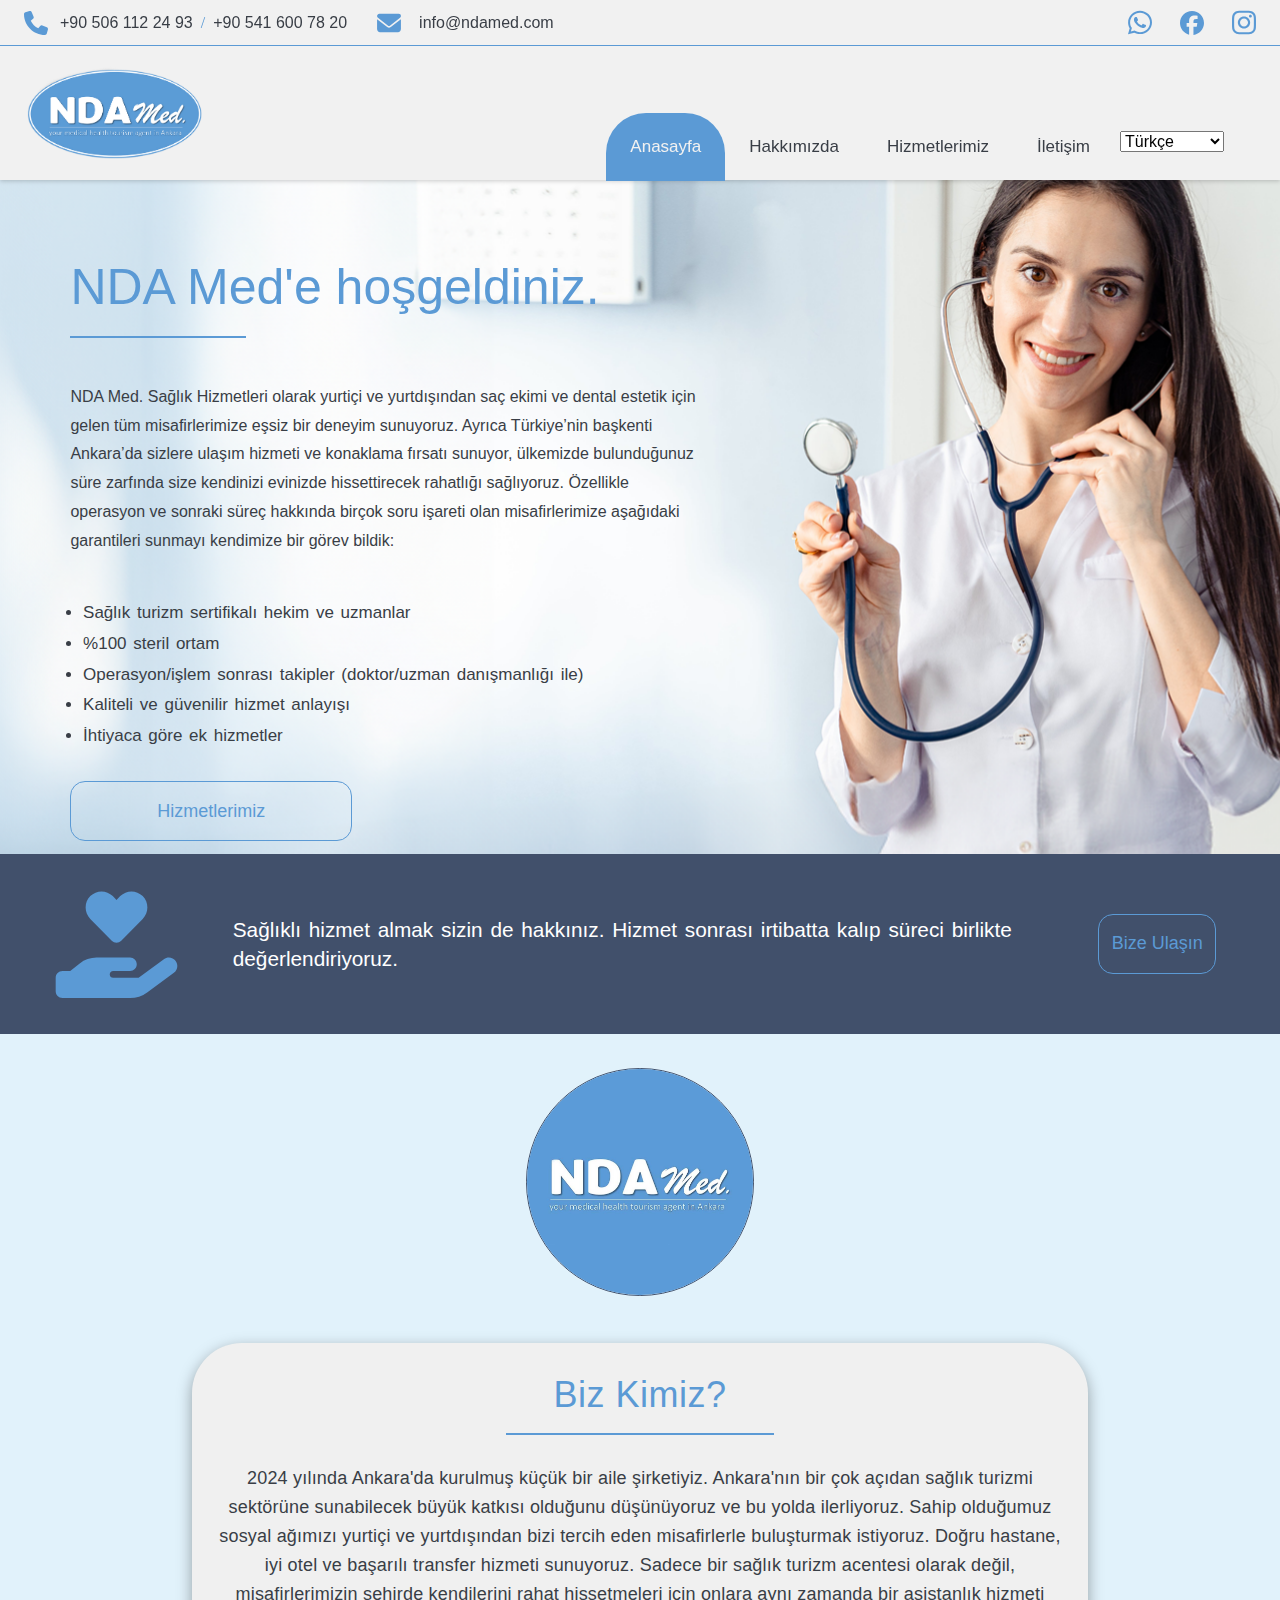
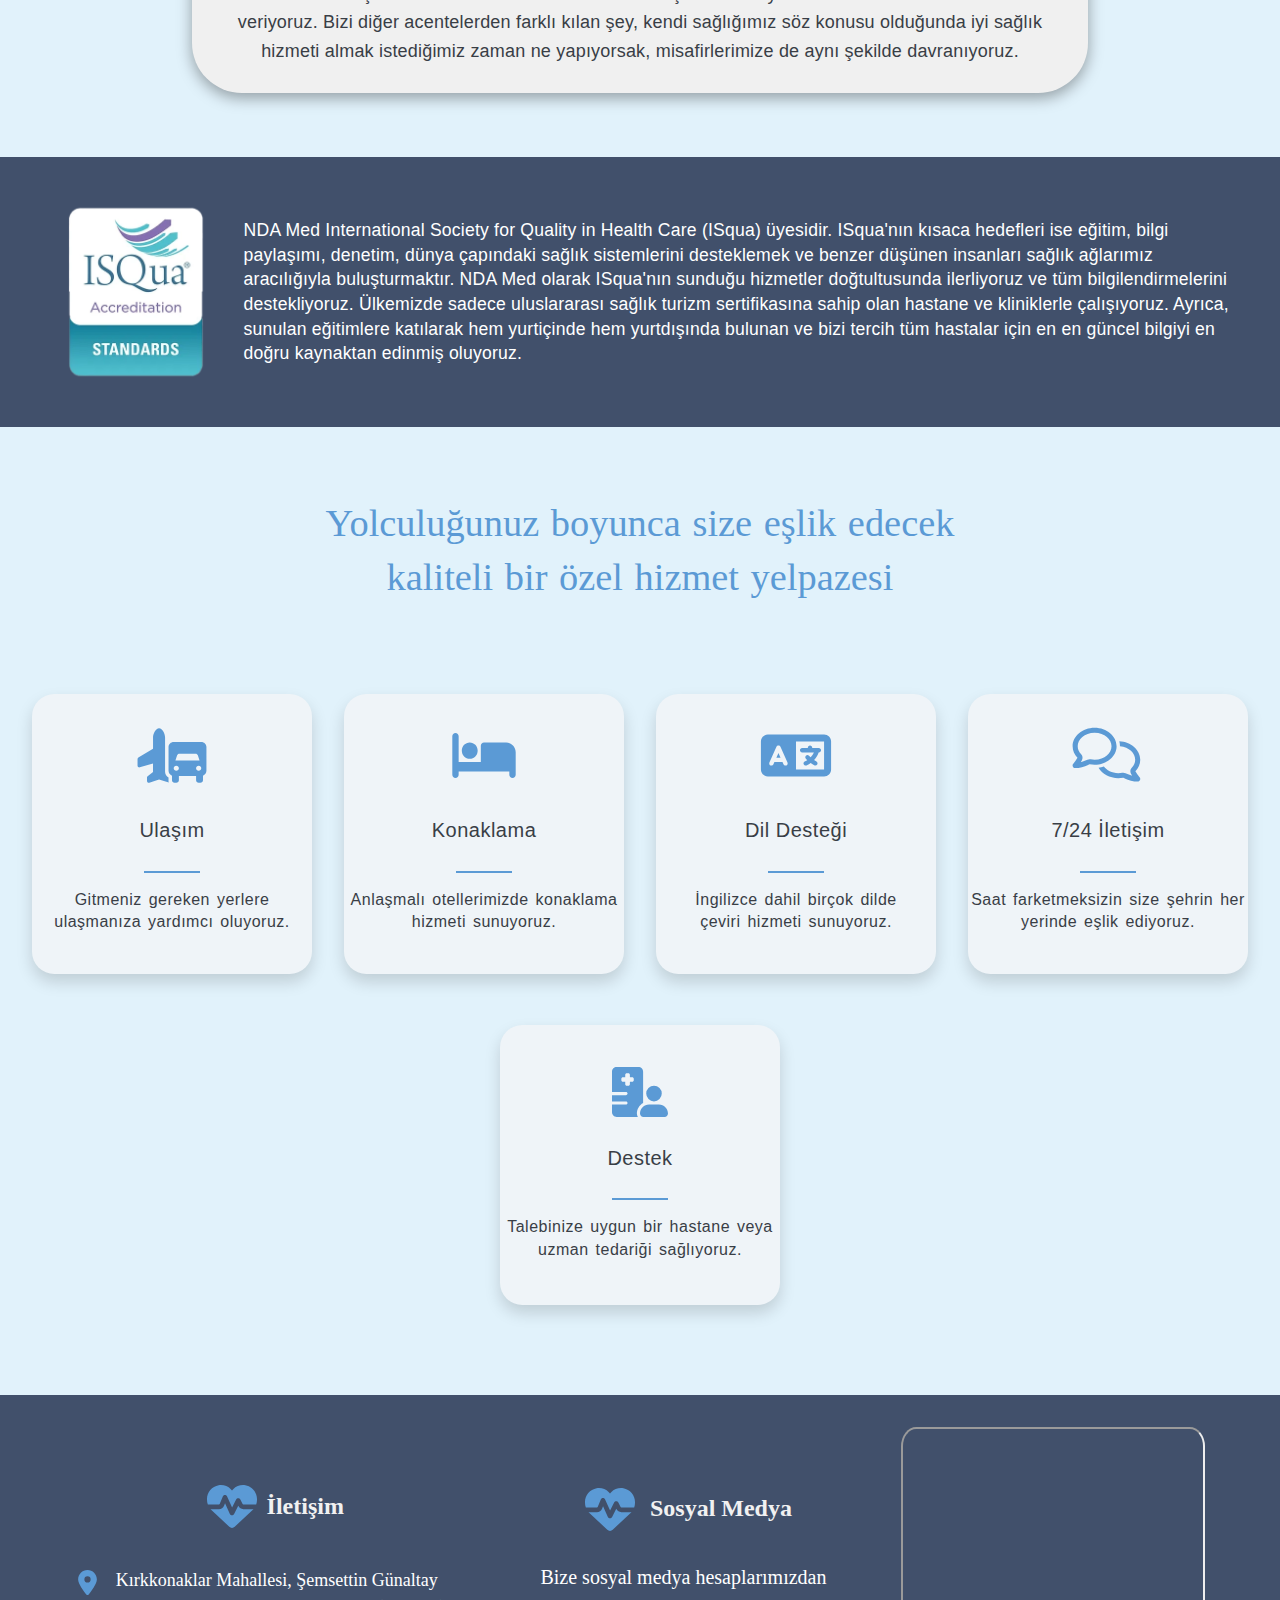
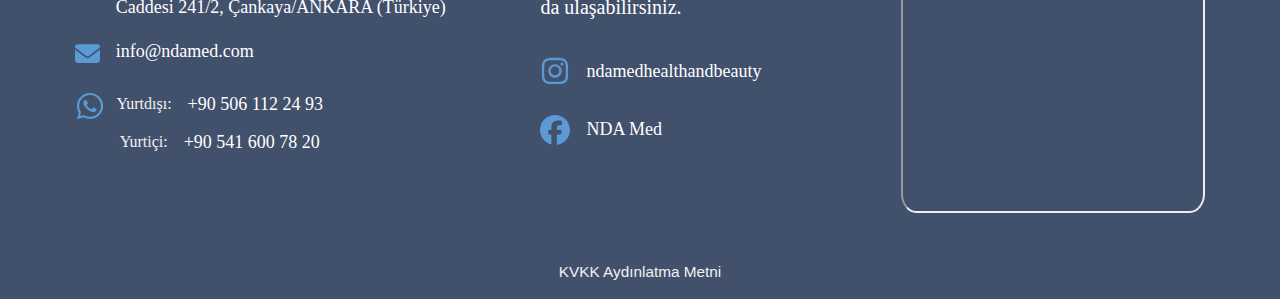
==== commit 0efc07e6: "new media query to index" ====
--- a/index.html
+++ b/index.html
@@ -87,7 +87,7 @@
                     Ayrıca Türkiye’nin başkenti Ankara’da sizlere ulaşım hizmeti ve konaklama fırsatı sunuyor, ülkemizde bulunduğunuz süre zarfında size kendinizi evinizde hissettirecek rahatlığı sağlıyoruz.
                     Özellikle operasyon ve sonraki süreç hakkında birçok soru işareti olan misafirlerimize aşağıdaki garantileri sunmayı kendimize bir görev bildik:
                 </h6>
-                <h6>
+                <h5>
                     <ul>
                         <li id="text-12" class="text">Sağlık turizm sertifikalı hekim ve uzmanlar</li>
                         <li id="text-13" class="text">%100 steril ortam</li>
@@ -95,7 +95,7 @@
                         <li id="text-15" class="text">Kaliteli ve güvenilir hizmet anlayışı</li>
                         <li id="text-16" class="text">İhtiyaca göre ek hizmetler</li>
                     </ul>
-                </h6>
+                </h5>
                 <button class="services-button text" role="button" onclick="window.location.href='services.html';" id="text-17">Hizmetlerimiz</button>
             </div>
         </main>
--- a/index.css
+++ b/index.css
@@ -507,26 +507,26 @@
 
 }
 
-@media only screen and (min-width: 1200px) {
+@media only screen and (min-width: 1200px) and (max-width: 1900px) {
+
+    header {
+        height: 20%;
+    }
 
     .logo img {
         max-height: 6rem;
     }
 
-    .menu-container {
-        padding-right: 3rem;
-    }
-
-    .navbar li {
-        border-top-left-radius: 2rem;
-        border-top-right-radius: 2rem;
-    }
-
-    .navbar a  {
-        font-size: 16px;
-        padding-bottom: 1rem;
-    }
-}
+    .navbar a {
+        font-size: 17px;
+    }
+
+    .language-selector select {
+        margin-bottom: 12%;
+    }
+}
+
+
 
 /*#endregion MOBILE HEADER */
 
@@ -548,7 +548,7 @@
     display: flex;
     flex-direction: column;
     padding-left: 1%;
-    padding-right: 45%;
+    padding-right: 50%;
     float: left;
     margin-top: 10%;
     padding-bottom: 0;
@@ -557,24 +557,31 @@
 .content h1 {
     font: 400 1.5em/1.4 "Open Sans", "Helvetica Neue", sans-serif;
     font-size: 50px;
-    padding-left: 5%;
+    padding-left: 10%;
     color: #5b9ad5;
     margin-bottom: 2%
 }
 
 .content h6 {
     font: 500 1em/1.4 "Open Sans", "Helvetica Neue", sans-serif;
-    padding-left: 5%;
+    padding-left: 10%;
     color: #393e46;
-    font-size: 20px;
+    font-size: 1.2rem;
     line-height: 1.8;
     margin-bottom: 0;
 }
 
+.content h5 {
+    font: 300 1em/1.2 "Open Sans", "Helvetica Neue", sans-serif;
+    padding-left: 10%;
+    color: #393e46;
+    margin-bottom: 0;
+}
+
 .hr-1 {
     border: 1px solid #5b9ad5;
-    margin-left: 5%;
-    margin-right: 75%;
+    margin-left: 10%;
+    margin-right: 65%;
     margin-top: 0;
 }
 
@@ -606,14 +613,14 @@
     min-height: 60px;
     min-width: 0;
     outline: none;
-    margin-left: 5%;
+    margin-left: 10%;
     text-align: center;
     text-decoration: none;
     transition: all 300ms cubic-bezier(.23, 1, 0.32, 1);
     user-select: none;
     -webkit-user-select: none;
     touch-action: manipulation;
-    width: 30%;
+    width: 40%;
     margin-top: 2%;
 }
 
@@ -1425,27 +1432,33 @@
 
 }
 
-@media only screen and (min-width: 1200px) {
+@media only screen and (min-width: 1200px) and (max-width: 1900px) {
+
+    .content {
+        padding-left: 0;
+        padding-right: 45%;
+    }
 
     .content h6 {
-        font-size: 1rem;
+        font-size: 1em;
+    }
+
+    .content ul {
+        padding-left: 2%;
+        font-size: 1em;
     }
 
     .contact-line {
         height: 20%;
     }
-
-    .hand {
-        width: auto;
-        padding-left: 5%;
-    }
-
+    
     .isqua-line {
-        height: 28%;
+        height: 30%;
     }
 
     .special-services {
-        margin: 0;
+        margin-left: 0;
+        margin-right: 0;
     }
 }
 
@@ -1830,7 +1843,7 @@
 
 }
 
-@media only screen and (min-width: 1200px) {
+@media only screen and (min-width: 1200px) and (max-width: 1900px) {
 
     footer {
         height: 50%;
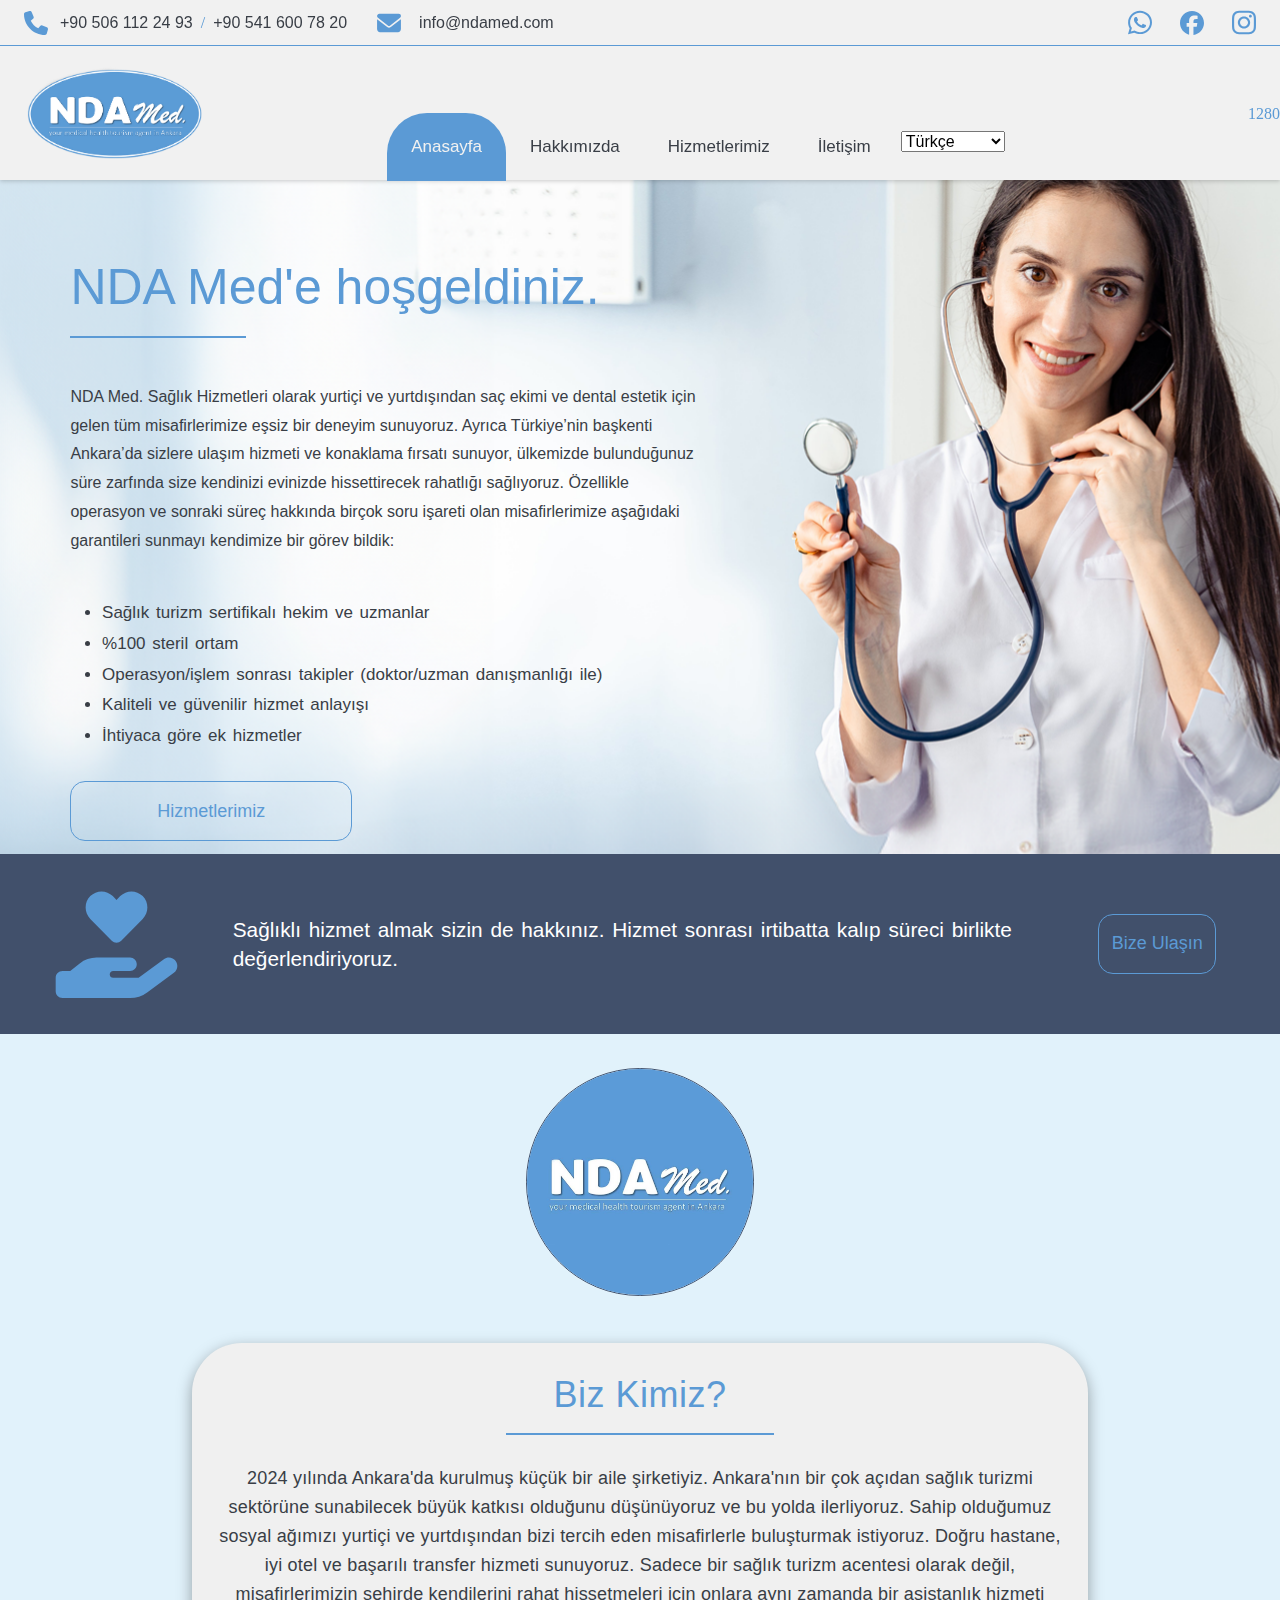
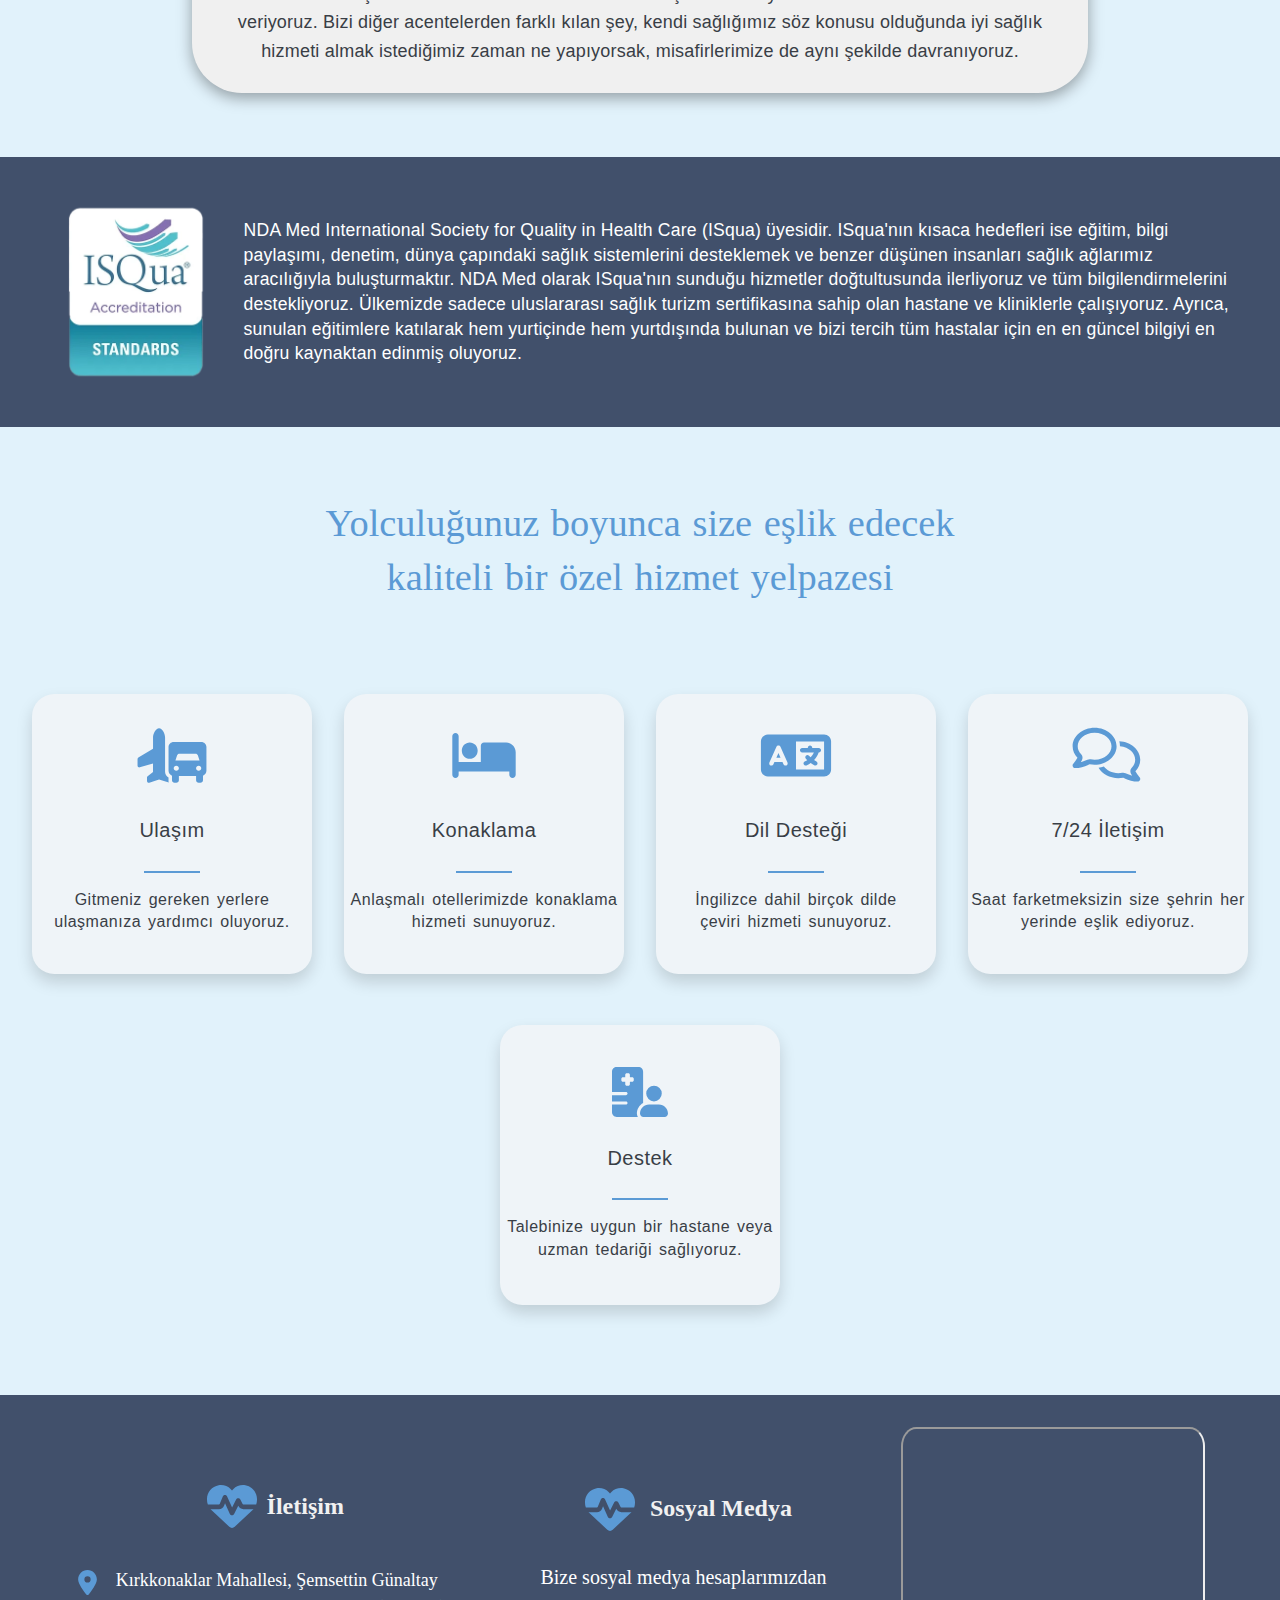
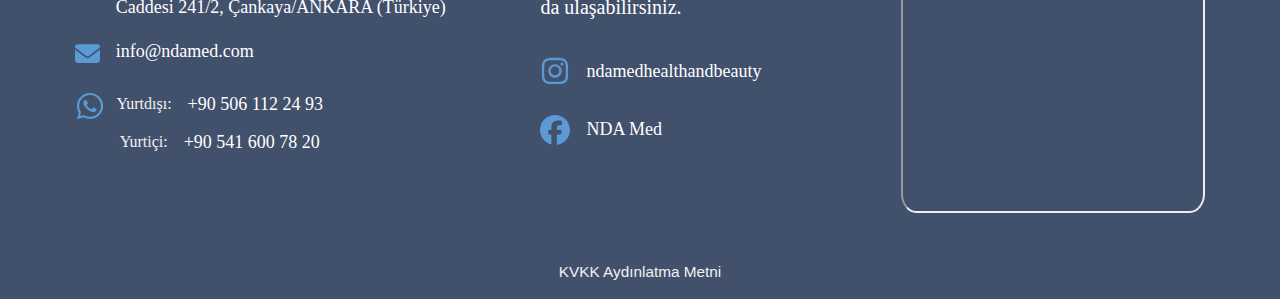
==== commit 6084217d: "crawling in my crawl" ====
--- a/index.html
+++ b/index.html
@@ -9,6 +9,7 @@
     </head>
 
     <body onload="onload()">
+        <!--Developed by Nisa Cebenay-->
         <header>
             <div class="contact-banner">
                 <div class="contact-info">
@@ -411,6 +412,7 @@
             </div>
             <button class="kvkk-scroll-top" onclick="scrollToTop()">↑</button>
         </div>
+        <!--Developed by Nisa Cebenay-->
     </body>
 
 </html>--- a/index.css
+++ b/index.css
@@ -336,7 +336,7 @@
 
     .on {
         width: 40%;
-        background-color: rgba(241, 241, 241, 0.5);
+        background-color: rgba(241, 241, 241, 0.9);
     }
 
     .off {
@@ -437,7 +437,7 @@
 
     .on {
         width: 40%;
-        background-color: rgba(241, 241, 241, 0.5);
+        background-color: rgba(241, 241, 241, 0.9);
     }
 
     .off {
@@ -507,7 +507,7 @@
 
 }
 
-@media only screen and (min-width: 1200px) and (max-width: 1900px) {
+@media only screen and (min-width: 1200px) and (max-width: 1500px) {
 
     header {
         height: 20%;
@@ -524,9 +524,69 @@
     .language-selector select {
         margin-bottom: 12%;
     }
-}
-
-
+
+    .on {
+        background-color: rgba(241, 241, 241, 0.9);
+    }
+}
+
+@media all and (device-width: 1024px) and (device-height: 768px) and (orientation:landscape) {
+
+    .logo  {
+        padding-top: 3%;
+    }
+
+    .logo img {
+        max-height: 8rem;
+    }
+
+    .on {
+        background-color: rgba(241, 241, 241, 0.9);
+    }
+}
+
+@media only screen and (width: 1180px) and (height: 820px) {
+
+    .logo {
+        padding-top: 3%;
+    }
+    
+    .on {
+        background-color: rgba(241, 241, 241, 0.9);
+    }
+}
+
+@media only screen and (min-device-width: 1024px) and (max-device-width: 1366px) and (-webkit-min-device-pixel-ratio: 2)  and (orientation: portrait) {
+    
+    header {
+        height: 12%;
+    }
+
+    .logo img {
+        max-height: 8rem;
+    }
+    
+    .on {
+        background-color: rgba(241, 241, 241, 0.9);
+    }
+    
+}
+
+@media only screen and (min-device-width: 1024px) and (max-device-width: 1366px) and (-webkit-min-device-pixel-ratio: 2)  and (orientation: landscape) {
+
+    
+    .logo img {
+        max-height: 8rem;
+    }
+    
+    .language-selector select {
+        margin-bottom: 0%;
+        margin-top: 10%;
+    }
+
+
+    
+}
 
 /*#endregion MOBILE HEADER */
 
@@ -583,10 +643,6 @@
     margin-left: 10%;
     margin-right: 65%;
     margin-top: 0;
-}
-
-.content ul {
-    padding-left: 2%;
 }
 
 .content li {
@@ -1098,8 +1154,12 @@
         margin: 0;
     }
 
+    .content h1 {
+        padding-left: 5%;
+    }
+
     .content h6 {
-        margin-right: 5%;
+        padding-left: 5%;
         word-spacing: 1px;
     }
 
@@ -1154,7 +1214,7 @@
     .contact-line {
         position: relative;
         top: 10%;
-        height: 20%;
+        height: 15%;
     }
 
     .contact-line p {
@@ -1432,7 +1492,7 @@
 
 }
 
-@media only screen and (min-width: 1200px) and (max-width: 1900px) {
+@media only screen and (min-width: 1200px) and (max-width: 1500px) {
 
     .content {
         padding-left: 0;
@@ -1444,7 +1504,7 @@
     }
 
     .content ul {
-        padding-left: 2%;
+        padding-left: 5%;
         font-size: 1em;
     }
 
@@ -1460,6 +1520,103 @@
         margin-left: 0;
         margin-right: 0;
     }
+}
+
+@media all and (device-width: 1024px) and (device-height: 768px) and (orientation:landscape) {
+
+    .content {
+        padding-right: 25%;
+        padding-left: 0%;
+    }
+
+    .content h6 {
+        font-size: 1em;
+        padding-left: 10%;
+    }
+
+    .content-h5 {
+        font-size: 1em;
+        padding-left: 0%;
+    }
+
+    .content ul {
+        padding-left: 5%;
+        font-size: 1em;
+    }
+
+    .services-button {
+        color: #F0F0F0;
+        background-color: #5b9ad5;
+    }
+
+    .contact-line {
+        height: 15%;
+    }
+}
+
+@media all and (device-width: 768px) and (device-height: 1024px) and (orientation:portrait) {
+
+    .content {
+        margin-right: 25%;
+    }
+
+    .content h1 {
+        padding-left: 5%;
+    }
+
+    .hr-1 {
+        margin-left: 5%;
+        margin-right: 55%;
+    }
+    
+    .content h6 {
+        padding-left: 5%;
+        padding-right: 5%;
+    }
+
+    .content h5 {
+        padding-left: 0%;
+        padding-right: 10%;
+    
+    }
+}
+
+@media only screen and (min-device-width: 1024px) and (max-device-width: 1366px) and (-webkit-min-device-pixel-ratio: 2)  and (orientation: portrait) {
+
+    .content {
+        padding-left: 0%;  
+        padding-right: 25%;
+    }
+
+    .content h6 {
+        padding-left: 5%;
+    }
+
+    .content h5 {
+        padding-left: 5%;
+        padding-right: 25%;
+    }
+
+    .services-button {
+        color: #F0F0F0;
+        background-color: #5b9ad5;
+    }
+}
+
+@media only screen and (min-device-width: 1024px) and (max-device-width: 1366px) and (-webkit-min-device-pixel-ratio: 2)  and (orientation: landscape) {
+
+    main {
+        padding-bottom: 10%;
+    }
+
+    .contact-line {
+        height: 15%;    
+    }
+
+    .isqua-line {
+        height: 20%;
+    }
+
 }
 
 /*#endregion MOBILE CONTENT*/
@@ -1805,7 +1962,6 @@
 @media only screen and (min-width: 600px) and (max-width: 834px) {
 
     footer {
-        height: auto;
         padding: 10px;
     }
 
@@ -1843,10 +1999,25 @@
 
 }
 
-@media only screen and (min-width: 1200px) and (max-width: 1900px) {
+@media only screen and (min-width: 1200px) and (max-width: 1500px) {
 
     footer {
         height: 50%;
+    }
+}
+
+@media all and (device-width: 768px) and (device-height: 1024px) and (orientation:portrait) {
+
+    .social-image {
+        height: 3rem;
+    }
+
+    .abroad-number {
+        padding-left: 0;
+    }
+
+    .domestic-number {
+        padding-left: 0;
     }
 }
 
@@ -1902,7 +2073,7 @@
     right: 0;
     flex-direction: column;
     position: fixed;
-    background-color: var(--white);
+    background-color: #E1F2FB;
     padding-left: 10em;
     padding-right: 10em;
     padding-bottom: 10em;
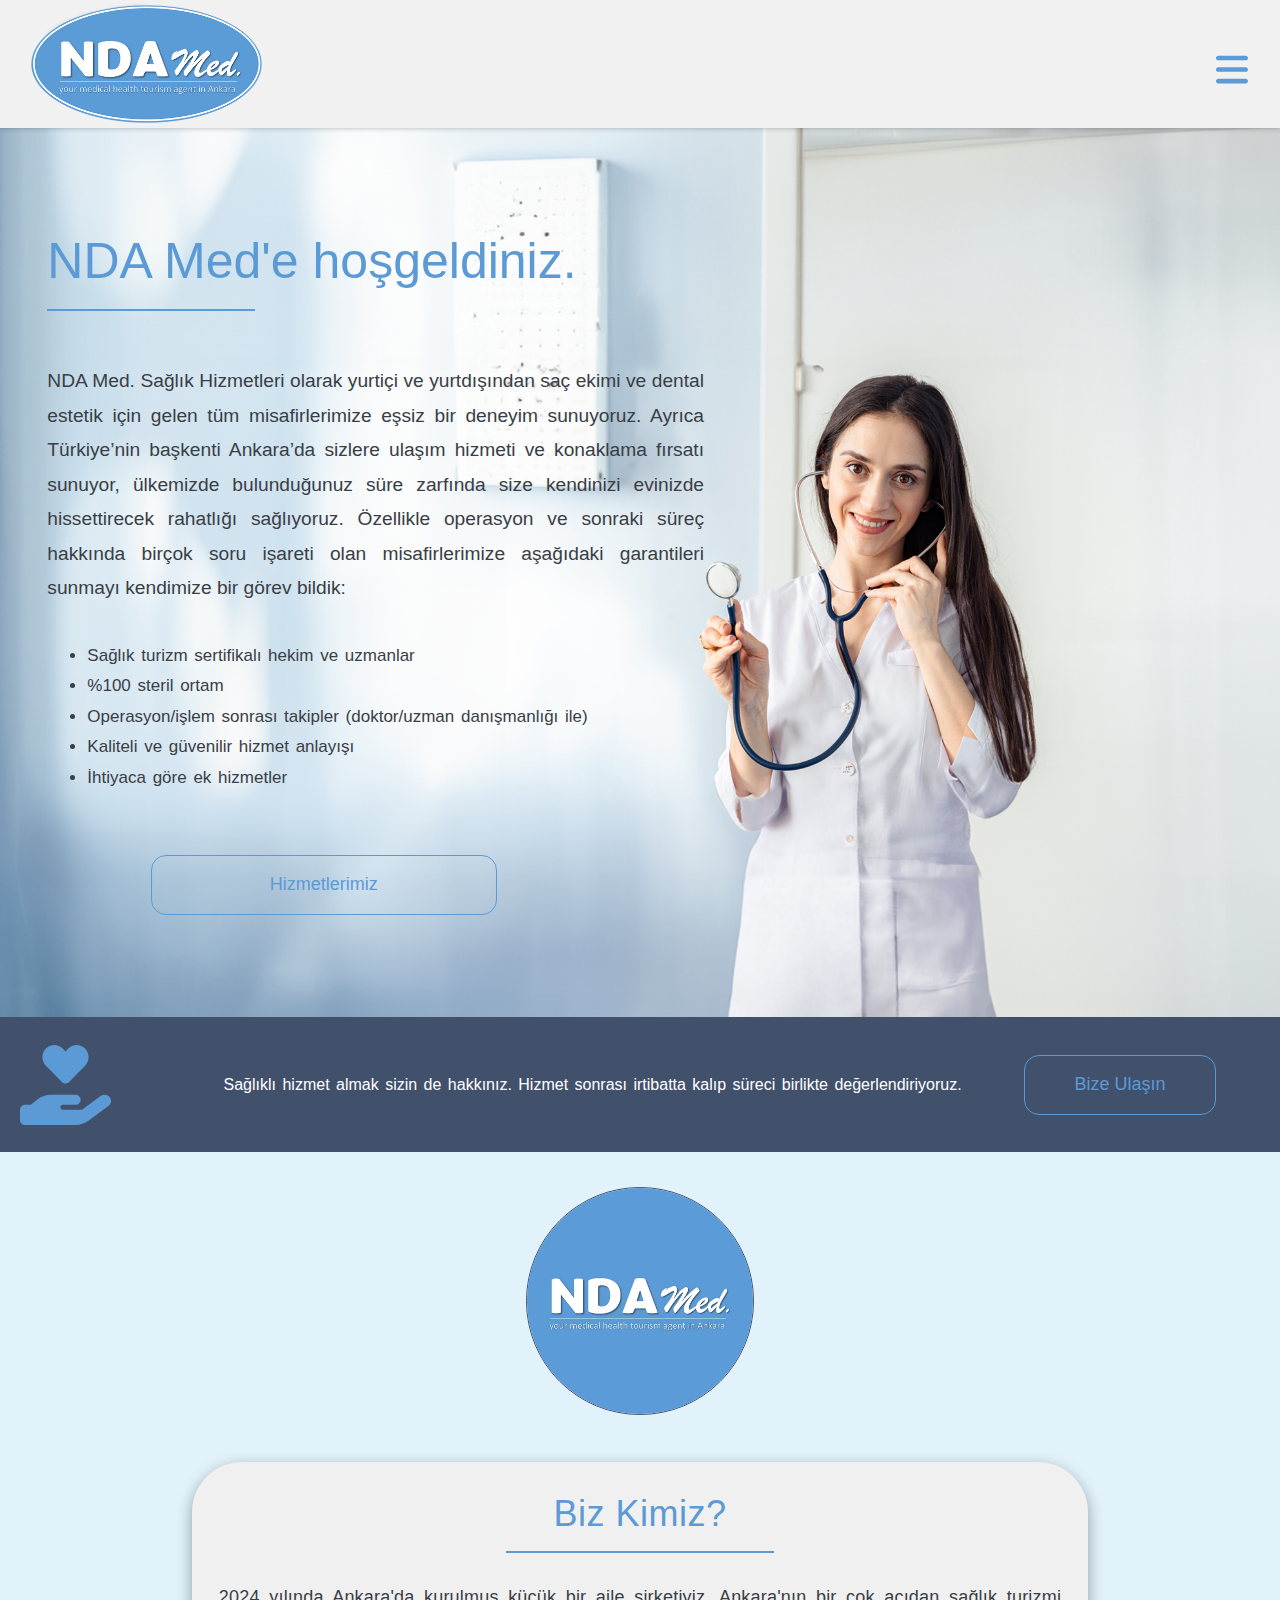
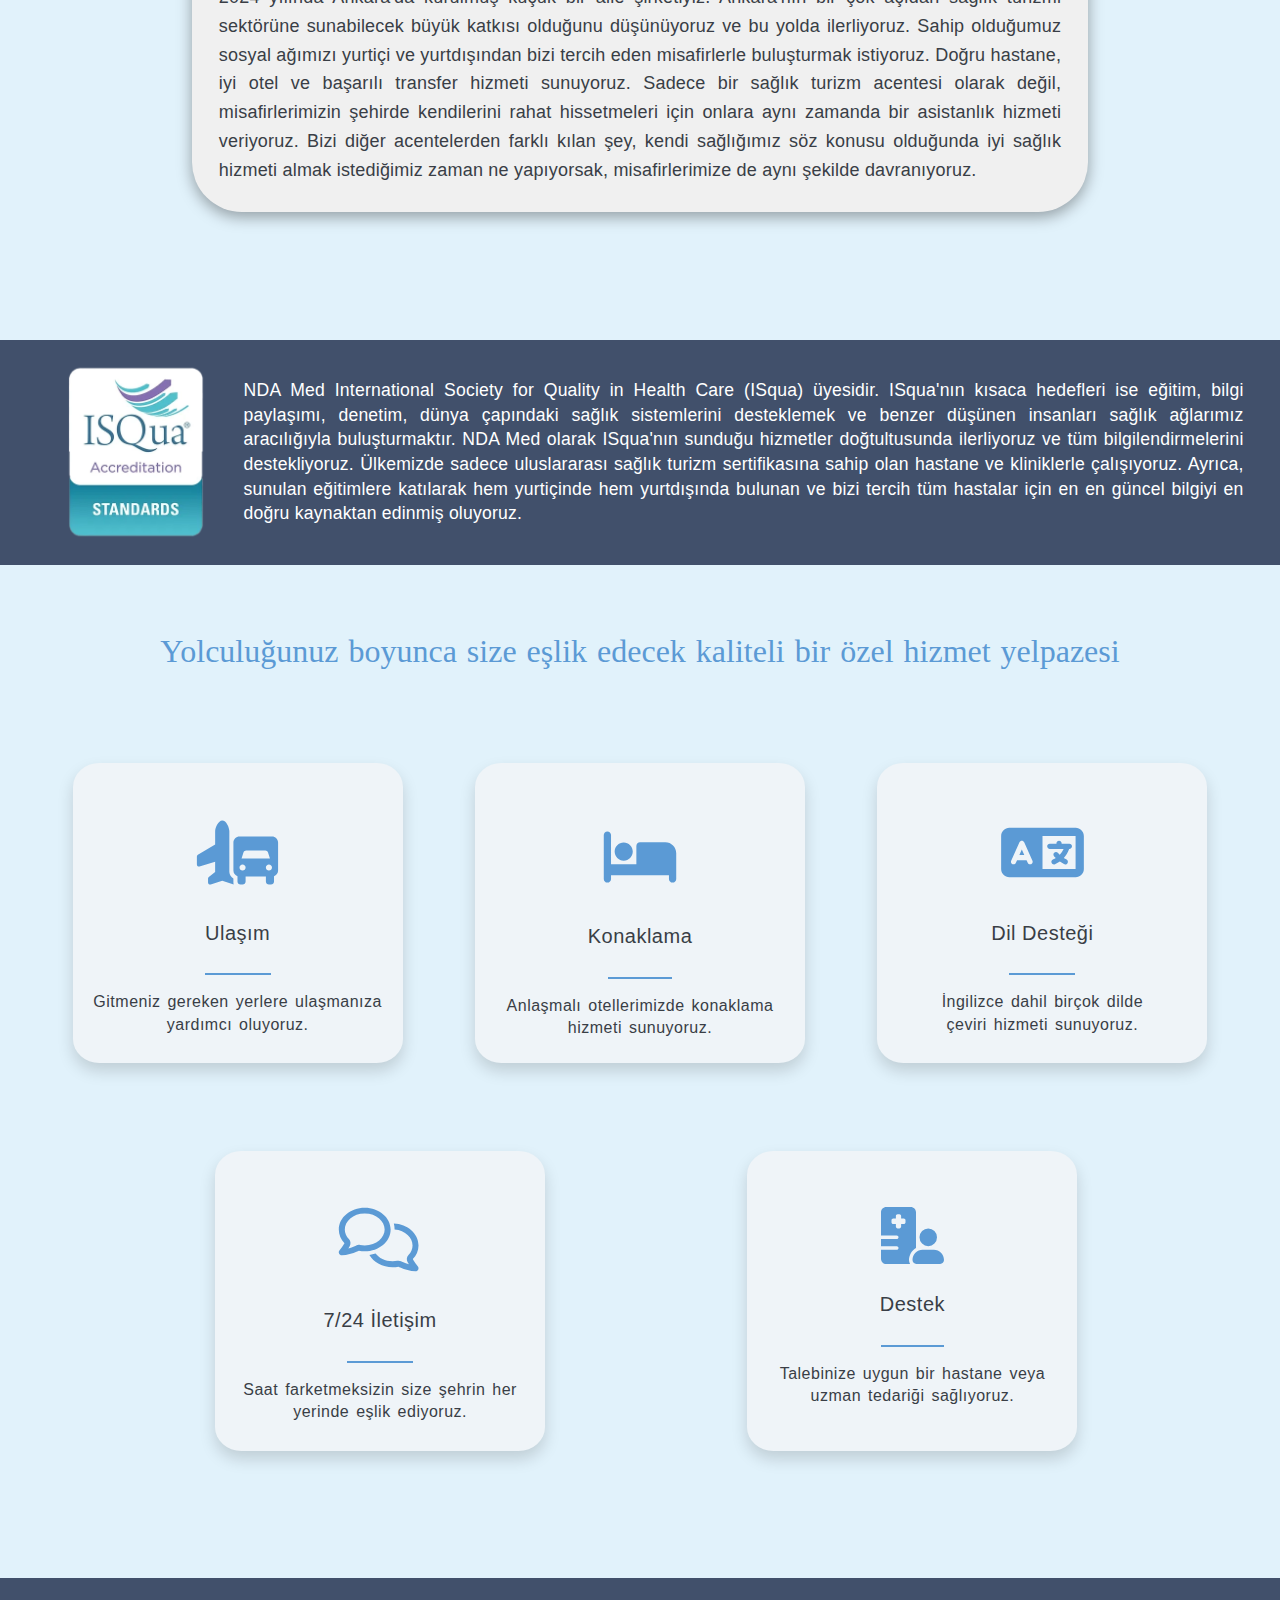
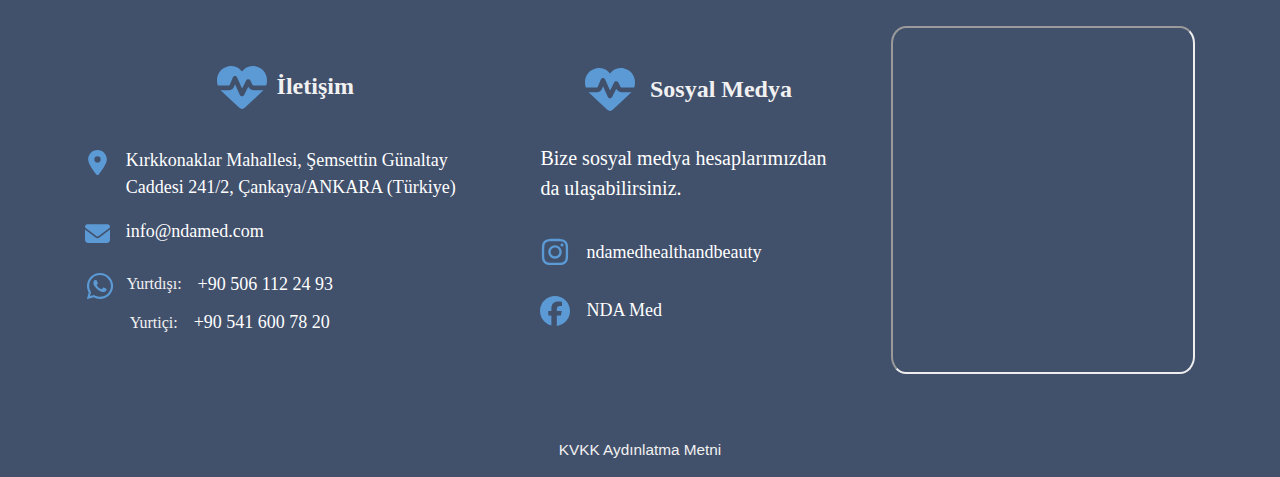
==== commit 94957c00: "media query fix:home and about-us" ====
--- a/index.html
+++ b/index.html
@@ -6,6 +6,7 @@
         <title id="text-1" class="text">Ana Sayfa</title>
         <link rel="stylesheet" href="index.css">
         <script src="index.js"></script>
+        <link rel="icon" href="/images-2/ndamed.img.favicon.png" type="image/png">
     </head>
 
     <body onload="onload()">
@@ -405,7 +406,7 @@
                     gerektiğinde resmi merciler ve sağlık kuruluşları ile paylaşılabilir.
                 </p>
                 <h4 style="font-style: italic;">Otomatik sistemlerle işlenen veriler</h4>
-                <p>Otomatik sistemler aracılığı ile işlenen veriler konusunda NDA MED., Kanuna uygun davranır. Kişilerin
+                <p class="bottom-line">Otomatik sistemler aracılığı ile işlenen veriler konusunda NDA MED., Kanuna uygun davranır. Kişilerin
                     açık rızası olmaksızın bu verilerden elde edilen bilgiler kişi aleyhine kullanılamaz. Ancak NDA MED.,
                     kendi sistemindeki verileri kullanarak işlem yapacağı kişilerle ilgili kararlar alabilir.
                 </p>
--- a/index.css
+++ b/index.css
@@ -11,6 +11,7 @@
     width: 100%;
     height: 100%;
     display: none;
+
 }
 
 /*#region HEADER */
@@ -98,7 +99,7 @@
 
 .logo img {
     align-self: center;
-    max-height: 8rem;
+    max-height: 8.5rem;
 }
 
 .menu-container {
@@ -204,10 +205,10 @@
 
 /*#region Mobile Header */
 
-@media only screen and (max-width: 600px) {
+@media screen and (max-width: 640px) {
 
     header {
-        height: 15%;
+        height: auto;
     }
 
     .contact-banner {
@@ -298,17 +299,17 @@
     }
 
     .logo img {
-        max-height: 6rem;
+        max-height: 5.3rem;
     }
 
     .logo {
-        padding-top: 6%;
+        padding-top: 0%;
         padding-left: 0;
     }
 
 }
 
-@media only screen and (min-width: 600px) and (max-width: 834px) {
+@media  screen and (min-width: 640px) and (max-width: 825px) {
 
     header {
         height: 10%;
@@ -413,7 +414,11 @@
 
 }
 
-@media only screen and (min-width: 835px) and (max-width: 1200px) {
+@media  screen and (min-width: 825px) and (max-width: 1024px){
+    
+    header {
+        height: 10%;
+    }
 
     .contact-banner {
         display: none;
@@ -425,9 +430,9 @@
 
     .menu-container-mobile {
         height: 100vh;
+        width: 15%;
+        position: absolute;
         top: 40%;
-        width: 5%;
-        position: absolute;
         right: -5%;
         display: flex;
         flex-direction: column;
@@ -448,7 +453,7 @@
     #hamburger-button:checked+label>img {
         transform: rotate(-90deg);
     }
-
+    
     .menu-container-mobile ul {
         height: 30%;
         list-style: none;
@@ -456,43 +461,44 @@
         padding: 0;
         display: flex;
         flex-direction: column;
-    }
-
+    
+    }
+    
     .menu-container-mobile li {
-        height: 40%;
+        height: 100%;
         width: 95%;
         align-items: center;
         align-content: center;
         display: flex;
         padding-left: 5%;
     }
-
+    
     .language-selector-mobile {
         padding-top: 10%;
         padding-left: 5%;
         width: 50%;
         height: 5%;
     }
-
+    
     .language-selector-mobile select {
         width: 100%;
         height: 100%;
     }
-
+    
     .btn {
-        padding-bottom: 7.4%;
-    }
-
+        padding-bottom: 11%;
+    }
+    
     .mobile-navbar {
         opacity: 0.6;
         transition: opacity 0.6s ease 0s;
         opacity: 0;
     }
-
+    
     .mobile-navbar .active {
         color: #fff;
     }
-
+    
     .mobile-navbar a {
         color: #393e46;
         text-decoration: none;
@@ -500,93 +506,237 @@
         display: flex;
         font-size: large;
     }
-
-    .logo {
-        padding-top: 4%;
-    }
-
-}
-
-@media only screen and (min-width: 1200px) and (max-width: 1500px) {
-
-    header {
-        height: 20%;
-    }
-
-    .logo img {
-        max-height: 6rem;
-    }
-
-    .navbar a {
-        font-size: 17px;
-    }
-
-    .language-selector select {
-        margin-bottom: 12%;
-    }
-
-    .on {
-        background-color: rgba(241, 241, 241, 0.9);
-    }
-}
-
-@media all and (device-width: 1024px) and (device-height: 768px) and (orientation:landscape) {
-
-    .logo  {
-        padding-top: 3%;
-    }
-
+    
     .logo img {
         max-height: 8rem;
     }
-
-    .on {
-        background-color: rgba(241, 241, 241, 0.9);
-    }
-}
-
-@media only screen and (width: 1180px) and (height: 820px) {
-
+    
     .logo {
         padding-top: 3%;
-    }
-    
+        padding-left: 2%;
+    }
+    
+    
+}
+
+@media  screen and (min-width: 1024px) and (max-width: 1200px){
+
+    header {
+        height: auto;
+    }
+
+    .contact-banner {
+        display: none;
+    }
+
+    .menu-container {
+        display: none;
+    }
+
+    .menu-container-mobile {
+        height: 100vh;
+        width: 15%;
+        position: absolute;
+        top: 40%;
+        right: -5%;
+        display: flex;
+        flex-direction: column;
+        transition-duration: 0.6s;
+        transition: width 1.5s;
+    }
+
     .on {
+        width: 40%;
         background-color: rgba(241, 241, 241, 0.9);
     }
-}
-
-@media only screen and (min-device-width: 1024px) and (max-device-width: 1366px) and (-webkit-min-device-pixel-ratio: 2)  and (orientation: portrait) {
-    
-    header {
-        height: 12%;
-    }
-
+
+    .off {
+        width: 10%;
+        background-color: transparent;
+    }
+
+    #hamburger-button:checked+label>img {
+        transform: rotate(-90deg);
+    }
+    
+    .menu-container-mobile ul {
+        height: 30%;
+        list-style: none;
+        margin: 0;
+        padding: 0;
+        display: flex;
+        flex-direction: column;
+    
+    }
+    
+    .menu-container-mobile li {
+        height: 100%;
+        width: 95%;
+        align-items: center;
+        align-content: center;
+        display: flex;
+        padding-left: 5%;
+    }
+    
+    .language-selector-mobile {
+        padding-top: 5%;
+        padding-left: 5%;
+        width: 50%;
+        height: 5%;
+    }
+    
+    .language-selector-mobile select {
+        width: 100%;
+        height: 100%;
+    }
+    
+    .btn {
+        padding-bottom: 11%;
+    }
+    
+    .mobile-navbar {
+        opacity: 0.6;
+        transition: opacity 0.6s ease 0s;
+        opacity: 0;
+    }
+    
+    .mobile-navbar .active {
+        color: #fff;
+    }
+    
+    .mobile-navbar a {
+        color: #393e46;
+        text-decoration: none;
+        text-align: center;
+        display: flex;
+        font-size: large;
+    }
+    
     .logo img {
         max-height: 8rem;
     }
     
-    .on {
-        background-color: rgba(241, 241, 241, 0.9);
-    }
-    
-}
-
-@media only screen and (min-device-width: 1024px) and (max-device-width: 1366px) and (-webkit-min-device-pixel-ratio: 2)  and (orientation: landscape) {
-
-    
-    .logo img {
-        max-height: 8rem;
-    }
-    
-    .language-selector select {
-        margin-bottom: 0%;
-        margin-top: 10%;
-    }
-
-
-    
-}
+    .logo {
+        padding-top: 0%;
+        padding-left: 2%;
+    }
+    
+}
+
+@media  screen and (min-width: 1200px) and (max-width: 1400px)  {
+    
+        header {
+            height: auto;
+        }
+    
+        .contact-banner {
+            display: none;
+        }
+    
+        .menu-container {
+            display: none;
+        }
+    
+        .menu-container-mobile {
+            height: 100vh;
+            width: 15%;
+            position: absolute;
+            top: 40%;
+            right: -5%;
+            display: flex;
+            flex-direction: column;
+            transition-duration: 0.6s;
+            transition: width 1.5s;
+        }
+    
+        .on {
+            width: 40%;
+            background-color: rgba(241, 241, 241, 0.9);
+        }
+    
+        .off {
+            width: 10%;
+            background-color: transparent;
+        }
+    
+        #hamburger-button:checked+label>img {
+            transform: rotate(-90deg);
+        }
+        
+        .menu-container-mobile ul {
+            height: 30%;
+            list-style: none;
+            margin: 0;
+            padding: 0;
+            display: flex;
+            flex-direction: column;
+        
+        }
+        
+        .menu-container-mobile li {
+            height: 100%;
+            width: 95%;
+            align-items: center;
+            align-content: center;
+            display: flex;
+            padding-left: 5%;
+        }
+        
+        .language-selector-mobile {
+            padding-top: 5%;
+            padding-left: 5%;
+            width: 50%;
+            height: 5%;
+        }
+        
+        .language-selector-mobile select {
+            width: 100%;
+            height: 100%;
+        }
+        
+        .btn {
+            padding-bottom: 11%;
+        }
+        
+        .mobile-navbar {
+            opacity: 0.6;
+            transition: opacity 0.6s ease 0s;
+            opacity: 0;
+        }
+        
+        .mobile-navbar .active {
+            color: #fff;
+        }
+        
+        .mobile-navbar a {
+            color: #393e46;
+            text-decoration: none;
+            text-align: center;
+            display: flex;
+            font-size: large;
+        }
+        
+        .logo img {
+            max-height: 8rem;
+        }
+        
+        .logo {
+            padding-top: 0%;
+            padding-left: 2%;
+        }
+}
+
+@media screen and (min-width: 1400px) and (max-width: 1600px) {
+
+    header {
+        height: auto;
+    }
+
+    .navbar a {
+        font-size: 1.2em;
+    }
+}
+
 
 /*#endregion MOBILE HEADER */
 
@@ -608,7 +758,7 @@
     display: flex;
     flex-direction: column;
     padding-left: 1%;
-    padding-right: 50%;
+    padding-right: 55%;
     float: left;
     margin-top: 10%;
     padding-bottom: 0;
@@ -617,31 +767,32 @@
 .content h1 {
     font: 400 1.5em/1.4 "Open Sans", "Helvetica Neue", sans-serif;
     font-size: 50px;
-    padding-left: 10%;
+    padding-left: 5%;
     color: #5b9ad5;
     margin-bottom: 2%
 }
 
 .content h6 {
     font: 500 1em/1.4 "Open Sans", "Helvetica Neue", sans-serif;
-    padding-left: 10%;
+    padding-left: 5%;
     color: #393e46;
     font-size: 1.2rem;
     line-height: 1.8;
     margin-bottom: 0;
+    text-align: justify;
 }
 
 .content h5 {
     font: 300 1em/1.2 "Open Sans", "Helvetica Neue", sans-serif;
-    padding-left: 10%;
+    padding-left: 5%;
     color: #393e46;
     margin-bottom: 0;
 }
 
 .hr-1 {
     border: 1px solid #5b9ad5;
-    margin-left: 10%;
-    margin-right: 65%;
+    margin-left: 5%;
+    margin-right: 60%;
     margin-top: 0;
 }
 
@@ -715,7 +866,7 @@
 }
 
 .hand {
-    width: 20%;
+    width: 15%;
     height: 60%;
 }
 
@@ -826,6 +977,7 @@
     font-size: 18px;
     padding: 2%;
     margin: 1%;
+    text-align: justify;
 }
 
 .ndamed-img {
@@ -860,6 +1012,7 @@
     padding-left: 3%;
     padding-right: 3%;
     letter-spacing: 0.2px;
+    text-align: justify;
 }
 
 summary {
@@ -1138,7 +1291,7 @@
 
 /*#region MOBILE CONTENT*/
 
-@media only screen and (max-width: 600px) {
+@media only screen and (max-width: 640px) {
 
     main {
         padding-top: 10%;
@@ -1156,15 +1309,29 @@
 
     .content h1 {
         padding-left: 5%;
+        font-size: 2.5em;
     }
 
     .content h6 {
         padding-left: 5%;
+        padding-right: 5%;
         word-spacing: 1px;
+        font-size: small;
+        text-align: justify;
+    }
+
+    .content h5 {
+        font-size: small;
+        padding-left: 5%;
     }
 
     .content ul {
         padding-left: 5%;
+        font-size: small;
+    }
+
+    .content li {
+        font-size: small;
     }
 
     .hr-1 {
@@ -1174,8 +1341,8 @@
     }
 
     .services-button {
-        margin-left: 30%;
-        width: 40%;
+        margin-left: 25%;
+        width:55%;
     }
 
     .about-button {
@@ -1195,14 +1362,14 @@
     .sum2,
     .sum4,
     .sum5 {
-        width: 300px;
-        height: 300px;
+        width: 75%;
+        height: auto;
         margin-bottom: 5%;
     }
 
     .sum3 {
-        width: 300px;
-        height: 300px;
+        width: 75%;
+        height: auto;
         margin-bottom: 5%;
 
     }
@@ -1215,14 +1382,17 @@
         position: relative;
         top: 10%;
         height: 15%;
+        padding: 2%;
     }
 
     .contact-line p {
-        font-size: medium;
+        font-size: small;
+        margin: 2%;
+        text-align: justify;
     }
 
     .contact-button {
-        width: 35%;
+        width: auto;
         height: 40%;
         margin: 0;
     }
@@ -1251,7 +1421,12 @@
     }
 
     .ndamed-content {
-        width: auto;
+        width: 85%;
+    }
+
+    .ndamed-content p {
+        text-align: justify;
+        margin: 5%;
     }
 
     .ndamed-img {
@@ -1266,6 +1441,12 @@
         height: fit-content;
         margin-top: 3%;
         justify-content: center;
+        padding-left: 0%;
+    }
+
+    .isqua-line p {
+        text-align: justify;
+        margin: 5%;
     }
 
     .isqua-img {
@@ -1274,9 +1455,13 @@
         height: auto;
     }
 
-}
-
-@media only screen and (min-width: 600px) and (max-width: 834px) {
+    .service-summary h2 {
+        margin: 3%;
+    }
+
+}
+
+@media only screen and (min-width: 640px) and (max-width: 825px) {
 
     main {
         background-image: url("./images/doc-mobile.png");
@@ -1287,12 +1472,31 @@
     .content h6 {
         font-size: small;
         word-wrap: break-word;
+        text-align: justify;
+    }
+
+    .content h1 {
+        padding-left: 5%;
+    }
+
+    .content h5 {
+        padding-left: 2%;
+    }
+
+    .hr-1 {
+        margin-left: 5%;
+        margin-right: 55%;
+        border: 1px solid #5b9ad5;
+    }
+
+    .content h6 {
+        padding-left: 5%;
     }
 
     .content {
         padding-left: 0;
         padding-right: 0;
-        margin-right: 35%;
+        margin-right: 28%;
     }
 
     .content li {
@@ -1358,6 +1562,7 @@
 
     .contact-line p {
         font-size: medium;
+        text-align: justify;
     }
 
     .contact-button {
@@ -1385,26 +1590,40 @@
 
     .isqua-line {
         height: auto;
-    }
-}
-
-@media only screen and (min-width: 835px) and (max-width: 1024px) {
+        text-align: justify;
+    }
+}
+
+@media only screen and (min-width: 825px) and (max-width: 1024px) {
 
     main {
-        background-image: url("./images/doc-mobile-2.png");
-        background-size: cover;
-        background-repeat: repeat;
+        background-image: url("./images/doc-mobile.png");
+    }
+
+    .content h1 {
+        padding-left: 2%;
+    }
+
+    .hr-1 {
+        margin-left: 2%;
+        margin-right: 50%;
+        border: 1px solid #5b9ad5;
     }
 
     .content h5 {
         font-size: small;
         word-wrap: break-word;
-        padding-right: 35%;
+        padding-left: 2%;
     }
 
     .content {
+        margin-right: 15%;
+        padding-right: 15%;
+    }
+
+    .content h6 {
         padding-left: 2%;
-        word-wrap: break-all;
+        text-align: justify;
     }
 
     section {
@@ -1464,6 +1683,8 @@
 
     .contact-line p {
         font-size: medium;
+        text-align: justify;
+        margin: 2%;
     }
 
     .contact-button {
@@ -1488,139 +1709,404 @@
 
     .isqua-line {
         height: auto;
-    }
-
-}
-
-@media only screen and (min-width: 1200px) and (max-width: 1500px) {
+        text-align: justify;
+    }
+
+    .ndamed-content p {
+        text-align: justify;
+    }
+
+}
+
+@media only screen and (min-width: 1024px) and (max-width: 1200px) {
+
+    main {
+        padding-top: 9%;
+        top: 9%;
+    }
 
     .content {
-        padding-left: 0;
-        padding-right: 45%;
+        padding-right: 20%;
+        margin-top: 0%;
+    }
+
+    .content h1 {
+        padding-left: 3%;
+    }
+
+    .hr-1 {
+        margin-left: 3%;
+        margin-right: 65%;
+        border: 1px solid #5b9ad5;
     }
 
     .content h6 {
-        font-size: 1em;
-    }
-
-    .content ul {
+        padding-left: 3%;
+        padding-right: 5%;
+        text-align: justify;
+    }
+
+    .content h5 {
+        font-size: small;
+        word-wrap: break-word;
+        padding-right: 5%;
+        padding-left: 3%;
+    }
+
+    .services-button {
+        margin-left: 20%;
+        width: 50%;
+    }
+
+    section {
+        padding-top: 15%;
+        padding-bottom: 5%;
+    }
+
+    .sum2,
+    .sum4,
+    .sum5 {
+        width: 330px;
+        height: 300px;
+        margin-bottom: 5%;
+        margin-left: 1%;
+    }
+
+    .sum1 {
+        width: 330px;
+        height: 300px;
+        margin-bottom: 5%;
+    }
+
+    .sum3 {
+        width: 330px;
+        height: 300px;
+        margin-bottom: 5%;
+        margin-left: 1%;
+    }
+
+    .sum1-content {
+        margin-top: 15%;
+    }
+
+    .sum2-content {
+        margin-top: 15%;
+        padding: 2%;
+    }
+
+    .sum3-content {
+        margin-top: 15%;
+    }
+
+    .sum4-content {
+        margin-top: 15%;
+    }
+
+    .sum5-content {
+        margin-top: 15%;
+        padding: 2%;
+    }
+
+    .contact-line {
+        position: relative;
+        top: 8%;
+        height: 12%;
+    }
+
+    .contact-line p {
+        font-size: medium;
+        text-align: justify;
+    }
+
+    .contact-button {
+        width: 15%;
+        height: 40%;
+    }
+
+    .hand {
+        width: auto;
+        height: 60%;
+        margin-right: 50px;
+        margin-left: 20px;
+    }
+
+    .service-summary {
+        font-size: medium;
+        word-wrap: break-word;
+        margin-left: 5%;
+        margin-right: 5%;
+        padding-top: 3%;
+    }
+
+    .isqua-line {
+        height: auto;
+        text-align: justify;
+    }
+
+    .ndamed-content p {
+        text-align: justify;
+    }
+
+}
+
+@media only screen and (min-width: 1200px) and (max-width: 1400px) {
+    
+    main {
+        background-image: url("./images/doc-mobile.png");
+        top: 0%;
+    }
+
+    .content {
+        margin-right: 35%;
+        padding-right: 10%;
+        margin-top: 15%;
+    }
+
+    .content h1 {
         padding-left: 5%;
-        font-size: 1em;
-    }
-
+    }
+
+    .hr-1 {
+        margin-left: 5%;
+        margin-right: 65%;
+        border: 1px solid #5b9ad5;
+    }
+
+    .content h6 {
+        padding-left: 5%;
+        text-align: justify;
+    }
+
+    .content h5 {
+        font-size: small;
+        word-wrap: break-word;
+        padding-right: 0%;
+        padding-left: 5%;
+        padding-bottom: 5%;
+    }
+
+    .services-button {
+        margin-left: 20%;
+        width: 50%;
+    }
+
+    section {
+        padding-top: 2%;
+        padding-bottom: 5%;
+    }
+
+    .sum2,
+    .sum4,
+    .sum5 {
+        width: 330px;
+        height: 300px;
+        margin-bottom: 5%;
+        margin-left: 1%;
+    }
+    
+    .sum1 {
+        width: 330px;
+        height: 300px;
+        margin-bottom: 5%;
+    }
+    
+    .sum3 {
+        width: 330px;
+        height: 300px;
+        margin-bottom: 5%;
+        margin-left: 1%;
+    }
+    
+    .sum1-content {
+        margin-top: 15%;
+    }
+
+    .sum2-content {
+        margin-top: 15%;
+        padding: 2%;
+    }
+
+    .sum3-content {
+        margin-top: 15%;
+    }
+
+    .sum4-content {
+        margin-top: 15%;
+    }
+
+    .sum5-content {
+        margin-top: 15%;
+        padding: 2%;
+    }
+    
     .contact-line {
+        position: relative;
+        top: 0%;
+        height: 15%;
+    }
+
+    .contact-line p {
+        font-size: medium;
+    }
+
+    .contact-button {
+        width: 15%;
+        height: 40%;
+    }
+    
+    .hand {
+        width: auto;
+        height: 60%;
+        margin-right: 50px;
+        margin-left: 20px;
+    }
+
+    .service-summary {
+        font-size: medium;
+        word-wrap: break-word;
+        margin-left: 5%;
+        margin-right: 5%;
+    }
+
+    .isqua-line {
+        height: 25%;
+        text-align: justify;
+    }
+
+    .ndamed-content p {
+        text-align: justify;
+    }
+
+}
+
+@media only screen and (min-width: 1400px) and (max-width: 1600px) {
+    
+    main {
+        background-image: url("./images/doc-mobile-mac.png");
+        background-size: cover;
+        background-repeat: repeat;
+    }
+
+    .content {
+        padding-right: 50%;
+        margin-top: 13%;
+    }
+
+    .content h1 {
+        padding-left: 5%;
+    }
+
+    .hr-1 {
+        margin-left: 5%;
+        margin-right: 65%;
+        border: 1px solid #5b9ad5;
+    }
+
+    .content h6 {
+        padding-left: 5%;
+        text-align: justify;
+    }
+    
+    .content h5 {
+        word-wrap: break-word;
+        padding-right: 0%;
+        padding-left: 5%;
+        padding-bottom: 5%;
+    }
+
+    .content li {
+        font-size: 1.1em;
+    }
+
+    .services-button {
+        margin-left: 20%;
+        width: 50%;
+    }
+
+    section {
+        padding-top: 2%;
+        padding-bottom: 5%;
+    }
+    
+    .sum2,
+    .sum4,
+    .sum5 {
+        width: 330px;
+        height: 300px;
+        margin-bottom: 5%;
+        margin-left: 1%;
+    }
+    
+    .sum1 {
+        width: 330px;
+        height: 300px;
+        margin-bottom: 5%;
+    }
+    
+    .sum3 {
+        width: 330px;
+        height: 300px;
+        margin-bottom: 5%;
+        margin-left: 1%;
+    }
+    
+    .sum1-content {
+        margin-top: 15%;
+    }
+    
+    .sum2-content {
+        margin-top: 15%;
+        padding: 2%;
+    }
+
+    .sum3-content {
+        margin-top: 15%;
+    }
+
+    .sum4-content {
+        margin-top: 15%;
+    }
+
+    .sum5-content {
+        margin-top: 15%;
+        padding: 2%;
+    }
+        
+    .contact-line {
+        position: relative;
+        top: 0%;
         height: 20%;
     }
-    
+
+    .contact-line p {
+        font-size: 1.2em;
+    }
+    
+    .contact-button {
+        width: 10%;
+        height: 40%;
+    }
+    
+    .hand {
+        width: auto;
+        height: 60%;
+        margin-right: 50px;
+        margin-left: 20px;
+    }
+
     .isqua-line {
         height: 30%;
-    }
-
-    .special-services {
-        margin-left: 0;
-        margin-right: 0;
-    }
-}
-
-@media all and (device-width: 1024px) and (device-height: 768px) and (orientation:landscape) {
-
-    .content {
-        padding-right: 25%;
-        padding-left: 0%;
-    }
-
-    .content h6 {
-        font-size: 1em;
-        padding-left: 10%;
-    }
-
-    .content-h5 {
-        font-size: 1em;
-        padding-left: 0%;
-    }
-
-    .content ul {
-        padding-left: 5%;
-        font-size: 1em;
-    }
-
-    .services-button {
-        color: #F0F0F0;
-        background-color: #5b9ad5;
-    }
-
-    .contact-line {
-        height: 15%;
-    }
-}
-
-@media all and (device-width: 768px) and (device-height: 1024px) and (orientation:portrait) {
-
-    .content {
-        margin-right: 25%;
-    }
-
-    .content h1 {
-        padding-left: 5%;
-    }
-
-    .hr-1 {
-        margin-left: 5%;
-        margin-right: 55%;
-    }
-    
-    .content h6 {
-        padding-left: 5%;
-        padding-right: 5%;
-    }
-
-    .content h5 {
-        padding-left: 0%;
-        padding-right: 10%;
-    
-    }
-}
-
-@media only screen and (min-device-width: 1024px) and (max-device-width: 1366px) and (-webkit-min-device-pixel-ratio: 2)  and (orientation: portrait) {
-
-    .content {
-        padding-left: 0%;  
-        padding-right: 25%;
-    }
-
-    .content h6 {
-        padding-left: 5%;
-    }
-
-    .content h5 {
-        padding-left: 5%;
-        padding-right: 25%;
-    }
-
-    .services-button {
-        color: #F0F0F0;
-        background-color: #5b9ad5;
-    }
-}
-
-@media only screen and (min-device-width: 1024px) and (max-device-width: 1366px) and (-webkit-min-device-pixel-ratio: 2)  and (orientation: landscape) {
-
-    main {
-        padding-bottom: 10%;
-    }
-
-    .contact-line {
-        height: 15%;    
-    }
-
-    .isqua-line {
-        height: 20%;
-    }
-
-}
+        text-align: justify;
+    }
+
+    .ndamed-content p {
+        text-align: justify;
+    }
+
+}
+
 
 /*#endregion MOBILE CONTENT*/
-
 
 /*#endregion CONTENT*/
 
@@ -1893,18 +2379,17 @@
     border-radius: 5%;
 }
 
-/*#endregion FOOTER*/
 
 /*#region MOBILE FOOTER */
 
-@media only screen and (max-width: 600px) {
+@media only screen and (max-width: 640px) {
 
     footer {
         flex-direction: column;
         /* Change from row to column layout */
         height: auto;
         /* Allow height to adjust based on content */
-        padding: 20px;
+        padding: 5%;
         /* Add some padding for better spacing */
     }
 
@@ -1912,8 +2397,6 @@
     .footer-social-media-section {
         text-align: center;
         /* Center the titles */
-        margin-bottom: 20px;
-        /* Add some space below the titles */
     }
 
     .footer-contact-area,
@@ -1935,7 +2418,7 @@
     .address-section-whatsapp-content,
     .instagram-section,
     .facebook-section {
-        margin-bottom: 20px;
+        margin-bottom: 1em;
         /* Add spacing between sections */
         display: flex;
         /* Use flexbox for layout */
@@ -1957,9 +2440,31 @@
         height: 300px;
         /* Adjust the height of the map */
     }
-}
-
-@media only screen and (min-width: 600px) and (max-width: 834px) {
+
+    .abroad-area {
+        padding-bottom: 0%;
+    }
+
+    .domestic-area {
+        padding-bottom: 0%;
+    }
+
+    .abroad-area a {
+        margin-right: 0em;
+    }
+
+    .address-section-whatsapp-content p {
+        margin: 10;
+    }
+
+    .number-section {
+        padding-left: 0%;
+        flex-grow: 1;
+    }
+    
+}
+
+@media only screen and (min-width: 640px) and (max-width: 835px){
 
     footer {
         padding: 10px;
@@ -1978,6 +2483,32 @@
     .footer-map-container {
         height: 100%;
     }
+
+    .number-section {
+        padding-left: 0%;
+    }
+
+    .domestic-area a {
+        padding-right: 0%;
+        padding-left: 0%;
+    }
+
+    .abroad-area a {
+        padding-right: 0%;
+        padding-left: 0%;
+    }
+
+    .address-text {
+        font-size: 1rem;
+    }
+
+    .footer-social-media-text {
+        font-size: 1rem;
+    }
+
+    .footer-social-media-section {
+        padding-right: 4%;
+    }
 }
 
 @media only screen and (min-width: 835px) and (max-width: 1024px) {
@@ -1999,31 +2530,51 @@
 
 }
 
-@media only screen and (min-width: 1200px) and (max-width: 1500px) {
+@media only screen and (min-width: 1024px) and (max-width: 1200px) {
 
     footer {
-        height: 50%;
-    }
-}
-
-@media all and (device-width: 768px) and (device-height: 1024px) and (orientation:portrait) {
-
-    .social-image {
-        height: 3rem;
-    }
-
-    .abroad-number {
-        padding-left: 0;
-    }
-
-    .domestic-number {
-        padding-left: 0;
-    }
-}
+        height: 40%;
+        padding: 20px;
+    }
+
+    .contacts {
+        display: flex;
+        flex-direction: column;
+        align-items: center;
+    }
+
+    .contacts img {
+        padding-bottom: 3%;
+    }
+
+}
+
+@media only screen and (min-width: 1200px) and (max-width: 1600px) {
+    
+    footer {
+        height: 45%;
+        padding: 20px;
+    }
+
+    .contacts {
+        display: flex;
+        flex-direction: column;
+        align-items: center;
+    }
+
+    .contacts img {
+        padding-bottom: 3%;
+    }
+}
+
 
 /*#endregion FOOTER*/
 
+
+/*#endregion FOOTER*/
+
 /*#region KVKK Popup*/
+
 .bottom-banner {
     height: auto;
     background-color: var(--dkblue);
@@ -2079,6 +2630,7 @@
     padding-bottom: 10em;
     z-index: 10000;
     overflow: scroll;
+    text-align: justify;
 }
 
 .kvkk-text {
@@ -2132,4 +2684,124 @@
     overflow: hidden;
 }
 
+
+/*#region KVKK MOBILE*/
+
+@media only screen and (max-width:640px) {
+
+    .kvkk-exit {
+        top: 1%;
+        right: 1%;
+        padding: 0;
+    }
+
+    .kvkk-scroll-top {
+        padding: 0;
+    }
+
+    .kvkk-popup.active {
+        padding-left: 2.5em;
+        padding-right: 2.5em;
+        text-align: justify;
+    }
+}
+
+@media only screen and (min-width:640px) and (max-width:835px) {
+
+    .kvkk-exit {
+        top: 1%;
+        right: 1%;
+        padding: 0;
+    }
+
+    .kvkk-scroll-top {
+        padding: 0;
+    }
+
+    .kvkk-popup.active {
+        padding-left: 3em;
+        padding-right: 3em;
+        text-align: justify;
+    }
+}
+
+@media only screen and (min-width:835px) and (max-width:1024px) {
+
+    .kvkk-exit {
+        top: 1%;
+        right: 1%;
+        padding: 0;
+    }
+
+    .kvkk-scroll-top {
+        padding: 0;
+    }
+
+    .kvkk-popup.active {
+        padding-left: 4em;
+        padding-right: 4em;
+        text-align: justify;
+    }
+}
+
+@media only screen and (min-width:1024px) and (max-width:1200px) {
+
+    .kvkk-exit {
+        top: 1%;
+        right: 1%;
+        padding: 0;
+    }
+
+    .kvkk-scroll-top {
+        padding: 0;
+    }
+
+    .kvkk-popup.active {
+        padding-left: 5em;
+        padding-right: 5em;
+        text-align: justify;
+    }
+}
+
+@media only screen and (min-width:1200px) and (max-width:1400px) {
+
+    .kvkk-exit {
+        top: 1%;
+        right: 1%;
+        padding: 0;
+    }
+
+    .kvkk-scroll-top {
+        padding: 0;
+    }
+
+    .kvkk-popup.active {
+        padding-left: 6em;
+        padding-right: 6em;
+        text-align: justify;
+    }
+}
+
+@media only screen and (min-width:1400px) and (max-width:1600px) {
+
+    .kvkk-exit {
+        top: 1%;
+        right: 1%;
+        padding: 0;
+    }
+
+    .kvkk-scroll-top {
+        padding: 0;
+    }
+
+    .kvkk-popup.active {
+        padding-left: 8em;
+        padding-right: 8em;
+        text-align: justify;
+    }
+}
+
+/*#endregion KVKK MOBILE*/
+
+
 /*#endregion KVKK Popup*/